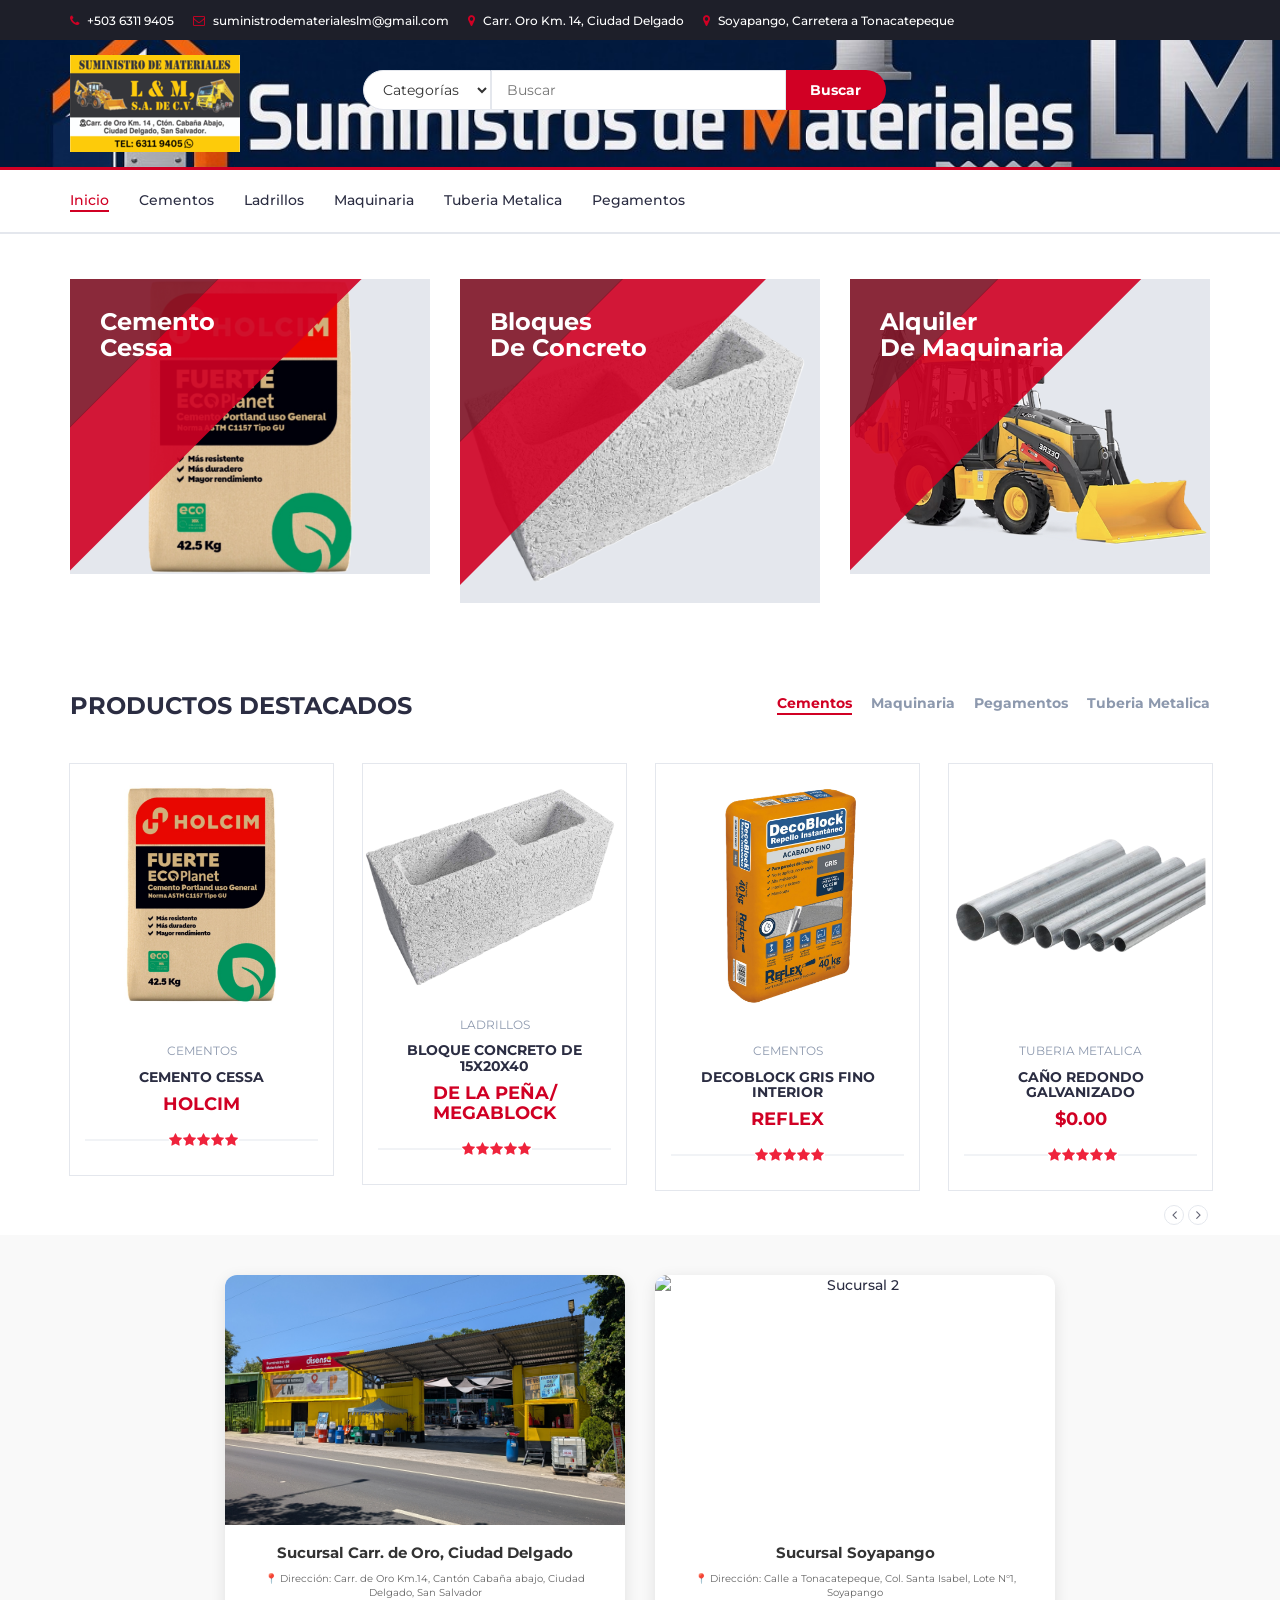
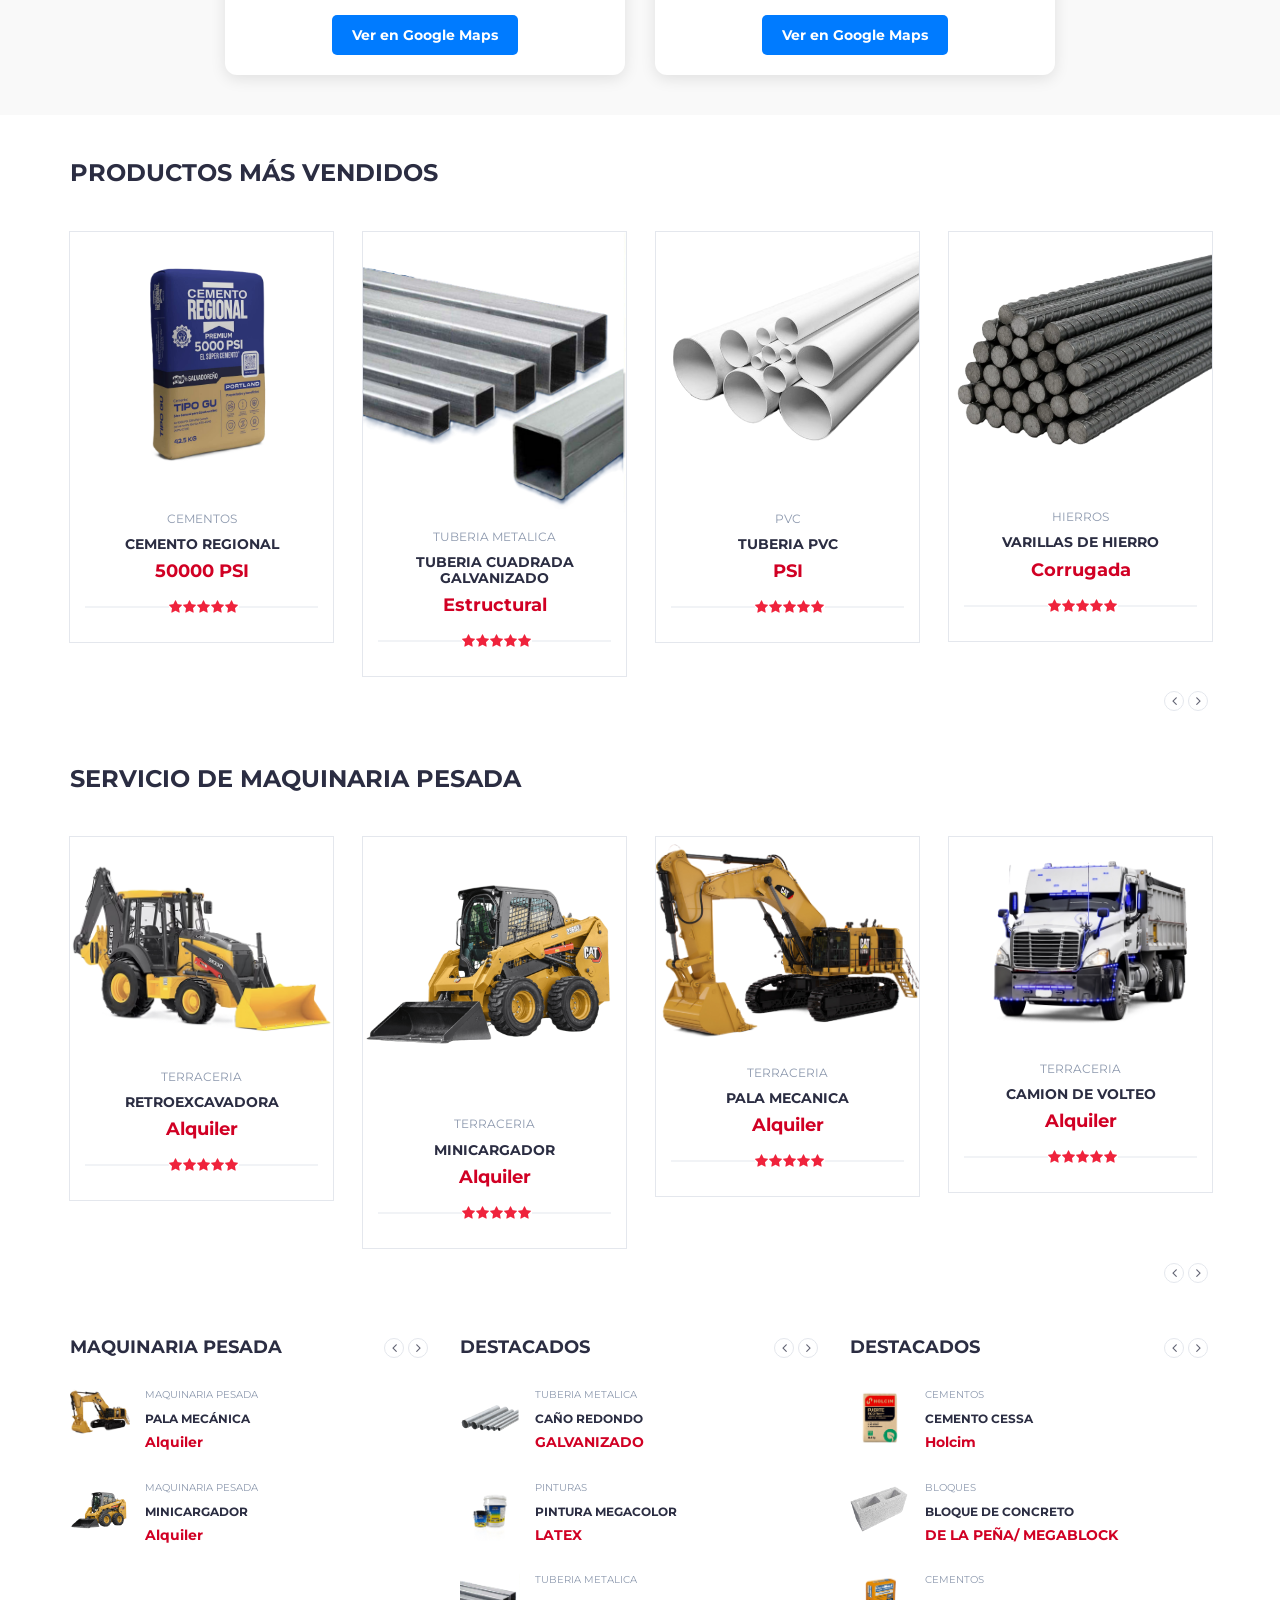
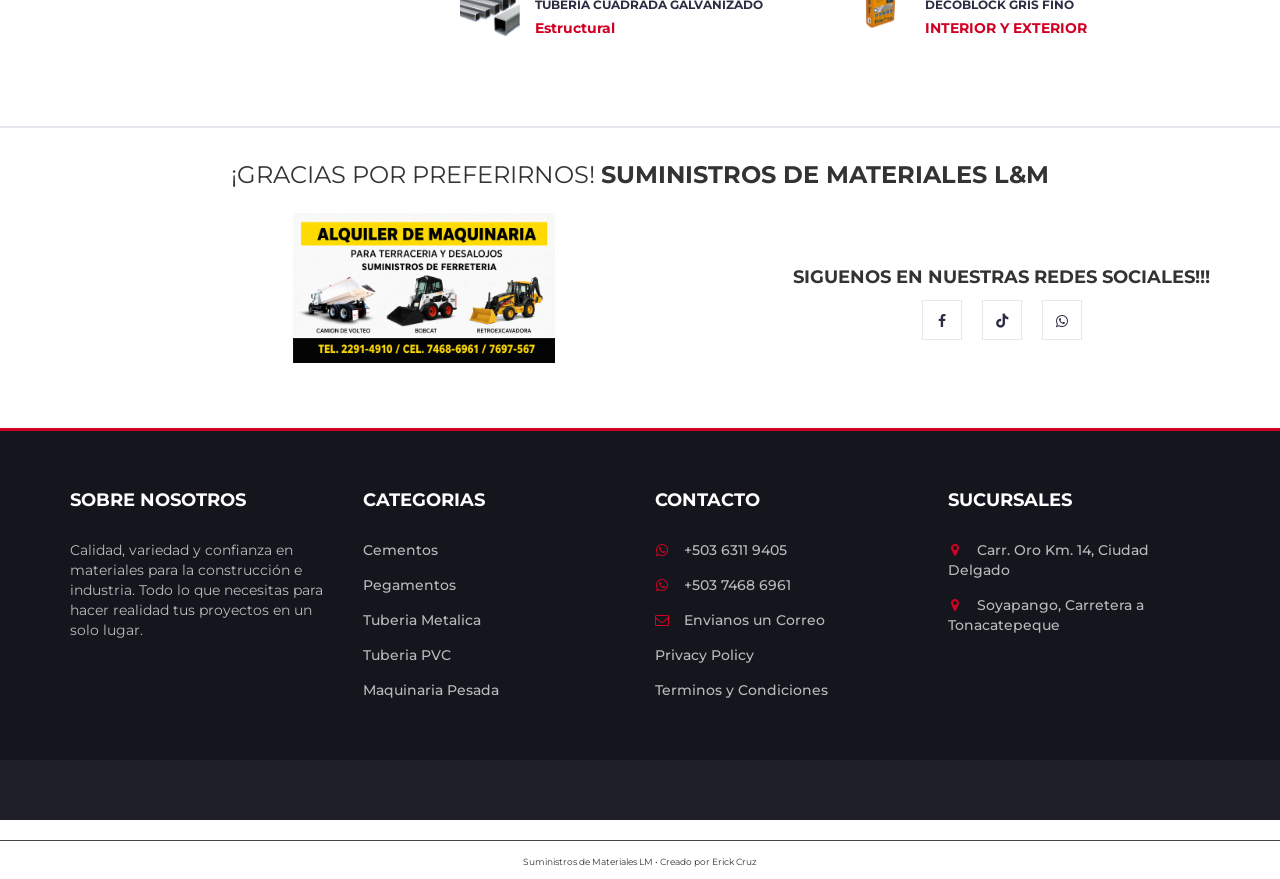
==== index.html @ ea4268ed "Add files via upload" ====
<!DOCTYPE html>
<html lang="en">
	<head>
		<link rel="stylesheet" href="https://cdnjs.cloudflare.com/ajax/libs/font-awesome/6.5.1/css/all.min.css">
		<meta charset="utf-8">
		<meta http-equiv="X-UA-Compatible" content="IE=edge">
		<meta name="viewport" content="width=device-width, initial-scale=1">
		 <!-- The above 3 meta tags *must* come first in the head; any other head content must come *after* these tags -->

		<title>Electro - HTML Ecommerce Template</title>

		<!-- Google font -->
		<link href="https://fonts.googleapis.com/css?family=Montserrat:400,500,700" rel="stylesheet">

		<!-- Bootstrap -->
		<link type="text/css" rel="stylesheet" href="css/bootstrap.min.css"/>

		<!-- Slick -->
		<link type="text/css" rel="stylesheet" href="css/slick.css"/>
		<link type="text/css" rel="stylesheet" href="css/slick-theme.css"/>

		<!-- nouislider -->
		<link type="text/css" rel="stylesheet" href="css/nouislider.min.css"/>

		<!-- Font Awesome Icon -->
		<link rel="stylesheet" href="css/font-awesome.min.css">

		<!-- Custom stlylesheet -->
		<link type="text/css" rel="stylesheet" href="css/style.css"/>

		<!-- HTML5 shim and Respond.js for IE8 support of HTML5 elements and media queries -->
		<!-- WARNING: Respond.js doesn't work if you view the page via file:// -->
		<!--[if lt IE 9]>
		  <script src="https://oss.maxcdn.com/html5shiv/3.7.3/html5shiv.min.js"></script>
		  <script src="https://oss.maxcdn.com/respond/1.4.2/respond.min.js"></script>
		<![endif]-->

    </head>
	<body>
		<!-- HEADER -->
		<header>
			<!-- TOP HEADER -->
			<div id="top-header">
				<div class="container">
					<ul class="header-links pull-left">
						<li><a href="https://wa.me/50363119405"><i class="fa fa-phone"></i> +503 6311 9405</a></li>
						<li><a href="mailto:suministrodematerialeslm@gmail.com"><i class="fa fa-envelope-o"></i> suministrodematerialeslm@gmail.com</a></li>
						<li><a href="https://maps.app.goo.gl/v9jijMX7EBuBnp978"><i class="fa fa-map-marker"></i> Carr. Oro Km. 14, Ciudad Delgado </a></li>
						<li><a href="https://maps.app.goo.gl/VpvAzqQnysEqJSnQ6"><i class="fa fa-map-marker"></i> Soyapango, Carretera a Tonacatepeque</a></li>
					</ul>
					
				</div>
			</div>
			<!-- /TOP HEADER -->

			<!-- MAIN HEADER -->
			<div id="header">
				<!-- container -->
				<div class="container">
					<!-- row -->
					<div class="row">
						<!-- LOGO -->
						<div class="col-md-3">
							<div class="header-logo">
								<a href="#" class="logo">
									<img src="./img/logo.png" alt="">
								</a>
							</div>
						</div>
						<!-- /LOGO -->

						<!-- SEARCH BAR -->
						<div class="col-md-6">
							<div class="header-search">
								<form action="store.html" method="GET">
									<select class="input-select" name="category">
										<option value="0">Categorías</option>
										<option value="1">Cemento</option>
										<option value="2">Ladrillos</option>
									</select>
									<input class="input" type="text" name="s" placeholder="Buscar">
									<button type="submit" class="search-btn">Buscar</button>
								</form>
							</div>
						</div>
						<!-- /SEARCH BAR -->

						<!-- ACCOUNT -->
						<div class="col-md-3 clearfix">
							<div class="header-ctn">
								

								<!-- Menu Toogle -->
								<div class="menu-toggle">
									<a href="#">
										<i class="fa fa-bars"></i>
										<span>Menu</span>
									</a>
								</div>
								<!-- /Menu Toogle -->
							</div>
						</div>
						<!-- /ACCOUNT -->
					</div>
					<!-- row -->
				</div>
				<!-- container -->
			</div>
			<!-- /MAIN HEADER -->
		</header>
		<!-- /HEADER -->

		<!-- NAVIGATION -->
		<nav id="navigation">
			<!-- container -->
			<div class="container">
				<!-- responsive-nav -->
				<div id="responsive-nav">
					<!-- NAV -->
					<ul class="main-nav nav navbar-nav">
						<li class="active"><a href="#">Inicio</a></li>
						<li><a href="#">Cementos</a></li>
						<li><a href="#">Ladrillos</a></li>
						<li><a href="#">Maquinaria</a></li>
						<li><a href="#">Tuberia Metalica</a></li>
						<li><a href="#">Pegamentos</a></li>
						<li><a href="#"></a></li>
					</ul>
					<!-- /NAV -->
				</div>
				<!-- /responsive-nav -->
			</div>
			<!-- /container -->
		</nav>
		<!-- /NAVIGATION -->

		<!-- SECTION -->
		<div class="section">
			<!-- container -->
			<div class="container">
				<!-- row -->
				<div class="row">
					<!-- shop -->
					<div class="col-md-4 col-xs-6">
						<div class="shop">
							<div class="shop-img">
								<img src="./img/shop01.png" alt="">
							</div>
							<div class="shop-body">
								<h3>Cemento<br>Cessa</h3>
								
							</div>
						</div>
					</div>
					<!-- /shop -->

					<!-- shop -->
					<div class="col-md-4 col-xs-6">
						<div class="shop">
							<div class="shop-img">
								<img src="./img/shop03.png" alt="">
							</div>
							<div class="shop-body">
								<h3>Bloques<br>De Concreto</h3>
								
							</div>
						</div>
					</div>
					<!-- /shop -->

					<!-- shop -->
					<div class="col-md-4 col-xs-6">
						<div class="shop">
							<div class="shop-img">
								<img src="./img/shop02.png" alt="">
							</div>
							<div class="shop-body">
								<h3>Alquiler<br>De Maquinaria</h3>
								
							</div>
						</div>
					</div>
					<!-- /shop -->
				</div>
				<!-- /row -->
			</div>
			<!-- /container -->
		</div>
		<!-- /SECTION -->

		<!-- SECTION -->
		<div class="section">
			<!-- container -->
			<div class="container">
				<!-- row -->
				<div class="row">

					<!-- section title -->
					<div class="col-md-12">
						<div class="section-title">
							<h3 class="title">Productos Destacados</h3>
							<div class="section-nav">
								<ul class="section-tab-nav tab-nav">
									<li class="active"><a data-toggle="tab" href="#tab1">Cementos</a></li>
									<li><a data-toggle="tab" href="#tab1">Maquinaria</a></li>
									<li><a data-toggle="tab" href="#tab1">Pegamentos</a></li>
									<li><a data-toggle="tab" href="#tab1">Tuberia Metalica</a></li>
								</ul>
							</div>
						</div>
					</div>
					<!-- /section title -->

					<!-- Products tab & slick -->
					<div class="col-md-12">
						<div class="row">
							<div class="products-tabs">
								<!-- tab -->
								<div id="tab1" class="tab-pane active">
									<div class="products-slick" data-nav="#slick-nav-1">
										<!-- product -->
										<div class="product">
											<div class="product-img">
												<img src="./img/product01.png" alt="">
												<div class="product-label">
												</div>
											</div>
											<div class="product-body">
												<p class="product-category">Cementos</p>
												<h3 class="product-name"><a href="#">Cemento Cessa</a></h3>
												<h4 class="product-price">HOLCIM </h4>
												<div class="product-rating">
													<i class="fa fa-star"></i>
													<i class="fa fa-star"></i>
													<i class="fa fa-star"></i>
													<i class="fa fa-star"></i>
													<i class="fa fa-star"></i>
												</div>
												
											</div>
											<div class="add-to-cart">
												<button class="add-to-cart-btn" onclick="window.location.href='https://wa.me/50363119405';"><i class="fa fa-shopping-cart"></i> Comprar</button>
											</div>
										</div>
										<!-- /product -->

										<!-- product -->
										<div class="product">
											<div class="product-img">
												<img src="./img/product02.png" alt="">
												<div class="product-label">
												</div>
											</div>
											<div class="product-body">
												<p class="product-category">Ladrillos</p>
												<h3 class="product-name"><a href="#">BLOQUE CONCRETO DE 15X20X40</a></h3>
												<h4 class="product-price">DE LA PEÑA/ MEGABLOCK </h4>
												<div class="product-rating">
													<i class="fa fa-star"></i>
													<i class="fa fa-star"></i>
													<i class="fa fa-star"></i>
													<i class="fa fa-star"></i>
													<i class="fa fa-star"></i>
												</div>
												
											</div>
											<div class="add-to-cart">
												<button class="add-to-cart-btn" onclick="window.location.href='https://wa.me/50363119405';"><i class="fa fa-shopping-cart"></i> Comprar</button>
											</div>
										</div>
										<!-- /product -->

										<!-- product -->
										<div class="product">
											<div class="product-img">
												<img src="./img/product03.png" alt="">
												<div class="product-label">
													
												</div>
											</div>
											<div class="product-body">
												<p class="product-category">Cementos</p>
												<h3 class="product-name"><a href="#">Decoblock gris fino interior</a></h3>
												<h4 class="product-price">REFLEX </h4>
												<div class="product-rating">
													<i class="fa fa-star"></i>
													<i class="fa fa-star"></i>
													<i class="fa fa-star"></i>
													<i class="fa fa-star"></i>
													<i class="fa fa-star"></i>
												</div>
												
											</div>
											<div class="add-to-cart">
												<button class="add-to-cart-btn" onclick="window.location.href='https://wa.me/50363119405';"><i class="fa fa-shopping-cart"></i> Comprar</button>
											</div>
										</div>
										<!-- /product -->

										<!-- product -->
										<div class="product">
											<div class="product-img">
												<img src="./img/product04.png" alt="">
											</div>
											<div class="product-body">
												<p class="product-category">Tuberia Metalica</p>
												<h3 class="product-name"><a href="#">Caño Redondo Galvanizado</a></h3>
												<h4 class="product-price">$0.00 </h4>
												<div class="product-rating">
													<i class="fa fa-star"></i>
													<i class="fa fa-star"></i>
													<i class="fa fa-star"></i>
													<i class="fa fa-star"></i>
													<i class="fa fa-star"></i>
												</div>
												
											</div>
											<div class="add-to-cart">
												<button class="add-to-cart-btn" onclick="window.location.href='https://wa.me/50363119405';"><i class="fa fa-shopping-cart"></i> Comprar</button>
											</div>
										</div>
										<!-- /product -->

										<!-- product -->
										<div class="product">
											<div class="product-img">
												<img src="./img/product05.png" alt="">
											</div>
											<div class="product-body">
												<p class="product-category">Pinturas</p>
												<h3 class="product-name"><a href="#">Pintura Megacolor</a></h3>
												<h4 class="product-price">DURA LATEX </h4>
												<div class="product-rating">
													<i class="fa fa-star"></i>
													<i class="fa fa-star"></i>
													<i class="fa fa-star"></i>
													<i class="fa fa-star"></i>
													<i class="fa fa-star"></i>
												</div>
												
											</div>
											<div class="add-to-cart">
												<button class="add-to-cart-btn" onclick="window.location.href='https://wa.me/50363119405';"><i class="fa fa-shopping-cart"></i> Comprar</button>
											</div>
										</div>
										<!-- /product -->
									</div>
									<div id="slick-nav-1" class="products-slick-nav"></div>
								</div>
								<!-- /tab -->
							</div>
						</div>
					</div>
					<!-- Products tab & slick -->
				</div>
				<!-- /row -->
			</div>
			<!-- /container -->
		</div>
		<!-- /SECTION -->

        <!-- SUCURSALES -->
		<section class="sucursal-section">
    <div class="sucursal-container">
        
        <!-- SUCURSAL 1 -->
        <div class="sucursal-card">
            <a href="https://maps.app.goo.gl/v9jijMX7EBuBnp978" target="_blank" rel="noopener noreferrer">
                <img src="./img/lym.jpg" alt="Sucursal 1" class="sucursal-img">
            </a>
            <div class="sucursal-info">
                <h3>Sucursal Carr. de Oro, Ciudad Delgado</h3>
                <p>📍 Dirección: Carr. de Oro Km.14, Cantón Cabaña abajo, Ciudad Delgado, San Salvador</p>
                <a href="https://maps.app.goo.gl/v9jijMX7EBuBnp978" target="_blank" rel="noopener noreferrer" class="btn-mapa">
                    Ver en Google Maps
                </a>
            </div>
        </div>

        <!-- SUCURSAL 2 (A la par) -->
        <div class="sucursal-card">
            <a href="https://maps.app.goo.gl/VpvAzqQnysEqJSnQ6" target="_blank" rel="noopener noreferrer">
                <img src="ruta-de-tu-imagen2.jpg" alt="Sucursal 2" class="sucursal-img">
            </a>
            <div class="sucursal-info">
                <h3>Sucursal Soyapango</h3>
                <p>📍 Dirección: Calle a Tonacatepeque, Col. Santa Isabel, Lote N°1, Soyapango</p>
                <a href="https://maps.app.goo.gl/VpvAzqQnysEqJSnQ6" target="_blank" rel="noopener noreferrer" class="btn-mapa">
                    Ver en Google Maps
                </a>
            </div>
        </div>

    </div>
</section>
        <!-- /SUCURSALES -->

		<!-- SECTION -->
		<div class="section">
			<!-- container -->
			<div class="container">
				<!-- row -->
				<div class="row">

					<!-- section title -->
					<div class="col-md-12">
						<div class="section-title">
							<h3 class="title">Productos más Vendidos</h3>
							
						</div>
					</div>
					<!-- /section title -->

					<!-- Products tab & slick -->
					<div class="col-md-12">
						<div class="row">
							<div class="products-tabs">
								<!-- tab -->
								<div id="tab2" class="tab-pane fade in active">
									<div class="products-slick" data-nav="#slick-nav-2">
										<!-- product -->
										<div class="product">
											<div class="product-img">
												<img src="./img/regional.png" alt="">
												<div class="product-label">
												</div>
											</div>
											<div class="product-body">
												<p class="product-category">Cementos</p>
												<h3 class="product-name"><a href="#">Cemento Regional</a></h3>
												<h4 class="product-price">50000 PSI </h4>
												<div class="product-rating">
													<i class="fa fa-star"></i>
													<i class="fa fa-star"></i>
													<i class="fa fa-star"></i>
													<i class="fa fa-star"></i>
													<i class="fa fa-star"></i>
												</div>
												
											</div>
											<div class="add-to-cart">
												<button class="add-to-cart-btn" onclick="window.location.href='https://wa.me/50363119405';"><i class="fa fa-shopping-cart"></i> Comprar</button>
											</div>
										</div>
										<!-- /product -->

										<!-- product -->
										<div class="product">
											<div class="product-img">
												<img src="./img/tubo.png" alt="">
												
											</div>
											<div class="product-body">
												<p class="product-category">Tuberia Metalica</p>
												<h3 class="product-name"><a href="#">Tuberia Cuadrada Galvanizado</a></h3>
												<h4 class="product-price">Estructural </h4>
												<div class="product-rating">
													<i class="fa fa-star"></i>
													<i class="fa fa-star"></i>
													<i class="fa fa-star"></i>
													<i class="fa fa-star"></i>
													<i class="fa fa-star"></i>
												</div>
												
											</div>
											<div class="add-to-cart">
												<button class="add-to-cart-btn" onclick="window.location.href='https://wa.me/50363119405';"><i class="fa fa-shopping-cart"></i> Comprar</button>
											</div>
										</div>
										<!-- /product -->

										<!-- product -->
										<div class="product">
											<div class="product-img">
												<img src="./img/pvc.png" alt="">
												
											</div>
											<div class="product-body">
												<p class="product-category">PVC</p>
												<h3 class="product-name"><a href="#">Tuberia PVC</a></h3>
												<h4 class="product-price">PSI </h4>
												<div class="product-rating">
													<i class="fa fa-star"></i>
													<i class="fa fa-star"></i>
													<i class="fa fa-star"></i>
													<i class="fa fa-star"></i>
													<i class="fa fa-star"></i>
												</div>
												
											</div>
											<div class="add-to-cart">
												<button class="add-to-cart-btn" onclick="window.location.href='https://wa.me/50363119405';"><i class="fa fa-shopping-cart"></i> Comprar</button>
											</div>
										</div>
										<!-- /product -->

										<!-- product -->
										<div class="product">
											<div class="product-img">
												<img src="./img/product09.png" alt="">
											</div>
											<div class="product-body">
												<p class="product-category">Hierros</p>
												<h3 class="product-name"><a href="#">Varillas de Hierro</a></h3>
												<h4 class="product-price">Corrugada </h4>
												<div class="product-rating">
													<i class="fa fa-star"></i>
													<i class="fa fa-star"></i>
													<i class="fa fa-star"></i>
													<i class="fa fa-star"></i>
													<i class="fa fa-star"></i>
												</div>
												
											</div>
											<div class="add-to-cart">
												<button class="add-to-cart-btn"><i class="fa fa-shopping-cart"></i> add to cart</button>
											</div>
										</div>
										<!-- /product -->

										<!-- product -->
										<div class="product">
											<div class="product-img">
												<img src="./img/product01.png" alt="">
											</div>
											<div class="product-body">
												<p class="product-category">Cementos</p>
												<h3 class="product-name"><a href="#">Cemento Cessa</a></h3>
												<h4 class="product-price">HOLCIM </h4>
												<div class="product-rating">
													<i class="fa fa-star"></i>
													<i class="fa fa-star"></i>
													<i class="fa fa-star"></i>
													<i class="fa fa-star"></i>
													<i class="fa fa-star"></i>
												</div>
												
											</div>
											<div class="add-to-cart">
												<button class="add-to-cart-btn" onclick="window.location.href='https://wa.me/50363119405';"><i class="fa fa-shopping-cart"></i> Comprar</button>
											</div>
										</div>
										<!-- /product -->
									</div>
									<div id="slick-nav-2" class="products-slick-nav"></div>
								</div>
								<!-- /tab -->
							</div>
						</div>
					</div>
					<!-- /Products tab & slick -->
				</div>
				<!-- /row -->
			</div>
			<!-- /container -->
		</div>
		<!-- /SECTION -->

		<!-- Maquinaria -->
		<div class="section">
			<!-- container -->
			<div class="container">
				<!-- row -->
				<div class="row">

					<!-- section title -->
					<div class="col-md-12">
						<div class="section-title">
							<h3 class="title">Servicio de Maquinaria Pesada</h3>
							
						</div>
					</div>
					<!-- /section title -->

					<!-- Products tab & slick -->
					<div class="col-md-12">
						<div class="row">
							<div class="products-tabs">
								<!-- tab -->
								<div id="tab2" class="tab-pane fade in active">
									<div class="products-slick" data-nav="#slick-nav-6">
										<!-- product -->
										<div class="product">
											<div class="product-img">
												<img src="./img/shop02.png" alt="">
												<div class="product-label">
												</div>
											</div>
											<div class="product-body">
												<p class="product-category">Terraceria</p>
												<h3 class="product-name"><a href="#">Retroexcavadora</a></h3>
												<h4 class="product-price">Alquiler </h4>
												<div class="product-rating">
													<i class="fa fa-star"></i>
													<i class="fa fa-star"></i>
													<i class="fa fa-star"></i>
													<i class="fa fa-star"></i>
													<i class="fa fa-star"></i>
												</div>
												
											</div>
											<div class="add-to-cart">
												<button class="add-to-cart-btn" onclick="window.location.href='https://wa.me/50363119405';"><i class="fa fa-shopping-cart"></i> Consultar</button>
											</div>
										</div>
										<!-- /product -->

										<!-- product -->
										<div class="product">
											<div class="product-img">
												<img src="./img/mini.png" alt="">
												
											</div>
											<div class="product-body">
												<p class="product-category">Terraceria</p>
												<h3 class="product-name"><a href="#">Minicargador</a></h3>
												<h4 class="product-price">Alquiler </h4>
												<div class="product-rating">
													<i class="fa fa-star"></i>
													<i class="fa fa-star"></i>
													<i class="fa fa-star"></i>
													<i class="fa fa-star"></i>
													<i class="fa fa-star"></i>
												</div>
												
											</div>
											<div class="add-to-cart">
												<button class="add-to-cart-btn" onclick="window.location.href='https://wa.me/50363119405';"><i class="fa fa-shopping-cart"></i> Consultar</button>
											</div>
										</div>
										<!-- /product -->

										<!-- product -->
										<div class="product">
											<div class="product-img">
												<img src="./img/pala.png" alt="">
												
											</div>
											<div class="product-body">
												<p class="product-category">Terraceria</p>
												<h3 class="product-name"><a href="#">Pala Mecanica</a></h3>
												<h4 class="product-price">Alquiler</h4>
												<div class="product-rating">
													<i class="fa fa-star"></i>
													<i class="fa fa-star"></i>
													<i class="fa fa-star"></i>
													<i class="fa fa-star"></i>
													<i class="fa fa-star"></i>
												</div>
												
											</div>
											<div class="add-to-cart">
												<button class="add-to-cart-btn" onclick="window.location.href='https://wa.me/50363119405';"><i class="fa fa-shopping-cart"></i> Consultar</button>
											</div>
										</div>
										<!-- /product -->

										<!-- product -->
										<div class="product">
											<div class="product-img">
												<img src="./img/volteo.png" alt="">
											</div>
											<div class="product-body">
												<p class="product-category">Terraceria</p>
												<h3 class="product-name"><a href="#">Camion de Volteo</a></h3>
												<h4 class="product-price">Alquiler</h4>
												<div class="product-rating">
													<i class="fa fa-star"></i>
													<i class="fa fa-star"></i>
													<i class="fa fa-star"></i>
													<i class="fa fa-star"></i>
													<i class="fa fa-star"></i>
												</div>
												
											</div>
											<div class="add-to-cart">
												<button class="add-to-cart-btn" onclick="window.location.href='https://wa.me/50363119405';"><i class="fa fa-shopping-cart"></i> Consultar</button>
											</div>
										</div>
										<!-- /product -->

										<!-- product -->
										<div class="product">
											<div class="product-img">
												<img src="./img/rodo.png" alt="">
											</div>
											<div class="product-body">
												<p class="product-category">Terraceria</p>
												<h3 class="product-name"><a href="#">Rodo Compactador</a></h3>
												<h4 class="product-price">Alquiler </h4>
												<div class="product-rating">
													<i class="fa fa-star"></i>
													<i class="fa fa-star"></i>
													<i class="fa fa-star"></i>
													<i class="fa fa-star"></i>
													<i class="fa fa-star"></i>
												</div>
												
											</div>
											<div class="add-to-cart">
												<button class="add-to-cart-btn" onclick="window.location.href='https://wa.me/50363119405';"><i class="fa fa-shopping-cart"></i> Consultar</button>
											</div>
										</div>
										<!-- /product -->
									</div>
									<div id="slick-nav-6" class="products-slick-nav"></div>
								</div>
								<!-- /tab -->
							</div>
						</div>
					</div>
					<!-- /Products tab & slick -->
				</div>
				<!-- /row -->
			</div>
			<!-- /container -->
		</div>
		<!-- /SECTION -->

		<!-- SECTION -->
		<div class="section">
			<!-- container -->
			<div class="container">
				<!-- row -->
				<div class="row">
					<div class="col-md-4 col-xs-6">
						<div class="section-title">
							<h4 class="title">Maquinaria Pesada</h4>
							<div class="section-nav">
								<div id="slick-nav-3" class="products-slick-nav"></div>
							</div>
						</div>

						<div class="products-widget-slick" data-nav="#slick-nav-3">
							<div>
								<!-- product widget -->
								<div class="product-widget">
									<div class="product-img">
										<img src="./img/pala.png" alt="">
									</div>
									<div class="product-body">
										<p class="product-category">Maquinaria Pesada</p>
										<h3 class="product-name"><a href="#">Pala mecánica</a></h3>
										<h4 class="product-price">Alquiler </h4>
									</div>
								</div>
								<!-- /product widget -->

								<!-- product widget -->
								<div class="product-widget">
									<div class="product-img">
										<img src="./img/mini.png" alt="">
									</div>
									<div class="product-body">
										<p class="product-category">Maquinaria Pesada</p>
										<h3 class="product-name"><a href="#">Minicargador</a></h3>
										<h4 class="product-price">Alquiler </h4>
									</div>
								</div>
								<!-- /product widget -->

							</div>

							<div>
								<!-- product widget -->
								<div class="product-widget">
									<div class="product-img">
										<img src="./img/rodo.png" alt="">
									</div>
									<div class="product-body">
										<p class="product-category">Maquinaria Pesada</p>
										<h3 class="product-name"><a href="#">Rodo Compactador</a></h3>
										<h4 class="product-price">Alquiler </h4>
									</div>
								</div>
								<!-- /product widget -->

								<!-- product widget -->
								<div class="product-widget">
									<div class="product-img">
										<img src="./img/shop02.png" alt="">
									</div>
									<div class="product-body">
										<p class="product-category">Maquinaria Pesada</p>
										<h3 class="product-name"><a href="#">Retroexcavadora</a></h3>
										<h4 class="product-price">Alquiler </h4>
									</div>
								</div>
								<!-- /product widget -->

								<!-- product widget -->
								<div class="product-widget">
									<div class="product-img">
										<img src="./img/volteo.png" alt="">
									</div>
									<div class="product-body">
										<p class="product-category">Maquinaria Pesada</p>
										<h3 class="product-name"><a href="#">Camion de Volteo</a></h3>
										<h4 class="product-price">Alquiler </h4>
									</div>
								</div>
								<!-- product widget -->
							</div>
						</div>
					</div>

					<div class="col-md-4 col-xs-6">
						<div class="section-title">
							<h4 class="title">Destacados</h4>
							<div class="section-nav">
								<div id="slick-nav-4" class="products-slick-nav"></div>
							</div>
						</div>

						<div class="products-widget-slick" data-nav="#slick-nav-4">
							<div>
								<!-- product widget -->
								<div class="product-widget">
									<div class="product-img">
										<img src="./img/product04.png" alt="">
									</div>
									<div class="product-body">
										<p class="product-category">Tuberia Metalica</p>
										<h3 class="product-name"><a href="#">Caño Redondo</a></h3>
										<h4 class="product-price">GALVANIZADO</h4>
									</div>
								</div>
								<!-- /product widget -->

								<!-- product widget -->
								<div class="product-widget">
									<div class="product-img">
										<img src="./img/product05.png" alt="">
									</div>
									<div class="product-body">
										<p class="product-category">Pinturas</p>
										<h3 class="product-name"><a href="#">Pintura Megacolor</a></h3>
										<h4 class="product-price"> LATEX</h4>
									</div>
								</div>
								<!-- /product widget -->

								<!-- product widget -->
								<div class="product-widget">
									<div class="product-img">
										<img src="./img/tubo.png" alt="">
									</div>
									<div class="product-body">
										<p class="product-category">Tuberia Metalica</p>
										<h3 class="product-name"><a href="#">Tuberia Cuadrada Galvanizado</a></h3>
										<h4 class="product-price">Estructural </h4>
									</div>
								</div>
								<!-- product widget -->
							</div>

							<div>
								<!-- product widget -->
								<div class="product-widget">
									<div class="product-img">
										<img src="./img/product07.png" alt="">
									</div>
									<div class="product-body">
										<p class="product-category">Laminas</p>
										<h3 class="product-name"><a href="#">Lamina Zincalum</a></h3>
										<h4 class="product-price"> Calibre 26</h4>
									</div>
								</div>
								<!-- /product widget -->

								<!-- product widget -->
								<div class="product-widget">
									<div class="product-img">
										<img src="./img/product08.png" alt="">
									</div>
									<div class="product-body">
										<p class="product-category">Madera</p>
										<h3 class="product-name"><a href="#">Madera de Pino</a></h3>
										<h4 class="product-price"> TODAS LAS MEDIDAS</h4>
									</div>
								</div>
								<!-- /product widget -->

								<!-- product widget -->
								<div class="product-widget">
									<div class="product-img">
										<img src="./img/product09.png" alt="">
									</div>
									<div class="product-body">
										<p class="product-category">Hierros</p>
										<h3 class="product-name"><a href="#">Varilla de Hierro Corrugada</a></h3>
										<h4 class="product-price"> Original</h4>
									</div>
								</div>
								<!-- product widget -->
							</div>
						</div>
					</div>

					<div class="clearfix visible-sm visible-xs"></div>

					<div class="col-md-4 col-xs-6">
						<div class="section-title">
							<h4 class="title">Destacados</h4>
							<div class="section-nav">
								<div id="slick-nav-5" class="products-slick-nav"></div>
							</div>
						</div>

						<div class="products-widget-slick" data-nav="#slick-nav-5">
							<div>
								<!-- product widget -->
								<div class="product-widget">
									<div class="product-img">
										<img src="./img/product01.png" alt="">
									</div>
									<div class="product-body">
										<p class="product-category">Cementos</p>
										<h3 class="product-name"><a href="#">Cemento Cessa</a></h3>
										<h4 class="product-price">Holcim </h4>
									</div>
								</div>
								<!-- /product widget -->

								<!-- product widget -->
								<div class="product-widget">
									<div class="product-img">
										<img src="./img/product02.png" alt="">
									</div>
									<div class="product-body">
										<p class="product-category">Bloques</p>
										<h3 class="product-name"><a href="#">Bloque de Concreto</a></h3>
										<h4 class="product-price">DE LA PEÑA/ MEGABLOCK </h4>
									</div>
								</div>
								<!-- /product widget -->

								<!-- product widget -->
								<div class="product-widget">
									<div class="product-img">
										<img src="./img/product03.png" alt="">
									</div>
									<div class="product-body">
										<p class="product-category">Cementos</p>
										<h3 class="product-name"><a href="#">Decoblock Gris Fino</a></h3>
										<h4 class="product-price">INTERIOR Y EXTERIOR</h4>
									</div>
								</div>
								<!-- product widget -->
							</div>

							<div>
								<!-- product widget -->
								<div class="product-widget">
									<div class="product-img">
										<img src="./img/product04.png" alt="">
									</div>
									<div class="product-body">
										<p class="product-category">Tuberia Metalica</p>
										<h3 class="product-name"><a href="#">Caño Redondo </a></h3>
										<h4 class="product-price">GALVANIZADO </h4>
									</div>
								</div>
								<!-- /product widget -->

								<!-- product widget -->
								<div class="product-widget">
									<div class="product-img">
										<img src="./img/product05.png" alt="">
									</div>
									<div class="product-body">
										<p class="product-category">Pinturas</p>
										<h3 class="product-name"><a href="#">Pintura Megacolor</a></h3>
										<h4 class="product-price">LATEX </h4>
									</div>
								</div>
								<!-- /product widget -->

								<!-- product widget -->
								<div class="product-widget">
									<div class="product-img">
										<img src="./img/product06.png" alt="">
									</div>
									<div class="product-body">
										<p class="product-category">Pegamentos</p>
										<h3 class="product-name"><a href="#">Multibond 40kg</a></h3>
										<h4 class="product-price">REFLEX </h4>
									</div>
								</div>
								<!-- product widget -->
							</div>
						</div>
					</div>

				</div>
				<!-- /row -->
			</div>
			<!-- /container -->
		</div>
		<!-- /SECTION -->

		<!-- NEWSLETTER -->
<div id="newsletter" class="section">
    <!-- container -->
    <div class="container">
        <!-- row -->
        <div class="row">
            <div class="col-md-12">
                <div class="newsletter" style="text-align: center;">
                    <p>¡GRACIAS POR PREFERIRNOS! <strong>SUMINISTROS DE MATERIALES L&M</strong></p>
                    
                    <div class="texto-imagen-container">
                        <!-- 1. Primero va la imagen -->
                        <img src="./img/tarjeta.jpg" alt="Imagen informativa" class="imagen-newsletter" style="display: block; margin: 0 auto 15px auto; max-width: 100%;">
                        
                        <!-- 2. Abajo de la imagen: El texto y los iconos juntos -->
                        <div class="redes-abajo" style="margin-top: 15px;">
                            <span class="texto-destacado" style="display: block; font-weight: bold; margin-bottom: 10px;">SIGUENOS EN NUESTRAS REDES SOCIALES!!!</span>
                            
                            <ul class="newsletter-follow" style="display: inline-flex; list-style: none; gap: 15px; padding: 0; justify-content: center;">
                                <li>
                                    <a href="https://www.facebook.com/share/19UXctf94p/"><i class="fa fa-facebook"></i></a>
                                </li>
                                <li>
                                    <a href="https://www.tiktok.com/@ferreterialeon.1" target="_blank"><i class="fab fa-tiktok"></i></a>
                                </li>
                                <li>
                                    <a href="https://wa.me/50363119405?text=Hola,%20me%20gustaría%20solicitar%20información%20sobre%20sus%20materiales"><i class="fa fa-whatsapp"></i></a>
                                </li>
                            </ul>
                        </div>
                    </div>

                </div>
            </div>
        </div>
        <!-- /row -->
    </div>
    <!-- /container -->
</div>
<!-- /NEWSLETTER -->

		<!-- FOOTER -->
		<footer id="footer">
			<!-- top footer -->
			<div class="section">
				<!-- container -->
				<div class="container">
					<!-- row -->
					<div class="row">
						<div class="col-md-3 col-xs-6">
							<div class="footer">
								<h3 class="footer-title">SOBRE NOSOTROS</h3>
								<p>Calidad, variedad y confianza en materiales para la construcción e industria. Todo lo que necesitas para hacer realidad tus proyectos en un solo lugar.</p>
								
							</div>
						</div>

						<div class="col-md-3 col-xs-6">
							<div class="footer">
								<h3 class="footer-title">Categorias</h3>
								<ul class="footer-links">
									<li><a href="#">Cementos </a></li>
									<li><a href="#">Pegamentos </a></li>
									<li><a href="#">Tuberia Metalica</a></li>
									<li><a href="#">Tuberia PVC</a></li>
									<li><a href="#">Maquinaria Pesada</a></li>
								</ul>
							</div>
						</div>

						<div class="clearfix visible-xs"></div>

						<div class="col-md-3 col-xs-6">
							<div class="footer">
								<h3 class="footer-title">Contacto</h3>
								<ul class="footer-links">
									<li><a href="https://wa.me/50363119405?text=Hola,%20me%20gustaría%20solicitar%20información%20sobre%20sus%20materiales" target="_blank" rel="noopener noreferrer"><i class="fa fa-whatsapp"></i>+503 6311 9405</a></li>
									<li><a href="https://wa.me/50374686961?text=Hola,%20me%20gustaría%20solicitar%20información%20sobre%20sus%20materiales" target="_blank" rel="noopener noreferrer"><i class="fa fa-whatsapp"></i>+503 7468 6961</a></li>
									<li><a href="mailto:suministrodematerialeslm@gmail.com"><i class="fa fa-envelope-o"></i>Envianos un Correo</a></li>
									<li><a href="#">Privacy Policy</a></li>
									<li><a href="#">Terminos y Condiciones</a></li>
								</ul>
							</div>
						</div>

						<div class="col-md-3 col-xs-6">
							<div class="footer">
								<h3 class="footer-title">SUCURSALES</h3>
								<ul class="footer-links">
									<li><a href="#"></a></li>
									<li><a href="https://maps.app.goo.gl/v9jijMX7EBuBnp978"><i class="fa fa-map-marker"></i>Carr. Oro Km. 14, Ciudad Delgado</a></li>
									<li><a href="https://maps.app.goo.gl/VpvAzqQnysEqJSnQ6"><i class="fa fa-map-marker"></i>Soyapango, Carretera a Tonacatepeque</a></li>
									
								</ul>
							</div>
						</div>
					</div>
					<!-- /row -->
				</div>
				<!-- /container -->
			</div>
			<!-- /top footer -->

			<!-- bottom footer -->
			<div id="bottom-footer" class="section">
				<div class="container">
					<!-- row -->
					
						<!-- /row -->
				</div>
				<!-- /container -->
			</div>
			<!-- /bottom footer -->
		</footer>
		<!-- /FOOTER -->

		<!-- jQuery Plugins -->
		<script src="js/jquery.min.js"></script>
		<script src="js/bootstrap.min.js"></script>
		<script src="js/slick.min.js"></script>
		<script src="js/nouislider.min.js"></script>
		<script src="js/jquery.zoom.min.js"></script>
		<script src="js/main.js"></script>
	
	<div class="footer-bottom" style="text-align: center; font-size: 0.9rem; border-top: 1px solid #444; padding-top: 15px; margin-top: 20px;">
  <p>Suministros de Materiales LM &bull; Creado por Erick Cruz</p>
</div>

	</body>
</html>
---- css/nouislider.min.css ----
/*! nouislider - 10.0.0 - 2017-05-28 14:52:48 */.noUi-target,.noUi-target *{-webkit-touch-callout:none;-webkit-tap-highlight-color:transparent;-webkit-user-select:none;-ms-touch-action:none;touch-action:none;-ms-user-select:none;-moz-user-select:none;user-select:none;-moz-box-sizing:border-box;box-sizing:border-box}.noUi-target{position:relative;direction:ltr}.noUi-base{width:100%;height:100%;position:relative;z-index:1}.noUi-connect{position:absolute;right:0;top:0;left:0;bottom:0}.noUi-origin{position:absolute;height:0;width:0}.noUi-handle{position:relative;z-index:1}.noUi-state-tap .noUi-connect,.noUi-state-tap .noUi-origin{-webkit-transition:top .3s,right .3s,bottom .3s,left .3s;transition:top .3s,right .3s,bottom .3s,left .3s}.noUi-state-drag *{cursor:inherit!important}.noUi-base,.noUi-handle{-webkit-transform:translate3d(0,0,0);transform:translate3d(0,0,0)}.noUi-horizontal{height:18px}.noUi-horizontal .noUi-handle{width:34px;height:28px;left:-17px;top:-6px}.noUi-vertical{width:18px}.noUi-vertical .noUi-handle{width:28px;height:34px;left:-6px;top:-17px}.noUi-target{background:#FAFAFA;border-radius:4px;border:1px solid #D3D3D3;box-shadow:inset 0 1px 1px #F0F0F0,0 3px 6px -5px #BBB}.noUi-connect{background:#3FB8AF;border-radius:4px;box-shadow:inset 0 0 3px rgba(51,51,51,.45);-webkit-transition:background 450ms;transition:background 450ms}.noUi-draggable{cursor:ew-resize}.noUi-vertical .noUi-draggable{cursor:ns-resize}.noUi-handle{border:1px solid #D9D9D9;border-radius:3px;background:#FFF;cursor:default;box-shadow:inset 0 0 1px #FFF,inset 0 1px 7px #EBEBEB,0 3px 6px -3px #BBB}.noUi-active{box-shadow:inset 0 0 1px #FFF,inset 0 1px 7px #DDD,0 3px 6px -3px #BBB}.noUi-handle:after,.noUi-handle:before{content:"";display:block;position:absolute;height:14px;width:1px;background:#E8E7E6;left:14px;top:6px}.noUi-handle:after{left:17px}.noUi-vertical .noUi-handle:after,.noUi-vertical .noUi-handle:before{width:14px;height:1px;left:6px;top:14px}.noUi-vertical .noUi-handle:after{top:17px}[disabled] .noUi-connect{background:#B8B8B8}[disabled] .noUi-handle,[disabled].noUi-handle,[disabled].noUi-target{cursor:not-allowed}.noUi-pips,.noUi-pips *{-moz-box-sizing:border-box;box-sizing:border-box}.noUi-pips{position:absolute;color:#999}.noUi-value{position:absolute;white-space:nowrap;text-align:center}.noUi-value-sub{color:#ccc;font-size:10px}.noUi-marker{position:absolute;background:#CCC}.noUi-marker-large,.noUi-marker-sub{background:#AAA}.noUi-pips-horizontal{padding:10px 0;height:80px;top:100%;left:0;width:100%}.noUi-value-horizontal{-webkit-transform:translate3d(-50%,50%,0);transform:translate3d(-50%,50%,0)}.noUi-marker-horizontal.noUi-marker{margin-left:-1px;width:2px;height:5px}.noUi-marker-horizontal.noUi-marker-sub{height:10px}.noUi-marker-horizontal.noUi-marker-large{height:15px}.noUi-pips-vertical{padding:0 10px;height:100%;top:0;left:100%}.noUi-value-vertical{-webkit-transform:translate3d(0,50%,0);transform:translate3d(0,50%,0);padding-left:25px}.noUi-marker-vertical.noUi-marker{width:5px;height:2px;margin-top:-1px}.noUi-marker-vertical.noUi-marker-sub{width:10px}.noUi-marker-vertical.noUi-marker-large{width:15px}.noUi-tooltip{display:block;position:absolute;border:1px solid #D9D9D9;border-radius:3px;background:#fff;color:#000;padding:5px;text-align:center;white-space:nowrap}.noUi-horizontal .noUi-tooltip{-webkit-transform:translate(-50%,0);transform:translate(-50%,0);left:50%;bottom:120%}.noUi-vertical .noUi-tooltip{-webkit-transform:translate(0,-50%);transform:translate(0,-50%);top:50%;right:120%}
---- css/style.css ----
/*
Template Name: Electro - HTML Ecommerce Template
Author: yaminncco

Colors:
	Body 		: #333
	Headers 	: #2B2D42
	Primary 	: #D10024
	Dark 		: #15161D ##1E1F29
	Grey 		: #E4E7ED #FBFBFC #8D99AE #B9BABC

Fonts: Montserrat

Table OF Contents
------------------------------------
1 > GENERAL
------ Typography
------ Buttons
------ Inputs
------ Sections
------ Breadcrumb
2 > HEADER
------ Top header
------ Logo
------ Search
------ Cart
3 > NAVIGATION
------ Main nav
------ Responsive Nav
4 > CATEGORY SHOP
5 > HOT DEAL
6 > PRODUCT
------ Product
------ Widget product
------ Product slick
7 > STORE PAGE
------ Aside
------ Store
8 > PRODUCT DETAILS PAGE
------ Product view
------ Product details
------ Product tab
9 > CHECKOUT PAGE
10 > NEWSLETTER
11 > FOOTER
11 > SLICK STYLE
12 > RESPONSIVE
------------------------------------*/

/*=========================================================
	01 -> GENERAL
===========================================================*/

/*----------------------------*\
	Typography
\*----------------------------*/

body {
  font-family: 'Montserrat', sans-serif;
  font-weight: 400;
  color: #333;
}

h1, h2, h3, h4, h5, h6 {
  color: #2B2D42;
  font-weight: 700;
  margin: 0 0 10px;
}

a {
  color: #2B2D42;
  font-weight: 500;
  -webkit-transition: 0.2s color;
  transition: 0.2s color;
}

a:hover, a:focus {
  color: #D10024;
  text-decoration: none;
  outline: none;
}

ul, ol {
  margin: 0;
  padding: 0;
  list-style: none
}

/*----------------------------*\
	Buttons
\*----------------------------*/

.primary-btn {
  display: inline-block;
  padding: 12px 30px;
  background-color: #D10024;
  border: none;
  border-radius: 40px;
  color: #FFF;
  text-transform: uppercase;
  font-weight: 700;
  text-align: center;
  -webkit-transition: 0.2s all;
  transition: 0.2s all;
}

.primary-btn:hover, .primary-btn:focus {
  opacity: 0.9;
  color: #FFF;
}

/*----------------------------*\
	Inputs
\*----------------------------*/

/*-- Text input --*/

.input {
  height: 40px;
  padding: 0px 15px;
  border: 1px solid #E4E7ED;
  background-color: #FFF;
  width: 100%;
}

textarea.input {
  padding: 15px;
  min-height: 90px;
}

/*-- Number input --*/

.input-number {
  position: relative;
}

.input-number input[type="number"]::-webkit-inner-spin-button, .input-number input[type="number"]::-webkit-outer-spin-button {
  -webkit-appearance: none;
  margin: 0;
}

.input-number input[type="number"] {
  -moz-appearance: textfield;
  height: 40px;
  width: 100%;
  border: 1px solid #E4E7ED;
  background-color: #FFF;
  padding: 0px 35px 0px 15px;
}

.input-number .qty-up, .input-number .qty-down {
  position: absolute;
  display: block;
  width: 20px;
  height: 20px;
  border: 1px solid #E4E7ED;
  background-color: #FFF;
  text-align: center;
  font-weight: 700;
  cursor: pointer;
  -webkit-user-select: none;
  -moz-user-select: none;
  -ms-user-select: none;
  user-select: none;
}

.input-number .qty-up {
  right: 0;
  top: 0;
  border-bottom: 0px;
}

.input-number .qty-down {
  right: 0;
  bottom: 0;
}

.input-number .qty-up:hover, .input-number .qty-down:hover {
  background-color: #E4E7ED;
  color: #D10024;
}

/*-- Select input --*/

.input-select {
  padding: 0px 15px;
  background: #FFF;
  border: 1px solid #E4E7ED;
  height: 40px;
}

/*-- checkbox & radio input --*/

.input-radio, .input-checkbox {
  position: relative;
  display: block;
}

.input-radio input[type="radio"]:not(:checked), .input-radio input[type="radio"]:checked, .input-checkbox input[type="checkbox"]:not(:checked), .input-checkbox input[type="checkbox"]:checked {
  position: absolute;
  margin-left: -9999px;
  visibility: hidden;
}

.input-radio label, .input-checkbox label {
  font-weight: 500;
  min-height: 20px;
  padding-left: 20px;
  margin-bottom: 5px;
  cursor: pointer;
}

.input-radio input[type="radio"]+label span, .input-checkbox input[type="checkbox"]+label span {
  position: absolute;
  left: 0px;
  top: 4px;
  width: 14px;
  height: 14px;
  border: 2px solid #E4E7ED;
  background: #FFF;
}

.input-radio input[type="radio"]+label span {
  border-radius: 50%;
}

.input-radio input[type="radio"]+label span:after {
  content: "";
  position: absolute;
  left: 50%;
  top: 50%;
  -webkit-transform: translate(-50%, -50%) scale(0);
  -ms-transform: translate(-50%, -50%) scale(0);
  transform: translate(-50%, -50%) scale(0);
  background-color: #FFF;
  width: 4px;
  height: 4px;
  border-radius: 50%;
  opacity: 0;
  -webkit-transition: all 0.2s;
  transition: all 0.2s;
}

.input-checkbox input[type="checkbox"]+label span:after {
  content: '✔';
  position: absolute;
  top: -2px;
  left: 1px;
  font-size: 10px;
  color: #FFF;
  opacity: 0;
  -webkit-transform: scale(0);
  -ms-transform: scale(0);
  transform: scale(0);
  -webkit-transition: all 0.2s;
  transition: all 0.2s;
}

.input-radio input[type="radio"]:checked+label span, .input-checkbox input[type="checkbox"]:checked+label span {
  background-color: #D10024;
  border-color: #D10024;
}

.input-radio input[type="radio"]:checked+label span:after {
  opacity: 1;
  -webkit-transform: translate(-50%, -50%) scale(1);
  -ms-transform: translate(-50%, -50%) scale(1);
  transform: translate(-50%, -50%) scale(1);
}

.input-checkbox input[type="checkbox"]:checked+label span:after {
  opacity: 1;
  -webkit-transform: scale(1);
  -ms-transform: scale(1);
  transform: scale(1);
}

.input-radio .caption, .input-checkbox .caption {
  margin-top: 5px;
  max-height: 0;
  overflow: hidden;
  -webkit-transition: 0.3s max-height;
  transition: 0.3s max-height;
}

.input-radio input[type="radio"]:checked~.caption, .input-checkbox input[type="checkbox"]:checked~.caption {
  max-height: 800px;
}

/*----------------------------*\
	Section
\*----------------------------*/

.section {
  padding-top: 30px;
  padding-bottom: 30px;
}

.section-title {
  position: relative;
  margin-bottom: 30px;
  margin-top: 15px;
}

.section-title .title {
  display: inline-block;
  text-transform: uppercase;
  margin: 0px;
}

.section-title .section-nav {
  float: right;
}

.section-title .section-nav .section-tab-nav {
  display: inline-block;
}

.section-tab-nav li {
  display: inline-block;
  margin-right: 15px;
}

.section-tab-nav li:last-child {
  margin-right: 0px;
}

.section-tab-nav li a {
  font-weight: 700;
  color: #8D99AE;
}

.section-tab-nav li a:after {
  content: "";
  display: block;
  width: 0%;
  height: 2px;
  background-color: #D10024;
  -webkit-transition: 0.2s all;
  transition: 0.2s all;
}

.section-tab-nav li.active a {
  color: #D10024;
}

.section-tab-nav li a:hover:after, .section-tab-nav li a:focus:after, .section-tab-nav li.active a:after {
  width: 100%;
}

.section-title .section-nav .products-slick-nav {
  top: 0px;
  right: 0px;
}

/*----------------------------*\
	Breadcrumb
\*----------------------------*/

#breadcrumb {
  padding: 30px 0px;
  background: #FBFBFC;
  border-bottom: 1px solid #E4E7ED;
  margin-bottom: 30px;
}

#breadcrumb .breadcrumb-header {
  display: inline-block;
  margin-top: 0px;
  margin-bottom: 0px;
  margin-right: 15px;
  text-transform: uppercase;
}

#breadcrumb .breadcrumb-tree {
  display: inline-block;
}

#breadcrumb .breadcrumb-tree li {
  display: inline-block;
  font-size: 12px;
  font-weight: 500;
  text-transform: uppercase;
}

#breadcrumb .breadcrumb-tree li+li {
  margin-left: 10px;
}

#breadcrumb .breadcrumb-tree li+li:before {
  content: '/';
  display: inline-block;
  color: #8D99AE;
  margin-right: 10px;
}

#breadcrumb .breadcrumb-tree li a {
  color: #8D99AE;
}

#breadcrumb .breadcrumb-tree li a:hover {
  color: #D10024;
}

/*=========================================================
	02 -> HEADER
===========================================================*/

/*----------------------------*\
	Top header
\*----------------------------*/

#top-header {
  padding-top: 10px;
  padding-bottom: 10px;
  background-color: #1E1F29;
}

.header-links li {
  display: inline-block;
  margin-right: 15px;
  font-size: 12px;
}

.header-links li:last-child {
  margin-right: 0px;
}

.header-links li a {
  color: #FFF;
}

.header-links li a:hover {
  color: #D10024;
}

.header-links li i {
  color: #D10024;
  margin-right: 5px;
}

/*----------------------------*\
	Logo
\*----------------------------*/

#header {
  padding-top: 15px;
  padding-bottom: 15px;
  background-color: #15161D;
  background-image: url('../img/logo10.png'); /* Ruta de tu imagen */
    background-size: cover;                        /* Cubre todo el ancho y alto del espacio */
    background-position: center;                   /* Centra la imagen */
    background-repeat: no-repeat;                  /* Evita que la imagen se repita */
    position: relative;
    padding-top: 15px;
    padding-bottom: 15px;
}

.header-logo {
  float: left;
}

.header-logo .logo img {
  display: block;
}

/*----------------------------*\
	Search
\*----------------------------*/

.header-search {
  padding: 15px 0px;
}

.header-search form {
  position: relative;
}

.header-search form .input-select {
  margin-right: -4px;
  border-radius: 40px 0px 0px 40px;
}

.header-search form .input {
  width: calc(100% - 260px);
  margin-right: -4px;
}

.header-search form .search-btn {
  height: 40px;
  width: 100px;
  background: #D10024;
  color: #FFF;
  font-weight: 700;
  border: none;
  border-radius: 0px 40px 40px 0px;
}

/*----------------------------*\
	Cart
\*----------------------------*/

.header-ctn {
  float: right;
  padding: 15px 0px;
}

.header-ctn>div {
  display: inline-block;
}

.header-ctn>div+div {
  margin-left: 15px;
}

.header-ctn>div>a {
  display: block;
  position: relative;
  width: 90px;
  text-align: center;
  color: #FFF;
}

.header-ctn>div>a>i {
  display: block;
  font-size: 18px;
}

.header-ctn>div>a>span {
  font-size: 12px;
}

.header-ctn>div>a>.qty {
  position: absolute;
  right: 15px;
  top: -10px;
  width: 20px;
  height: 20px;
  line-height: 20px;
  text-align: center;
  border-radius: 50%;
  font-size: 10px;
  color: #FFF;
  background-color: #D10024;
}

.header-ctn .menu-toggle {
  display: none;
}

.cart-dropdown {
  position: absolute;
  width: 300px;
  background: #FFF;
  padding: 15px;
  -webkit-box-shadow: 0px 0px 0px 2px #E4E7ED;
  box-shadow: 0px 0px 0px 2px #E4E7ED;
  z-index: 99;
  right: 0;
  opacity: 0;
  visibility: hidden;
}

.dropdown.open>.cart-dropdown {
  opacity: 1;
  visibility: visible;
}

.cart-dropdown .cart-list {
  max-height: 180px;
  overflow-y: scroll;
  margin-bottom: 15px;
}

.cart-dropdown .cart-list .product-widget {
  padding: 0px;
  -webkit-box-shadow: none;
  box-shadow: none;
}

.cart-dropdown .cart-list .product-widget:last-child {
  margin-bottom: 0px;
}

.cart-dropdown .cart-list .product-widget .product-img {
  left: 0px;
  top: 0px;
}

.cart-dropdown .cart-list .product-widget .product-body .product-price {
  color: #2B2D42;
}

.cart-dropdown .cart-btns {
  margin: 0px -17px -17px;
}

.cart-dropdown .cart-btns>a {
  display: inline-block;
  width: calc(50% - 0px);
  padding: 12px;
  background-color: #D10024;
  color: #FFF;
  text-align: center;
  font-weight: 700;
  -webkit-transition: 0.2s all;
  transition: 0.2s all;
}

.cart-dropdown .cart-btns>a:first-child {
  margin-right: -4px;
  background-color: #1e1f29;
}

.cart-dropdown .cart-btns>a:hover {
  opacity: 0.9;
}

.cart-dropdown .cart-summary {
  border-top: 1px solid #E4E7ED;
  padding-top: 15px;
  padding-bottom: 15px;
}

/*=========================================================
	03 -> Navigation
===========================================================*/

#navigation {
  background: #FFF;
  border-bottom: 2px solid #E4E7ED;
  border-top: 3px solid #D10024;
}

/*----------------------------*\
	Main nav
\*----------------------------*/

.main-nav>li+li {
  margin-left: 30px
}

.main-nav>li>a {
  padding: 20px 0px;
}

.main-nav>li>a:hover, .main-nav>li>a:focus, .main-nav>li.active>a {
  color: #D10024;
  background-color: transparent;
}

.main-nav>li>a:after {
  content: "";
  display: block;
  width: 0%;
  height: 2px;
  background-color: #D10024;
  -webkit-transition: 0.2s all;
  transition: 0.2s all;
}

.main-nav>li>a:hover:after, .main-nav>li>a:focus:after, .main-nav>li.active>a:after {
  width: 100%;
}

.header-ctn li.nav-toggle {
  display: none;
}

/*----------------------------*\
	responsive nav
\*----------------------------*/

@media only screen and (max-width: 991px) {
  .header-ctn .menu-toggle {
    display: inline-block;
  }
  #responsive-nav {
    position: fixed;
    left: 0;
    top: 0;
    background: #15161D;
    height: 100vh;
    max-width: 250px;
    width: 0%;
    overflow: hidden;
    z-index: 22;
    padding-top: 60px;
    -webkit-transform: translateX(-100%);
    -ms-transform: translateX(-100%);
    transform: translateX(-100%);
    -webkit-transition: 0.2s all;
    transition: 0.2s all;
  }
  #responsive-nav.active {
    -webkit-transform: translateX(0%);
    -ms-transform: translateX(0%);
    transform: translateX(0%);
    width: 100%;
  }
  .main-nav {
    margin: 0px;
    float: none;
  }
  .main-nav>li {
    display: block;
    float: none;
  }
  .main-nav>li+li {
    margin-left: 0px;
  }
  .main-nav>li>a {
    padding: 15px;
    color: #FFF;
  }
}

/*=========================================================
	04 -> CATEGORY SHOP
===========================================================*/

.shop {
  position: relative;
  overflow: hidden;
  margin: 15px 0px;
}

.shop:before {
  content: "";
  position: absolute;
  top: 0;
  bottom: 0;
  left: 0px;
  width: 40%;
  background: #D10024;
  opacity: 0.9;
  -webkit-transform: skewX(-45deg);
  -ms-transform: skewX(-45deg);
  transform: skewX(-45deg);
}

.shop:after {
  content: "";
  position: absolute;
  top: 0;
  bottom: 0;
  left: 1px;
  width: 100%;
  background: #811527;
  opacity: 0.9;
  -webkit-transform: skewX(-45deg) translateX(-100%);
  -ms-transform: skewX(-45deg) translateX(-100%);
  transform: skewX(-45deg) translateX(-100%);
}

.shop .shop-img {
  position: relative;
  background-color: #E4E7ED;
  z-index: -1;
}

.shop .shop-img>img {
  width: 100%;
  -webkit-transition: 0.2s all;
  transition: 0.2s all;
}

.shop:hover .shop-img>img {
  -webkit-transform: scale(1.1);
  -ms-transform: scale(1.1);
  transform: scale(1.1);
}

.shop .shop-body {
  position: absolute;
  top: 0;
  width: 75%;
  padding: 30px;
  z-index: 10;
}

.shop .shop-body h3 {
  color: #FFF;
}

.shop .shop-body .cta-btn {
  color: #FFF;
  text-transform: uppercase;
}

/*=========================================================
	05 -> HOT DEAL
===========================================================*/

#hot-deal.section {
  padding: 60px 0px;
  margin: 30px 0px;
  background-color: #E4E7ED;
  background-image: url('../img/hotdeal.png');
  background-position: center;
  background-repeat: no-repeat;
}

.hot-deal {
  text-align: center;
}

.hot-deal .hot-deal-countdown {
  margin-bottom: 30px;
}

.hot-deal .hot-deal-countdown>li {
  position: relative;
  display: inline-block;
  width: 100px;
  height: 100px;
  background: #D10024e6;
  text-align: center;
  border-radius: 50%;
  margin: 0px 5px;
}

.hot-deal .hot-deal-countdown>li>div {
  position: absolute;
  left: 0;
  right: 0;
  top: 50%;
  -webkit-transform: translateY(-50%);
  -ms-transform: translateY(-50%);
  transform: translateY(-50%);
}

.hot-deal .hot-deal-countdown>li>div h3 {
  color: #FFF;
  margin-bottom: 0px;
}

.hot-deal .hot-deal-countdown>li>div span {
  display: block;
  font-size: 10px;
  text-transform: uppercase;
  color: #FFF;
}

.hot-deal p {
  text-transform: uppercase;
  font-size: 24px;
}

.hot-deal .cta-btn {
  margin-top: 15px;
}

/*=========================================================
	06 -> PRODUCT
===========================================================*/

/*----------------------------*\
	product
\*----------------------------*/

.product {
  position: relative;
  margin: 15px 0px;
  -webkit-box-shadow: 0px 0px 0px 0px #E4E7ED, 0px 0px 0px 1px #E4E7ED;
  box-shadow: 0px 0px 0px 0px #E4E7ED, 0px 0px 0px 1px #E4E7ED;
  -webkit-transition: 0.2s all;
  transition: 0.2s all;
}

.product:hover {
  -webkit-box-shadow: 0px 0px 6px 0px #E4E7ED, 0px 0px 0px 2px #D10024;
  box-shadow: 0px 0px 6px 0px #E4E7ED, 0px 0px 0px 2px #D10024;
}

.product .product-img {
  position: relative;
}

.product .product-img>img {
  width: 100%;
}

.product .product-img .product-label {
  position: absolute;
  top: 15px;
  right: 15px;
}

.product .product-img .product-label>span {
  border: 2px solid;
  padding: 2px 10px;
  font-size: 12px;
}

.product .product-img .product-label>span.sale {
  background-color: #FFF;
  border-color: #D10024;
  color: #D10024;
}

.product .product-img .product-label>span.new {
  background-color: #D10024;
  border-color: #D10024;
  color: #FFF;
}

.product .product-body {
  position: relative;
  padding: 15px;
  background-color: #FFF;
  text-align: center;
  z-index: 20;
}

.product .product-body .product-category {
  text-transform: uppercase;
  font-size: 12px;
  color: #8D99AE;
}

.product .product-body .product-name {
  text-transform: uppercase;
  font-size: 14px;
}

.product .product-body .product-name>a {
  font-weight: 700;
}

.product .product-body .product-name>a:hover, .product .product-body .product-name>a:focus {
  color: #D10024;
}

.product .product-body .product-price {
  color: #D10024;
  font-size: 18px;
}

.product .product-body .product-price .product-old-price {
  font-size: 70%;
  font-weight: 400;
  color: #8D99AE;
}

.product .product-body .product-rating {
  position: relative;
  margin: 15px 0px 10px;
  height: 20px;
}

.product .product-body .product-rating>i {
  position: relative;
  width: 14px;
  margin-right: -4px;
  background: #FFF;
  color: #E4E7ED;
  z-index: 10;
}

.product .product-body .product-rating>i.fa-star {
  color: #ef233c;
}

.product .product-body .product-rating:after {
  content: "";
  position: absolute;
  top: 50%;
  left: 0;
  right: 0;
  -webkit-transform: translateY(-50%);
  -ms-transform: translateY(-50%);
  transform: translateY(-50%);
  height: 1px;
  background-color: #E4E7ED;
}

.product .product-body .product-btns>button {
  position: relative;
  width: 40px;
  height: 40px;
  line-height: 40px;
  background: transparent;
  border: none;
  -webkit-transition: 0.2s all;
  transition: 0.2s all;
}

.product .product-body .product-btns>button:hover {
  background-color: #E4E7ED;
  color: #D10024;
  border-radius: 50%;
}

.product .product-body .product-btns>button .tooltipp {
  position: absolute;
  bottom: 100%;
  left: 50%;
  -webkit-transform: translate(-50%, -15px);
  -ms-transform: translate(-50%, -15px);
  transform: translate(-50%, -15px);
  width: 150px;
  padding: 10px;
  font-size: 12px;
  line-height: 10px;
  background: #1e1f29;
  color: #FFF;
  text-transform: uppercase;
  z-index: 10;
  opacity: 0;
  visibility: hidden;
  -webkit-transition: 0.2s all;
  transition: 0.2s all;
}

.product .product-body .product-btns>button:hover .tooltipp {
  opacity: 1;
  visibility: visible;
  -webkit-transform: translate(-50%, -5px);
  -ms-transform: translate(-50%, -5px);
  transform: translate(-50%, -5px);
}

.product .add-to-cart {
  position: absolute;
  left: 1px;
  right: 1px;
  bottom: 1px;
  padding: 15px;
  background: #1e1f29;
  text-align: center;
  -webkit-transform: translateY(0%);
  -ms-transform: translateY(0%);
  transform: translateY(0%);
  -webkit-transition: 0.2s all;
  transition: 0.2s all;
  z-index: 2;
}

.product:hover .add-to-cart {
  -webkit-transform: translateY(100%);
  -ms-transform: translateY(100%);
  transform: translateY(100%);
}

.product .add-to-cart .add-to-cart-btn {
  position: relative;
  border: 2px solid transparent;
  height: 40px;
  padding: 0 30px;
  background-color: #ef233c;
  color: #FFF;
  text-transform: uppercase;
  font-weight: 700;
  border-radius: 40px;
  -webkit-transition: 0.2s all;
  transition: 0.2s all;
}

.product .add-to-cart .add-to-cart-btn>i {
  position: absolute;
  left: 0;
  top: 0;
  width: 40px;
  height: 40px;
  line-height: 38px;
  color: #D10024;
  opacity: 0;
  visibility: hidden;
}

.product .add-to-cart .add-to-cart-btn:hover {
  background-color: #FFF;
  color: #D10024;
  border-color: #D10024;
  padding: 0px 30px 0px 50px;
}

.product .add-to-cart .add-to-cart-btn:hover>i {
  opacity: 1;
  visibility: visible;
}

/*----------------------------*\
	Widget product
\*----------------------------*/

.product-widget {
  position: relative;
}

.product-widget+.product-widget {
  margin: 30px 0px;
}

.product-widget .product-img {
  position: absolute;
  left: 0px;
  top: 0px;
  width: 60px;
}

.product-widget .product-img>img {
  width: 100%;
}

.product-widget .product-body {
  padding-left: 75px;
  min-height: 60px;
}

.product-widget .product-body .product-category {
  text-transform: uppercase;
  font-size: 10px;
  color: #8D99AE;
}

.product-widget .product-body .product-name {
  text-transform: uppercase;
  font-size: 12px;
}

.product-widget .product-body .product-name>a {
  font-weight: 700;
}

.product-widget .product-body .product-name>a:hover, .product-widget .product-body .product-name>a:focus {
  color: #D10024;
}

.product-widget .product-body .product-price {
  font-size: 14px;
  color: #D10024;
}

.product-widget .product-body .product-price .product-old-price {
  font-size: 70%;
  font-weight: 400;
  color: #8D99AE;
}

.product-widget .product-body .product-price .qty {
  font-weight: 400;
  margin-right: 10px;
}

.product-widget .delete {
  position: absolute;
  top: 0;
  left: 0;
  height: 14px;
  width: 14px;
  text-align: center;
  font-size: 10px;
  padding: 0;
  background: #1e1f29;
  border: none;
  color: #FFF;
}

/*----------------------------*\
	Products slick
\*----------------------------*/

.products-slick .slick-list {
  padding-bottom: 60px;
  margin-bottom: -60px;
  z-index: 2;
}

.products-slick .product.slick-slide {
  margin: 15px;
}

.products-tabs>.tab-pane {
  display: block;
  height: 0;
  opacity: 0;
  visibility: hidden;
  overflow-y: hidden;
  padding-bottom: 60px;
  margin-bottom: -60px;
}

.products-tabs>.tab-pane.active {
  opacity: 1;
  visibility: visible;
  height: auto;
}

.products-slick-nav {
  position: absolute;
  right: 15px;
  z-index: 10;
}

.products-slick-nav .slick-prev, .products-slick-nav .slick-next {
  position: static;
  -webkit-transform: none;
  -ms-transform: none;
  transform: none;
  width: 20px;
  height: 20px;
  display: inline-block !important;
  margin: 0px 2px;
}

.products-slick-nav .slick-prev:before, .products-slick-nav .slick-next:before {
  font-size: 14px;
}

/*=========================================================
	07 -> PRODUCTS PAGE
===========================================================*/

/*----------------------------*\
	Aside
\*----------------------------*/

.aside+.aside {
  margin-top: 30px;
}

.aside>.aside-title {
  text-transform: uppercase;
  font-size: 18px;
  margin: 15px 0px 30px;
}

/*-- checkbox Filter --*/

.checkbox-filter>div+div {
  margin-top: 10px;
}

.checkbox-filter .input-radio label, .checkbox-filter .input-checkbox label {
  font-size: 12px;
}

.checkbox-filter .input-radio label small, .checkbox-filter .input-checkbox label small {
  color: #8D99AE;
}

/*-- Price Filter --*/

#price-slider {
  margin-bottom: 15px;
}

.noUi-target {
  background-color: #FFF;
  -webkit-box-shadow: none;
  box-shadow: none;
  border: 1px solid #E4E7ED;
  border-radius: 0px;
}

.noUi-connect {
  background-color: #D10024;
}

.noUi-horizontal {
  height: 6px;
}

.noUi-horizontal .noUi-handle {
  width: 12px;
  height: 12px;
  left: -6px;
  top: -4px;
  border: none;
  background: #D10024;
  -webkit-box-shadow: none;
  box-shadow: none;
  border-radius: 50%;
}

.noUi-handle:before, .noUi-handle:after {
  display: none;
}

.price-filter .input-number {
  display: inline-block;
  width: calc(50% - 7px);
}

/*----------------------------*\
	Store
\*----------------------------*/

.store-filter {
  margin-bottom: 15px;
  margin-top: 15px;
}

/*-- Store Sort --*/

.store-sort {
  display: inline-block;
}

.store-sort label {
  font-weight: 500;
  font-size: 12px;
  text-transform: uppercase;
  margin-right: 15px;
}

/*-- Store Grid --*/

.store-grid {
  float: right;
}

.store-grid li {
  display: inline-block;
  width: 40px;
  height: 40px;
  line-height: 40px;
  background-color: #FFF;
  border: 1px solid #E4E7ED;
  text-align: center;
  -webkit-transition: 0.2s all;
  transition: 0.2s all;
}

.store-grid li+li {
  margin-left: 5px;
}

.store-grid li:hover {
  background-color: #E4E7ED;
  color: #D10024;
}

.store-grid li.active {
  background-color: #D10024;
  border-color: #D10024;
  color: #FFF;
  cursor: default;
}

.store-grid li a {
  display: block;
}

/*-- Store Pagination --*/

.store-pagination {
  float: right;
}

.store-pagination li {
  display: inline-block;
  width: 40px;
  height: 40px;
  line-height: 40px;
  text-align: center;
  background-color: #FFF;
  border: 1px solid #E4E7ED;
  -webkit-transition: 0.2s all;
  transition: 0.2s all;
}

.store-pagination li+li {
  margin-left: 5px;
}

.store-pagination li:hover {
  background-color: #E4E7ED;
  color: #D10024;
}

.store-pagination li.active {
  background-color: #D10024;
  border-color: #D10024;
  color: #FFF;
  font-weight: 500;
  cursor: default;
}

.store-pagination li a {
  display: block;
}

.store-qty {
  margin-right: 30px;
  font-weight: 500;
  text-transform: uppercase;
  font-size: 12px;
}

/*=========================================================
	08 -> PRODUCT DETAILS PAGE
===========================================================*/

/*----------------------------*\
	Product view
\*----------------------------*/

#product-main-img .slick-prev {
  -webkit-transform: translateX(-15px);
  -ms-transform: translateX(-15px);
  transform: translateX(-15px);
  left: 15px;
}

#product-main-img .slick-next {
  -webkit-transform: translateX(15px);
  -ms-transform: translateX(15px);
  transform: translateX(15px);
  right: 15px;
}

#product-main-img .slick-prev, #product-main-img .slick-next {
  opacity: 0;
  visibility: hidden;
  -webkit-transition: 0.2s all;
  transition: 0.2s all;
}

#product-main-img:hover .slick-prev, #product-main-img:hover .slick-next {
  -webkit-transform: translateX(0%);
  -ms-transform: translateX(0%);
  transform: translateX(0%);
  opacity: 1;
  visibility: visible;
}

#product-main-img .zoomImg {
  background-color: #FFF;
}

#product-imgs .product-preview {
  margin: 0px 5px;
  border: 1px solid #E4E7ED;
}

#product-imgs .product-preview.slick-current {
  border-color: #D10024;
}

#product-imgs .slick-prev {
  top: -20px;
  left: 50%;
  -webkit-transform: translateX(-50%);
  -ms-transform: translateX(-50%);
  transform: translateX(-50%);
}

#product-imgs .slick-next {
  top: calc(100% - 20px);
  left: 50%;
  -webkit-transform: translateX(-50%);
  -ms-transform: translateX(-50%);
  transform: translateX(-50%);
}

#product-imgs .slick-prev:before {
  content: "\f106";
}

#product-imgs .slick-next:before {
  content: "\f107";
}

.product-preview img {
  width: 100%;
}

/*----------------------------*\
	Product details
\*----------------------------*/

.product-details .product-name {
  text-transform: uppercase;
  font-size: 18px;
}

.product-details .product-rating {
  display: inline-block;
  margin-right: 15px;
}

.product-details .product-rating>i {
  color: #E4E7ED;
}

.product-details .product-rating>i.fa-star {
  color: #D10024;
}

.product-details .review-link {
  font-size: 12px;
}

.product-details .product-price {
  display: inline-block;
  font-size: 24px;
  margin-top: 10px;
  margin-bottom: 15px;
  color: #D10024;
}

.product-details .product-price .product-old-price {
  font-size: 70%;
  font-weight: 400;
  color: #8D99AE;
}

.product-details .product-available {
  font-size: 12px;
  text-transform: uppercase;
  font-weight: 700;
  margin-left: 30px;
  color: #D10024;
}

.product-details .product-options {
  margin-top: 30px;
  margin-bottom: 30px;
}

.product-details .product-options label {
  font-weight: 500;
  font-size: 12px;
  text-transform: uppercase;
  margin-right: 15px;
  margin-bottom: 0px;
}

.product-details .product-options .input-select {
  width: 90px;
}

.product-details .add-to-cart {
  margin-bottom: 30px;
}

.product-details .add-to-cart .add-to-cart-btn {
  position: relative;
  border: 2px solid transparent;
  height: 40px;
  padding: 0 30px;
  background-color: #ef233c;
  color: #FFF;
  text-transform: uppercase;
  font-weight: 700;
  border-radius: 40px;
  -webkit-transition: 0.2s all;
  transition: 0.2s all;
}

.product-details .add-to-cart .add-to-cart-btn>i {
  position: absolute;
  left: 0;
  top: 0;
  width: 40px;
  height: 40px;
  line-height: 38px;
  color: #D10024;
  opacity: 0;
  visibility: hidden;
}

.product-details .add-to-cart .add-to-cart-btn:hover {
  background-color: #FFF;
  color: #D10024;
  border-color: #D10024;
  padding: 0px 30px 0px 50px;
}

.product-details .add-to-cart .add-to-cart-btn:hover>i {
  opacity: 1;
  visibility: visible;
}

.product-details .add-to-cart .qty-label {
  display: inline-block;
  font-weight: 500;
  font-size: 12px;
  text-transform: uppercase;
  margin-right: 15px;
  margin-bottom: 0px;
}

.product-details .add-to-cart .qty-label .input-number {
  width: 90px;
  display: inline-block;
}

.product-details .product-btns li {
  display: inline-block;
  text-transform: uppercase;
  font-size: 12px;
}

.product-details .product-btns li+li {
  margin-left: 15px;
}

.product-details .product-links {
  margin-top: 15px;
}

.product-details .product-links li {
  display: inline-block;
  text-transform: uppercase;
  font-size: 12px;
}

.product-details .product-links li+li {
  margin-left: 10px;
}

/*----------------------------*\
	 Product tab
\*----------------------------*/

#product-tab {
  margin-top: 60px;
}

#product-tab .tab-nav {
  position: relative;
  text-align: center;
  padding: 15px 0px;
  margin-bottom: 30px;
}

#product-tab .tab-nav:after {
  content: "";
  position: absolute;
  left: 0;
  right: 0;
  top: 50%;
  height: 1px;
  background-color: #E4E7ED;
  z-index: -1;
}

#product-tab .tab-nav li {
  display: inline-block;
  background: #FFF;
  padding: 0px 15px;
}

#product-tab .tab-nav li+li {
  margin-left: 15px;
}

#product-tab .tab-nav li a {
  display: block;
  font-weight: 700;
  color: #8D99AE;
}

#product-tab .tab-nav li.active a {
  color: #D10024;
}

#product-tab .tab-nav li a:after {
  content: "";
  display: block;
  width: 0%;
  height: 2px;
  background-color: #D10024;
  -webkit-transition: 0.2s all;
  transition: 0.2s all;
}

#product-tab .tab-nav li a:hover:after, #product-tab .tab-nav li a:focus:after, #product-tab .tab-nav li.active a:after {
  width: 100%;
}

/*-- Rating --*/

.rating-avg {
  font-size: 24px;
  font-weight: 700;
  margin-bottom: 15px;
}

.rating-avg .rating-stars {
  margin-left: 10px;
}

.rating-avg .rating-stars, .rating .rating-stars {
  display: inline-block;
}

.rating-avg .rating-stars>i, .rating .rating-stars>i {
  color: #E4E7ED;
}

.rating-avg .rating-stars>i.fa-star, .rating .rating-stars>i.fa-star {
  color: #D10024;
}

.rating li {
  margin: 5px 0px;
}

.rating .rating-progress {
  position: relative;
  display: inline-block;
  height: 9px;
  background-color: #E4E7ED;
  width: 120px;
  margin: 0px 10px;
  border-radius: 5px;
}

.rating .rating-progress>div {
  background-color: #D10024;
  position: absolute;
  left: 0;
  top: 0;
  bottom: 0;
  border-radius: 5px;
}

.rating .sum {
  display: inline-block;
  font-size: 12px;
  color: #8D99AE;
}

/*-- Reviews --*/

.reviews li {
  position: relative;
  padding-left: 145px;
  margin-bottom: 30px;
}

.reviews .review-heading {
  position: absolute;
  width: 130px;
  left: 0;
  top: 0;
  height: 70px;
}

.reviews .review-body {
  min-height: 70px;
}

.reviews .review-heading .name {
  margin-bottom: 5px;
  margin-top: 0px;
}

.reviews .review-heading .date {
  color: #8D99AE;
  font-size: 10px;
  margin: 0;
}

.reviews .review-heading .review-rating {
  margin-top: 5px;
}

.reviews .review-heading .review-rating>i {
  color: #E4E7ED;
}

.reviews .review-heading .review-rating>i.fa-star {
  color: #D10024;
}

.reviews-pagination {
  text-align: center;
}

.reviews-pagination li {
  display: inline-block;
  width: 35px;
  height: 35px;
  line-height: 35px;
  text-align: center;
  background-color: #FFF;
  border: 1px solid #E4E7ED;
  -webkit-transition: 0.2s all;
  transition: 0.2s all;
}

.reviews-pagination li:hover {
  background-color: #E4E7ED;
  color: #D10024;
}

.reviews-pagination li.active {
  background-color: #D10024;
  border-color: #D10024;
  color: #FFF;
  cursor: default;
}

.reviews-pagination li a {
  display: block;
}

/*-- Review Form --*/

.review-form .input {
  margin-bottom: 15px;
}

.review-form .input-rating {
  margin-bottom: 15px;
}

.review-form .input-rating .stars {
  display: inline-block;
  vertical-align: top;
}

.review-form .input-rating .stars input[type="radio"] {
  display: none;
}

.review-form .input-rating .stars>label {
  float: right;
  cursor: pointer;
  padding: 0px 3px;
  margin: 0px;
}

.review-form .input-rating .stars>label:before {
  content: "\f006";
  font-family: FontAwesome;
  color: #E4E7ED;
  -webkit-transition: 0.2s all;
  transition: 0.2s all;
}

.review-form .input-rating .stars>label:hover:before, .review-form .input-rating .stars>label:hover~label:before {
  color: #D10024;
}

.review-form .input-rating .stars>input:checked label:before, .review-form .input-rating .stars>input:checked~label:before {
  content: "\f005";
  color: #D10024;
}

/*=========================================================
	09 -> CHECKOUT PAGE
===========================================================*/

.billing-details {
  margin-bottom: 30px;
}

.shiping-details {
  margin-bottom: 30px;
}

.order-details {
  position: relative;
  padding: 0px 30px 30px;
  border-right: 1px solid #E4E7ED;
  border-left: 1px solid #E4E7ED;
  border-bottom: 1px solid #E4E7ED;
}

.order-details:before {
  content: "";
  position: absolute;
  left: -1px;
  right: -1px;
  top: -15px;
  height: 30px;
  border-top: 1px solid #E4E7ED;
  border-left: 1px solid #E4E7ED;
  border-right: 1px solid #E4E7ED;
}

.order-summary {
  margin: 15px 0px;
}

.order-summary .order-col {
  display: table;
  width: 100%;
}

.order-summary .order-col:after {
  content: "";
  display: block;
  clear: both;
}

.order-summary .order-col>div {
  display: table-cell;
  padding: 10px 0px;
}

.order-summary .order-col>div:first-child {
  width: calc(100% - 150px);
}

.order-summary .order-col>div:last-child {
  width: 150px;
  text-align: right;
}

.order-summary .order-col .order-total {
  font-size: 24px;
  color: #D10024;
}

.order-details .payment-method {
  margin: 30px 0px;
}

.order-details .order-submit {
  display: block;
  margin-top: 30px;
}

/*=========================================================
	10 -> NEWSLETTER
===========================================================*/

#newsletter.section {
  border-top: 2px solid #E4E7ED;
  border-bottom: 3px solid #D10024;
  margin-top: 30px;
}

.newsletter {
  text-align: center;
}

.newsletter p {
  font-size: 24px;
}

.newsletter form {
  position: relative;
  max-width: 520px;
  margin: 30px auto;
}

.newsletter form:after {
  content: "\f003";
  font-family: FontAwesome;
  position: absolute;
  font-size: 160px;
  color: #E4E7ED;
  top: 15px;
  -webkit-transform: translateY(-50%) rotate(15deg);
  -ms-transform: translateY(-50%) rotate(15deg);
  transform: translateY(-50%) rotate(15deg);
  z-index: -1;
  left: -90px;
}

.newsletter form .input {
  width: calc(100% - 160px);
  margin-right: -4px;
  border-radius: 40px 0px 0px 40px;
}

.newsletter form .newsletter-btn {
  width: 160px;
  height: 40px;
  font-weight: 700;
  background: #D10024;
  color: #FFF;
  border: none;
  border-radius: 0px 40px 40px 0px;
}

.newsletter .newsletter-follow {
  text-align: center;
}

.newsletter .newsletter-follow li {
  display: inline-block;
  margin-right: 5px;
}

.newsletter .newsletter-follow li:last-child {
  margin-right: 0px;
}

.newsletter .newsletter-follow li a {
  position: relative;
  display: block;
  width: 40px;
  height: 40px;
  text-align: center;
  line-height: 40px;
  border: 1px solid #E4E7ED;
  background-color: #FFF;
  -webkit-transition: 0.2s all;
  transition: 0.2s all;
}

.newsletter .newsletter-follow li a:hover, .newsletter .newsletter-follow li a:focus {
  background-color: #E4E7ED;
  color: #D10024;
}

/*=========================================================
	11 -> FOOTER
===========================================================*/

#footer {
  background: #15161D;
  color: #B9BABC;
}

#bottom-footer {
  background: #1E1F29;
}

.footer {
  margin: 30px 0px;
}

.footer .footer-title {
  color: #FFF;
  text-transform: uppercase;
  font-size: 18px;
  margin: 0px 0px 30px;
}

.footer-links li+li {
  margin-top: 15px;
}

.footer-links li a {
  color: #B9BABC;
}

.footer-links li i {
  margin-right: 15px;
  color: #D10024;
  width: 14px;
  text-align: center;
}

.footer-links li a:hover {
  color: #D10024;
}

.copyright {
  margin-top: 30px;
  display: block;
  font-size: 12px;
}

.footer-payments li {
  display: inline-block;
  margin-right: 5px;
}

.footer-payments li a {
  color: #15161D;
  font-size: 36px;
  display: block;
}

/*=========================================================
	12 -> SLICK STYLE
===========================================================*/

/*----------------------------*\
	Arrows
\*----------------------------*/

.slick-prev, .slick-next {
  width: 40px;
  height: 40px;
  border: 1px solid #E4E7ED;
  background-color: #FFF;
  border-radius: 50%;
  z-index: 22;
  -webkit-transition: 0.2s all;
  transition: 0.2s all;
}

.slick-prev:hover, .slick-prev:focus, .slick-next:hover, .slick-next:focus {
  background-color: #D10024;
  border-color: #D10024;
}

.slick-prev:before, .slick-next:before {
  font-family: FontAwesome;
  color: #2B2D42;
}

.slick-prev:before {
  content: "\f104";
}

.slick-next:before {
  content: "\f105";
}

.slick-prev:hover:before, .slick-prev:focus:before, .slick-next:hover:before, .slick-next:focus:before {
  color: #FFF;
}

.slick-prev {
  left: -20px;
}

.slick-next {
  right: -20px;
}

/*----------------------------*\
	Dots
\*----------------------------*/

.slick-dots li, .slick-dots li button, .slick-dots li button:before {
  width: 10px;
  height: 10px;
}

.slick-dots li button:before {
  content: "";
  opacity: 1;
  background: #E4E7ED;
  border-radius: 50%;
}

.slick-dots li.slick-active button:before {
  background-color: #D10024;
}

.custom-dots .slick-dots {
  position: static;
  margin: 15px 0px;
}

/*=========================================================
	13 -> RESPONSIVE
===========================================================*/

@media only screen and (max-width: 1201px) {}

@media only screen and (max-width: 991px) {
  #top-header .header-links.pull-left {
    float: none !important;
  }
  #top-header .header-links.pull-right {
    float: none !important;
    margin-top: 5px;
  }
  .header-logo {
    float: none;
    text-align: center;
  }
  .header-logo .logo {
    display: inline-block;
  }
  #product-imgs {
    margin-bottom: 60px;
    margin-top: 15px;
  }
  #rating {
    text-align: center;
  }
  #reviews {
    margin-top: 30px;
    margin-bottom: 30px;
  }
}

@media only screen and (max-width: 767px) {
  .section-title .section-nav {
    float: none;
    margin-top: 10px;
  }
  .section-tab-nav li {
    margin-top: 10px;
  }
}

@media only screen and (max-width: 480px) {
  [class*='col-xs'] {
    width: 100%;
  }
  .store-grid {
    float: none;
    margin-top: 10px;
  }
  .store-pagination {
    float: none;
    margin-top: 10px;
  }
}

/* Sección general */
.sucursal-section {
    padding: 40px 20px;
    background-color: #f9f9f9;
}

/* Contenedor que pone las tarjetas a la par */
.sucursal-container {
    display: flex;
    justify-content: center;
    align-items: center;
    flex-wrap: wrap; /* Permite que bajen a la siguiente línea si la pantalla es muy pequeña (celular) */
    gap: 30px; /* Espacio de separación entre las dos tarjetas */
    max-width: 1200px;
    margin: 0 auto;
}

/* Estilo de cada tarjeta (mantiene el que ya tenías) */
.sucursal-card {
    background: #ffffff;
    border-radius: 12px;
    box-shadow: 0 4px 15px rgba(0, 0, 0, 0.1);
    overflow: hidden;
    max-width: 400px;
    width: 100%;
    text-align: center;
    transition: transform 0.3s ease;
}

.sucursal-card:hover {
    transform: translateY(-5px);
}

.sucursal-img {
    width: 100%;
    height: 250px;
    object-fit: cover;
    display: block;
}

.sucursal-info {
    padding: 20px;
}

.sucursal-info h3 {
    margin-bottom: 10px;
    color: #333;
    font-size: 1.5rem;
}

.sucursal-info p {
    color: #666;
    font-size: 1rem;
    margin-bottom: 15px;
}

.btn-mapa {
    display: inline-block;
    background-color: #007bff;
    color: white;
    padding: 10px 20px;
    border-radius: 5px;
    text-decoration: none;
    font-weight: bold;
    transition: background-color 0.2s;
}

.btn-mapa:hover {
    background-color: #0056b3;
}

/* Contenedor que coloca el texto y la imagen a la par */
.texto-imagen-container {
    display: flex;
    justify-content: center;
    align-items: center;
    gap: 15px; /* Espacio entre el texto y la imagen */
    margin: 20px 0;
}

/* Estilo para el texto */
.texto-destacado {
    font-size: 18px;
    font-weight: 600;
    color: #333;
}

/* Estilo para la imagen */
.imagen-newsletter {
    max-height: 150px; /* Ajusta la altura máxima según tus necesidades */
    width: auto;
    object-fit: contain;
}
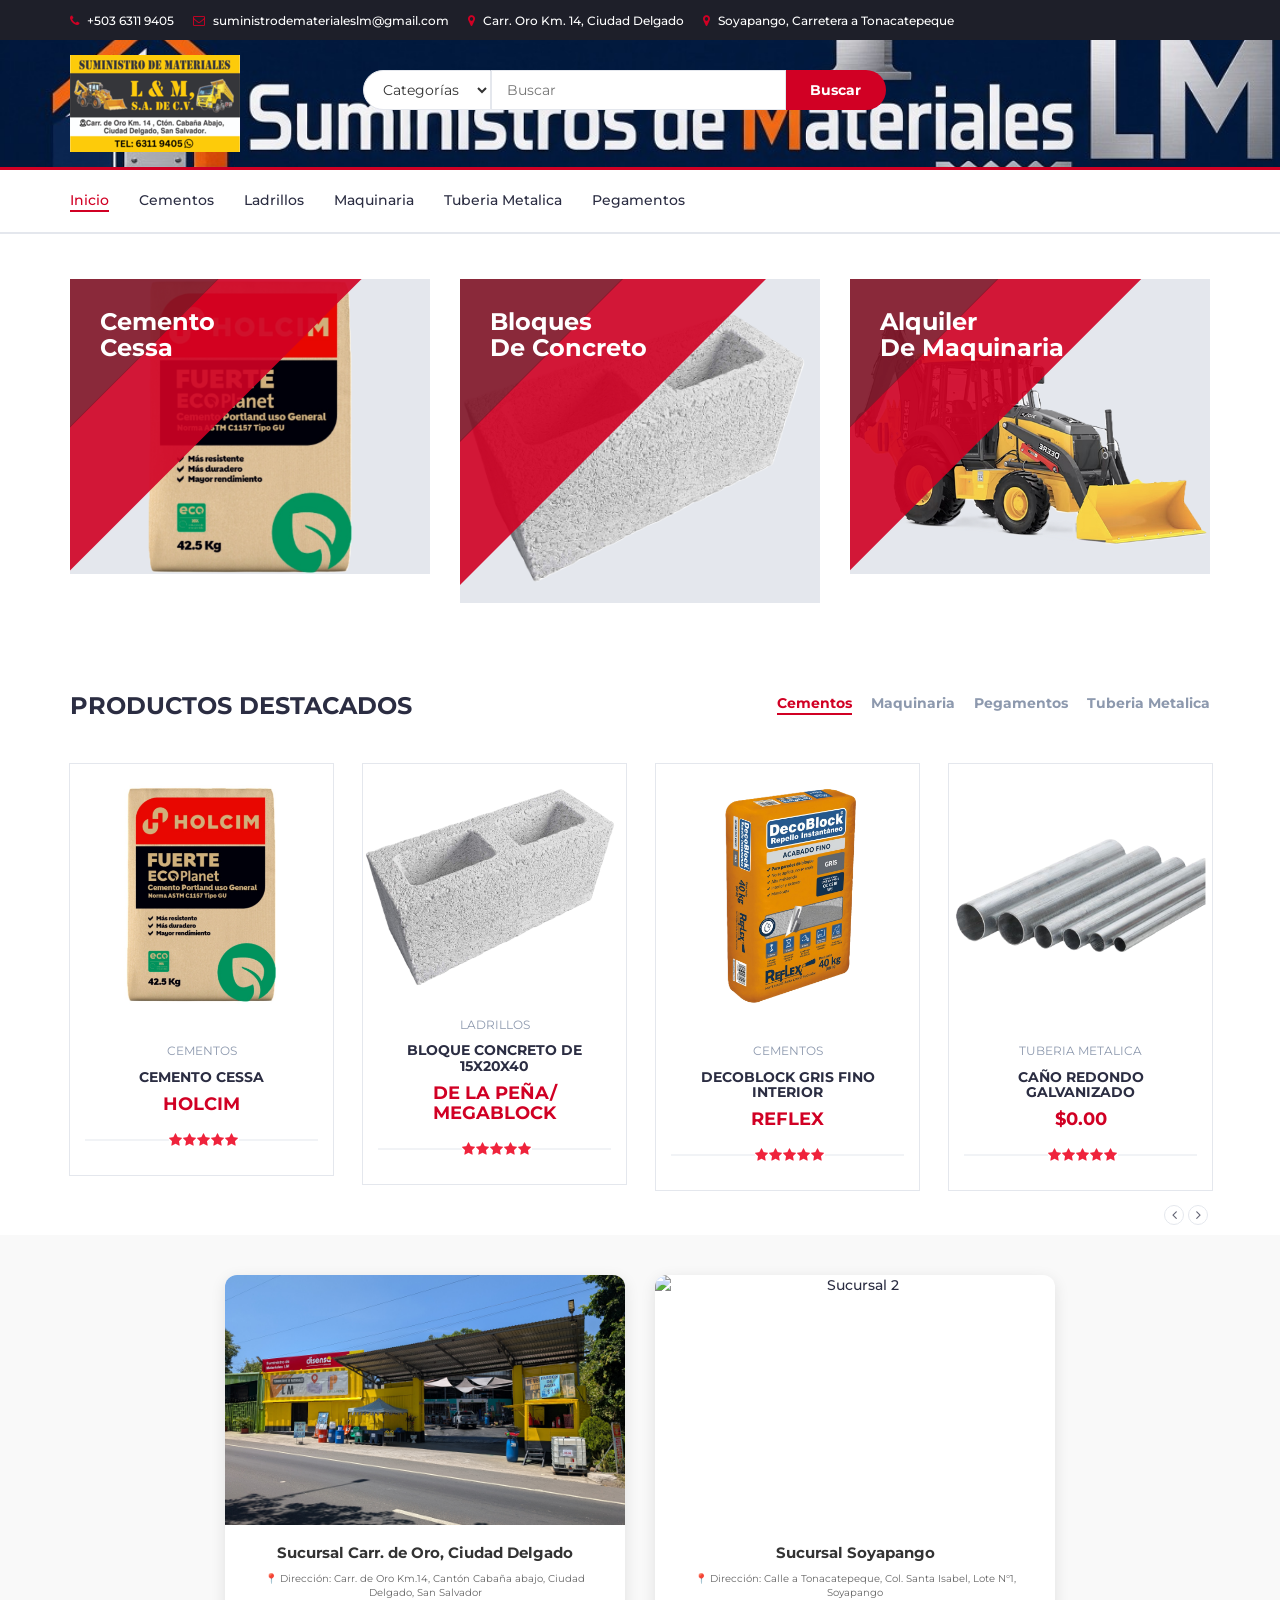
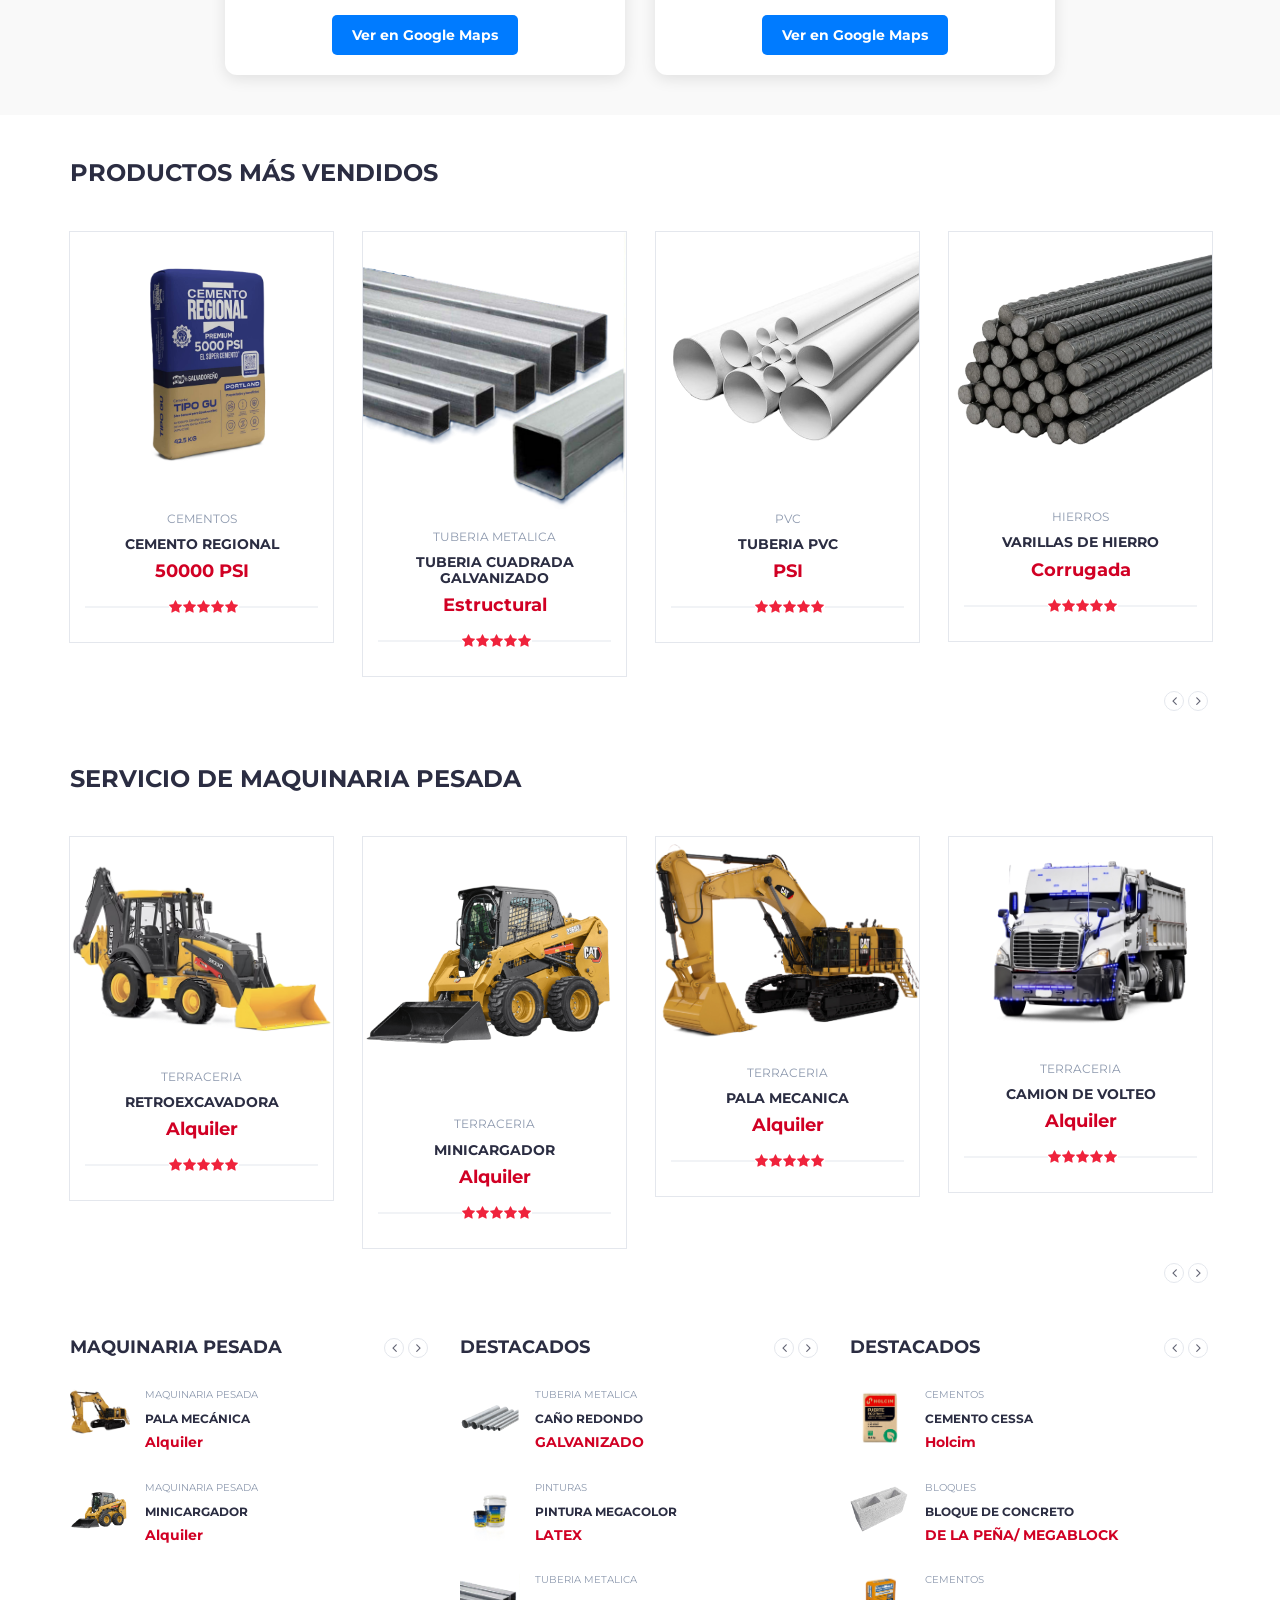
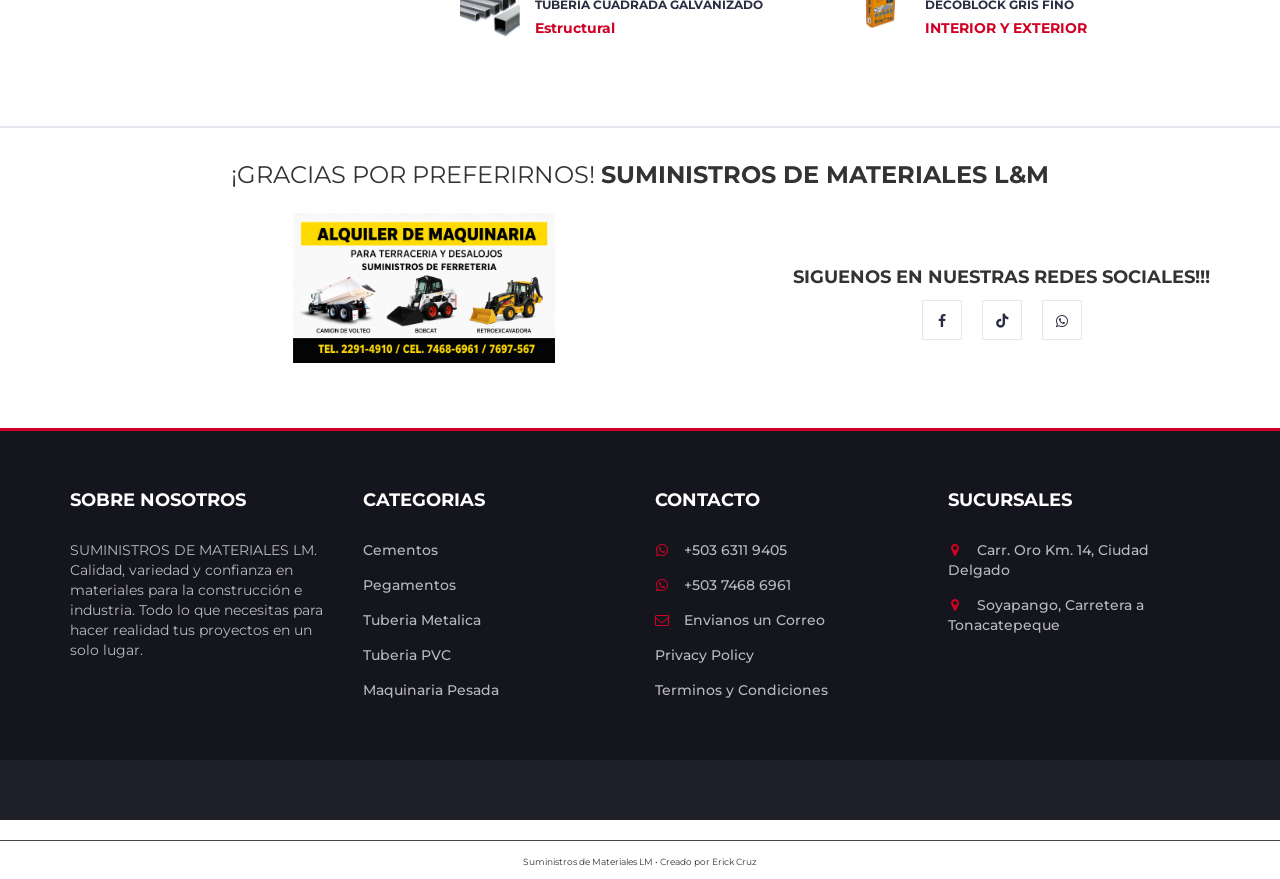
==== commit f770098e: "Update index.html" ====
--- a/index.html
+++ b/index.html
@@ -1051,7 +1051,7 @@
 						<div class="col-md-3 col-xs-6">
 							<div class="footer">
 								<h3 class="footer-title">SOBRE NOSOTROS</h3>
-								<p>Calidad, variedad y confianza en materiales para la construcción e industria. Todo lo que necesitas para hacer realidad tus proyectos en un solo lugar.</p>
+								<p>SUMINISTROS DE MATERIALES LM. Calidad, variedad y confianza en materiales para la construcción e industria. Todo lo que necesitas para hacer realidad tus proyectos en un solo lugar.</p>
 								
 							</div>
 						</div>
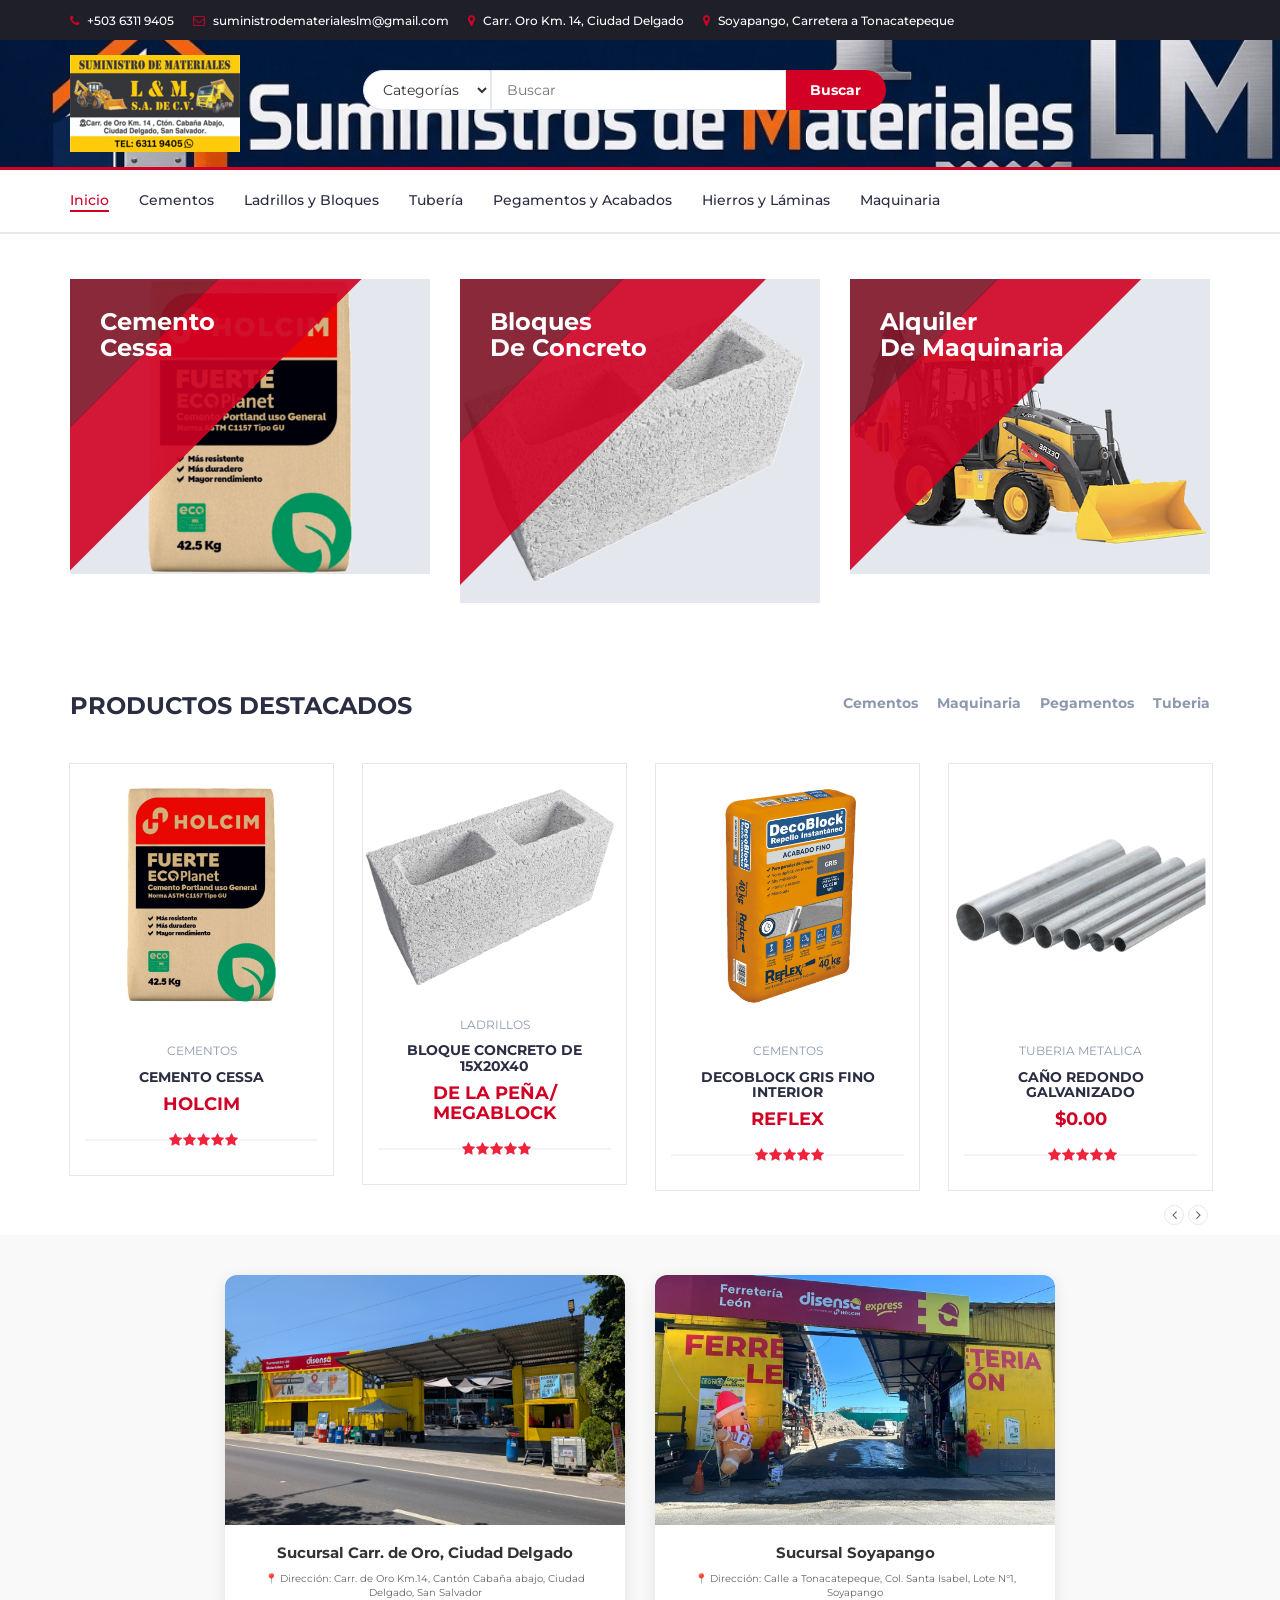
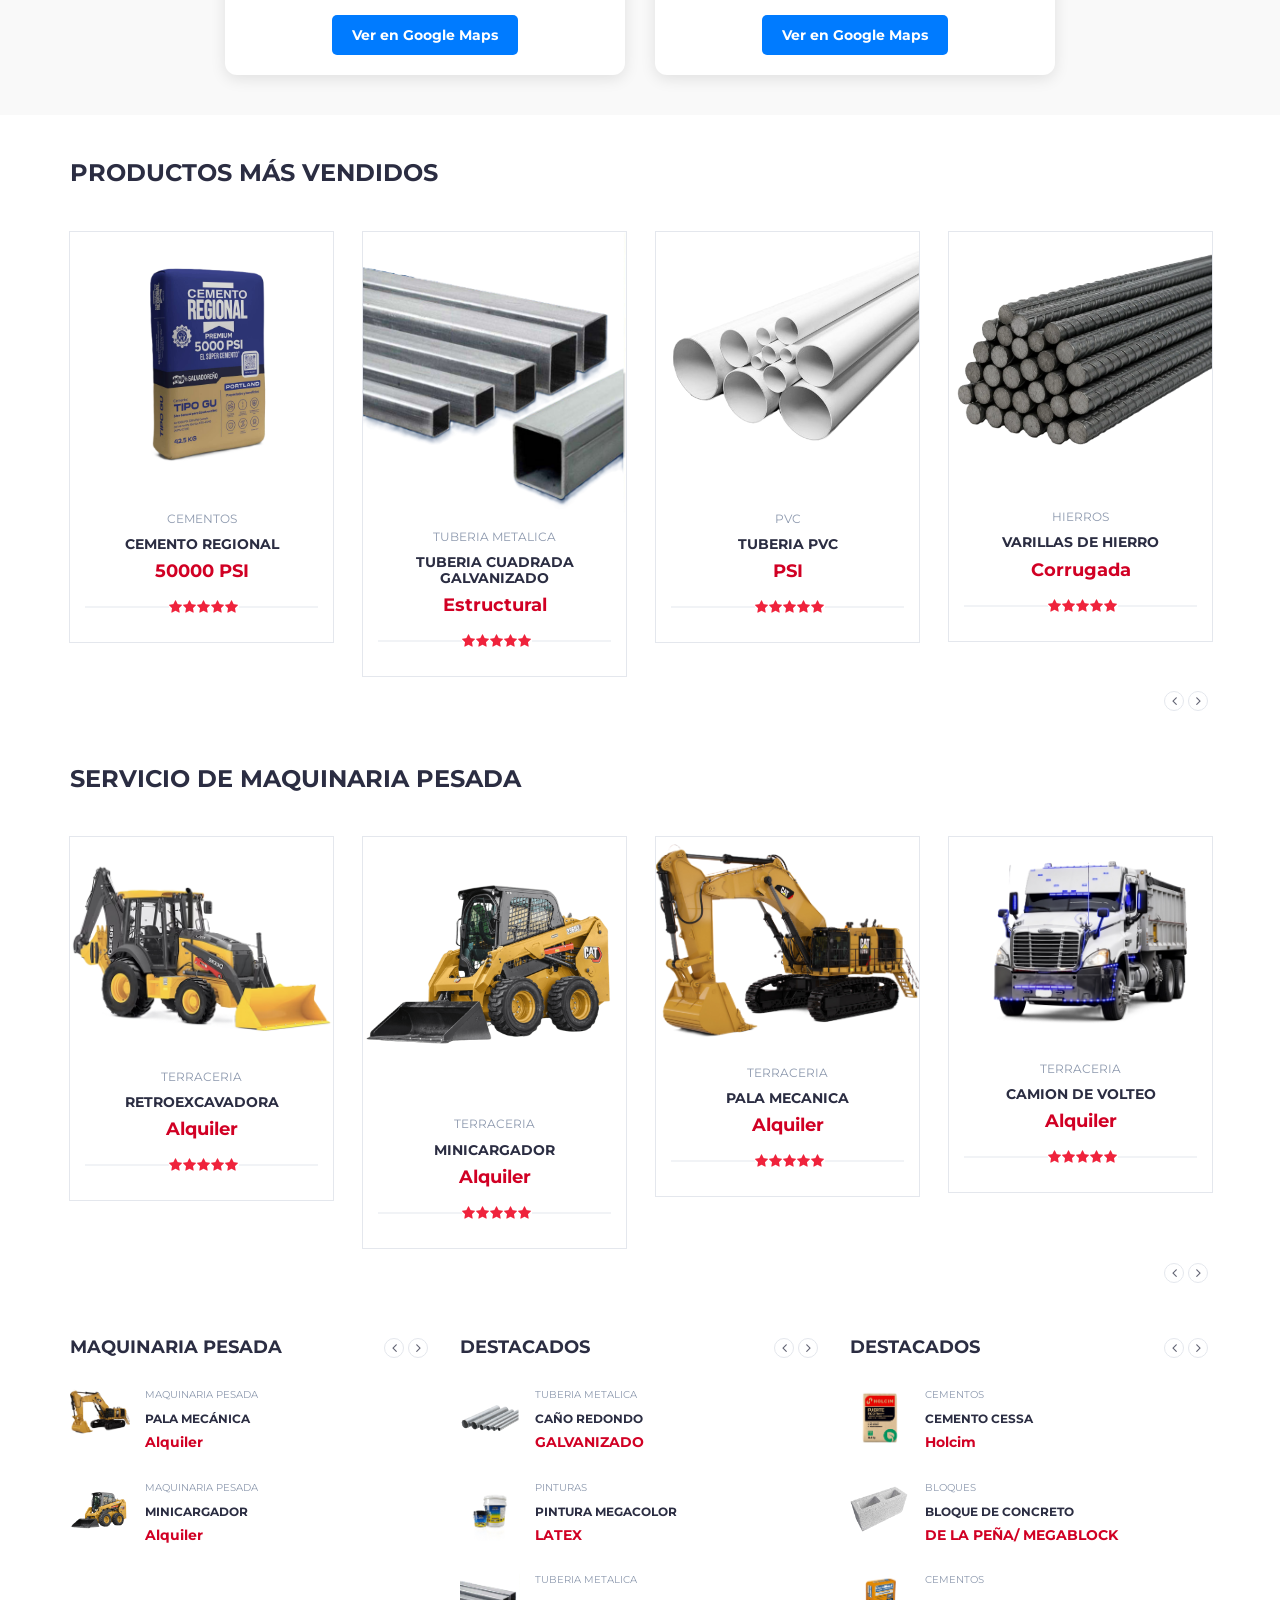
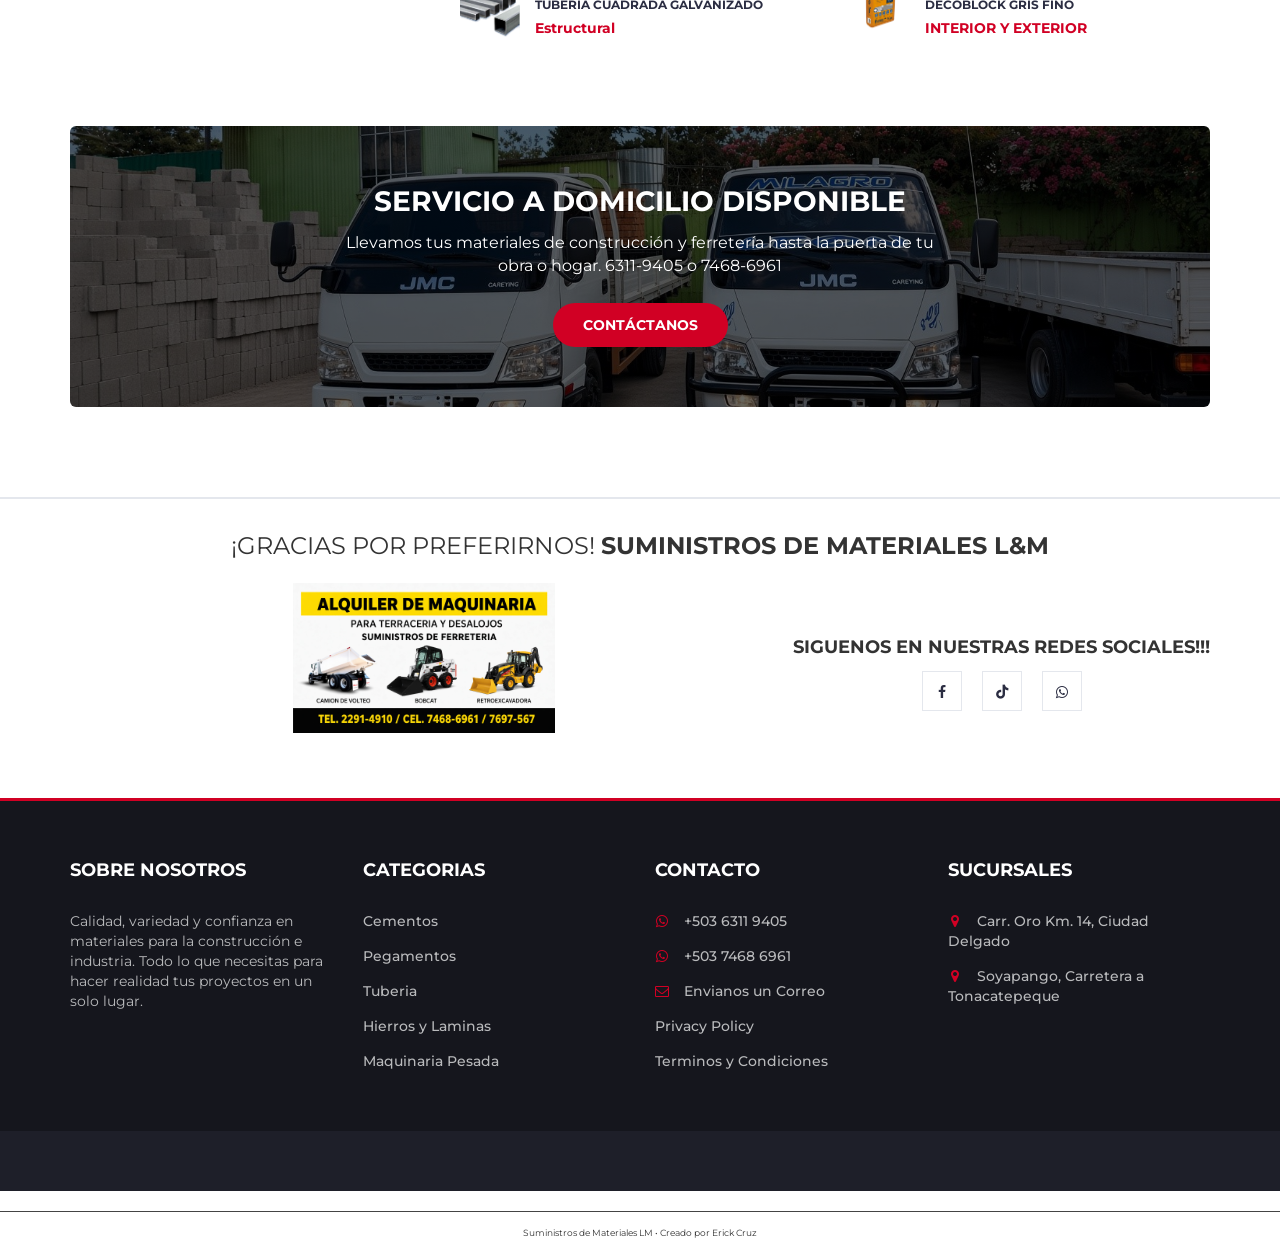
==== commit e42f8aec: "Add files via upload Primera Actualizacion" ====
--- a/index.html
+++ b/index.html
@@ -7,7 +7,7 @@
 		<meta name="viewport" content="width=device-width, initial-scale=1">
 		 <!-- The above 3 meta tags *must* come first in the head; any other head content must come *after* these tags -->
 
-		<title>Electro - HTML Ecommerce Template</title>
+		<title>Suministros de Materiales LM</title>
 
 		<!-- Google font -->
 		<link href="https://fonts.googleapis.com/css?family=Montserrat:400,500,700" rel="stylesheet">
@@ -119,12 +119,12 @@
 					<!-- NAV -->
 					<ul class="main-nav nav navbar-nav">
 						<li class="active"><a href="#">Inicio</a></li>
-						<li><a href="#">Cementos</a></li>
-						<li><a href="#">Ladrillos</a></li>
-						<li><a href="#">Maquinaria</a></li>
-						<li><a href="#">Tuberia Metalica</a></li>
-						<li><a href="#">Pegamentos</a></li>
-						<li><a href="#"></a></li>
+						<li><a href="cementos.html">Cementos</a></li>
+						<li><a href="ladrillos-bloques.html">Ladrillos y Bloques</a></li>
+						<li><a href="tuberia.html">Tubería</a></li>
+						<li><a href="pegamentos-acabados.html">Pegamentos y Acabados</a></li>
+						<li><a href="hierros-laminas.html">Hierros y Láminas</a></li>
+						<li><a href="maquinaria.html">Maquinaria</a></li>
 					</ul>
 					<!-- /NAV -->
 				</div>
@@ -201,10 +201,10 @@
 							<h3 class="title">Productos Destacados</h3>
 							<div class="section-nav">
 								<ul class="section-tab-nav tab-nav">
-									<li class="active"><a data-toggle="tab" href="#tab1">Cementos</a></li>
-									<li><a data-toggle="tab" href="#tab1">Maquinaria</a></li>
-									<li><a data-toggle="tab" href="#tab1">Pegamentos</a></li>
-									<li><a data-toggle="tab" href="#tab1">Tuberia Metalica</a></li>
+									<li><a href="cementos.html">Cementos</a></li>
+									<li><a href="maquinaria.html">Maquinaria</a></li>
+									<li><a href="pegamentos-acabados.html">Pegamentos</a></li>
+									<li><a href="tuberia.html">Tuberia</a></li>
 								</ul>
 							</div>
 						</div>
@@ -380,7 +380,7 @@
         <!-- SUCURSAL 2 (A la par) -->
         <div class="sucursal-card">
             <a href="https://maps.app.goo.gl/VpvAzqQnysEqJSnQ6" target="_blank" rel="noopener noreferrer">
-                <img src="ruta-de-tu-imagen2.jpg" alt="Sucursal 2" class="sucursal-img">
+                <img src="./img/lym2.jpeg" alt="Sucursal 2" class="sucursal-img">
             </a>
             <div class="sucursal-info">
                 <h3>Sucursal Soyapango</h3>
@@ -998,6 +998,24 @@
 			<!-- /container -->
 		</div>
 		<!-- /SECTION -->
+
+		<!-- SECCIÓN DE SERVICIO A DOMICILIO (BANNER) -->
+<div class="section">
+    <div class="container">
+        <div class="row">
+            <div class="col-md-12">
+                <div class="banner-servicio-domicilio">
+                    <div class="banner-content">
+                        <h2>SERVICIO A DOMICILIO DISPONIBLE</h2>
+                        <p>Llevamos tus materiales de construcción y ferretería hasta la puerta de tu obra o hogar. 6311-9405 o 7468-6961</p>
+                        <a href="https://wa.me/50363119405" class="primary-btn cta-btn">Contáctanos</a>
+                    </div>
+                </div>
+            </div>
+        </div>
+    </div>
+</div>
+<!-- /SECCIÓN DE SERVICIO A DOMICILIO -->
 
 		<!-- NEWSLETTER -->
 <div id="newsletter" class="section">
@@ -1051,7 +1069,7 @@
 						<div class="col-md-3 col-xs-6">
 							<div class="footer">
 								<h3 class="footer-title">SOBRE NOSOTROS</h3>
-								<p>SUMINISTROS DE MATERIALES LM. Calidad, variedad y confianza en materiales para la construcción e industria. Todo lo que necesitas para hacer realidad tus proyectos en un solo lugar.</p>
+								<p>Calidad, variedad y confianza en materiales para la construcción e industria. Todo lo que necesitas para hacer realidad tus proyectos en un solo lugar.</p>
 								
 							</div>
 						</div>
@@ -1060,11 +1078,11 @@
 							<div class="footer">
 								<h3 class="footer-title">Categorias</h3>
 								<ul class="footer-links">
-									<li><a href="#">Cementos </a></li>
-									<li><a href="#">Pegamentos </a></li>
-									<li><a href="#">Tuberia Metalica</a></li>
-									<li><a href="#">Tuberia PVC</a></li>
-									<li><a href="#">Maquinaria Pesada</a></li>
+									<li><a href="cementos.html">Cementos </a></li>
+									<li><a href="pegamentos-acabados.html">Pegamentos </a></li>
+									<li><a href="tuberia.html">Tuberia</a></li>
+									<li><a href="hierros-laminas.html">Hierros y Laminas</a></li>
+									<li><a href="maquinaria.html">Maquinaria Pesada</a></li>
 								</ul>
 							</div>
 						</div>
--- a/css/style.css
+++ b/css/style.css
@@ -2288,4 +2288,33 @@
     max-height: 150px; /* Ajusta la altura máxima según tus necesidades */
     width: auto;
     object-fit: contain;
-}+}
+/* banner */
+
+.banner-servicio-domicilio {
+    position: relative;
+    background: linear-gradient(rgba(0, 0, 0, 0.6), rgba(0, 0, 0, 0.6)), url('../img/banner1.jpg') no-repeat center center;
+    background-size: cover;
+    border-radius: 6px;
+    padding: 60px 20px;
+    text-align: center;
+    color: #FFF;
+    margin-bottom: 30px;
+}
+
+.banner-servicio-domicilio h2 {
+    color: #FFF;
+    font-weight: 700;
+    text-transform: uppercase;
+    margin-bottom: 15px;
+    font-size: 28px;
+}
+
+.banner-servicio-domicilio p {
+    font-size: 16px;
+    margin-bottom: 25px;
+    max-width: 600px;
+    margin-left: auto;
+    margin-right: auto;
+}
+
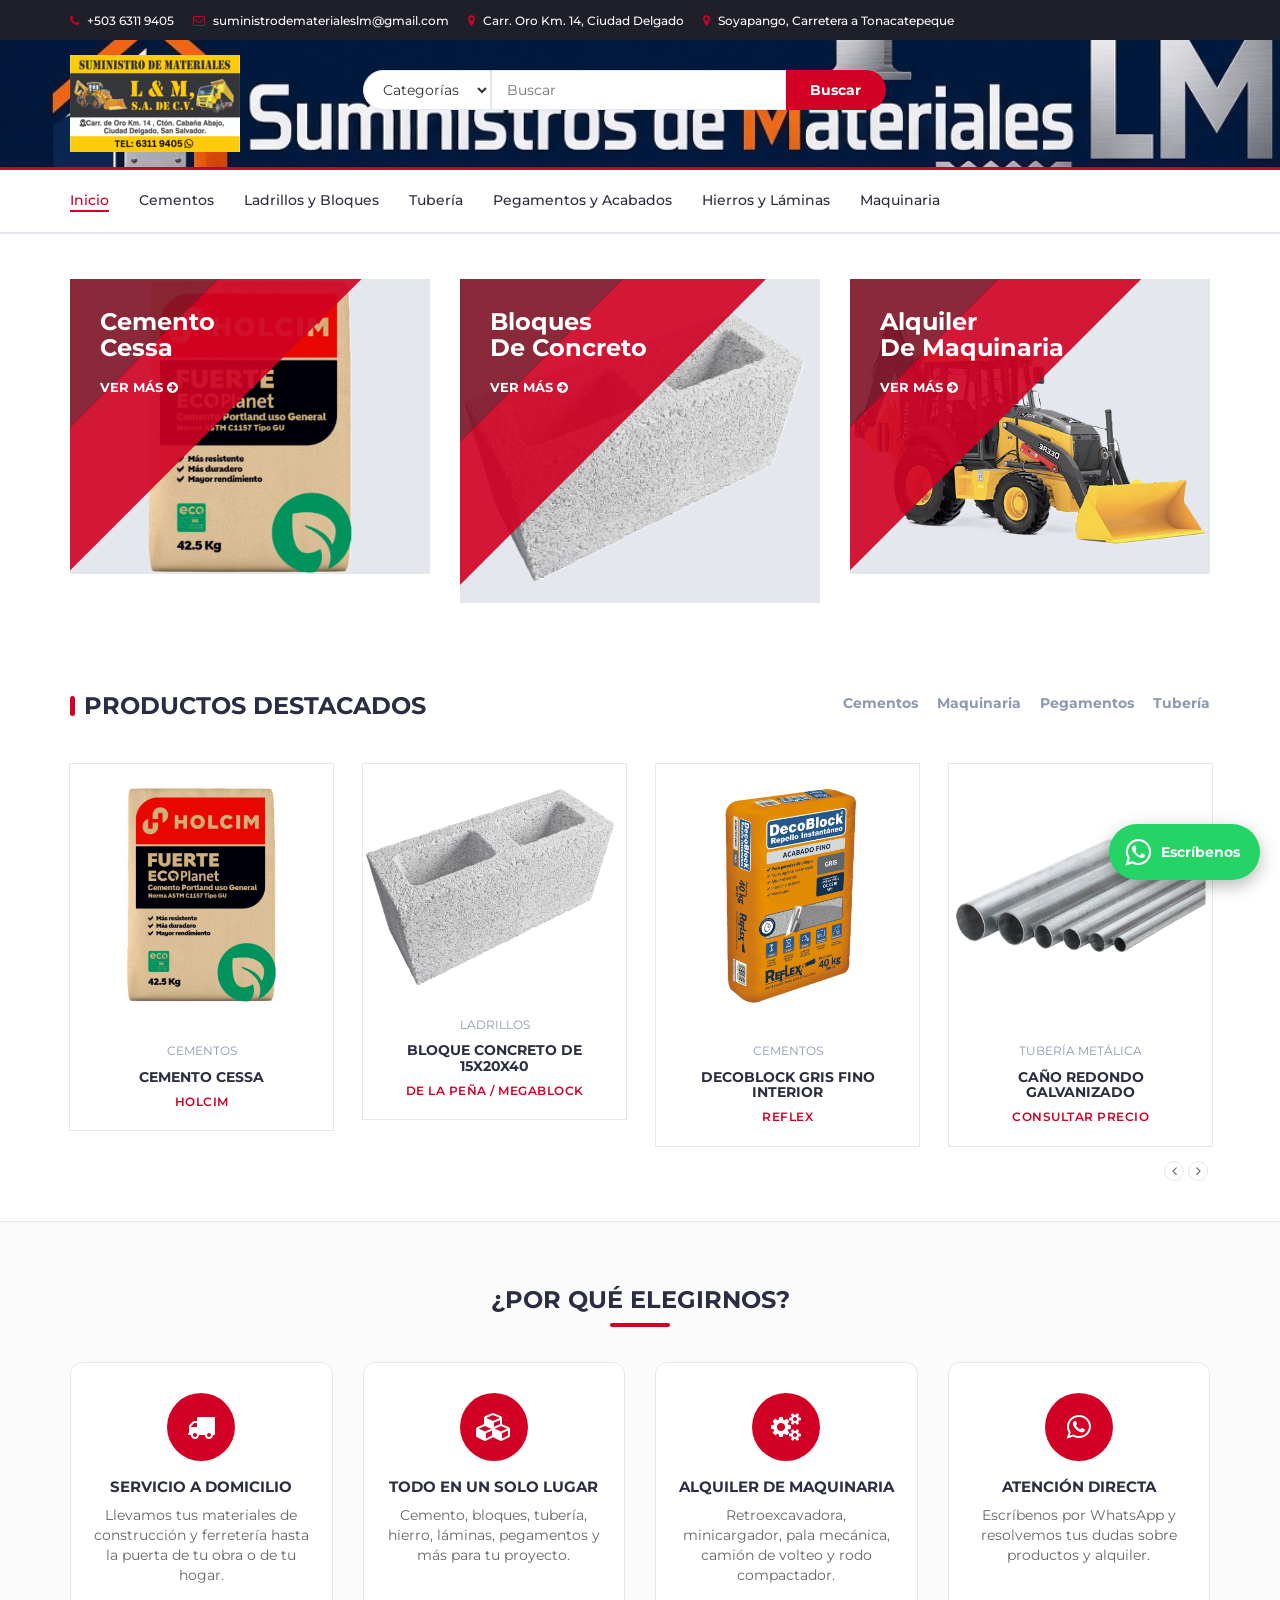
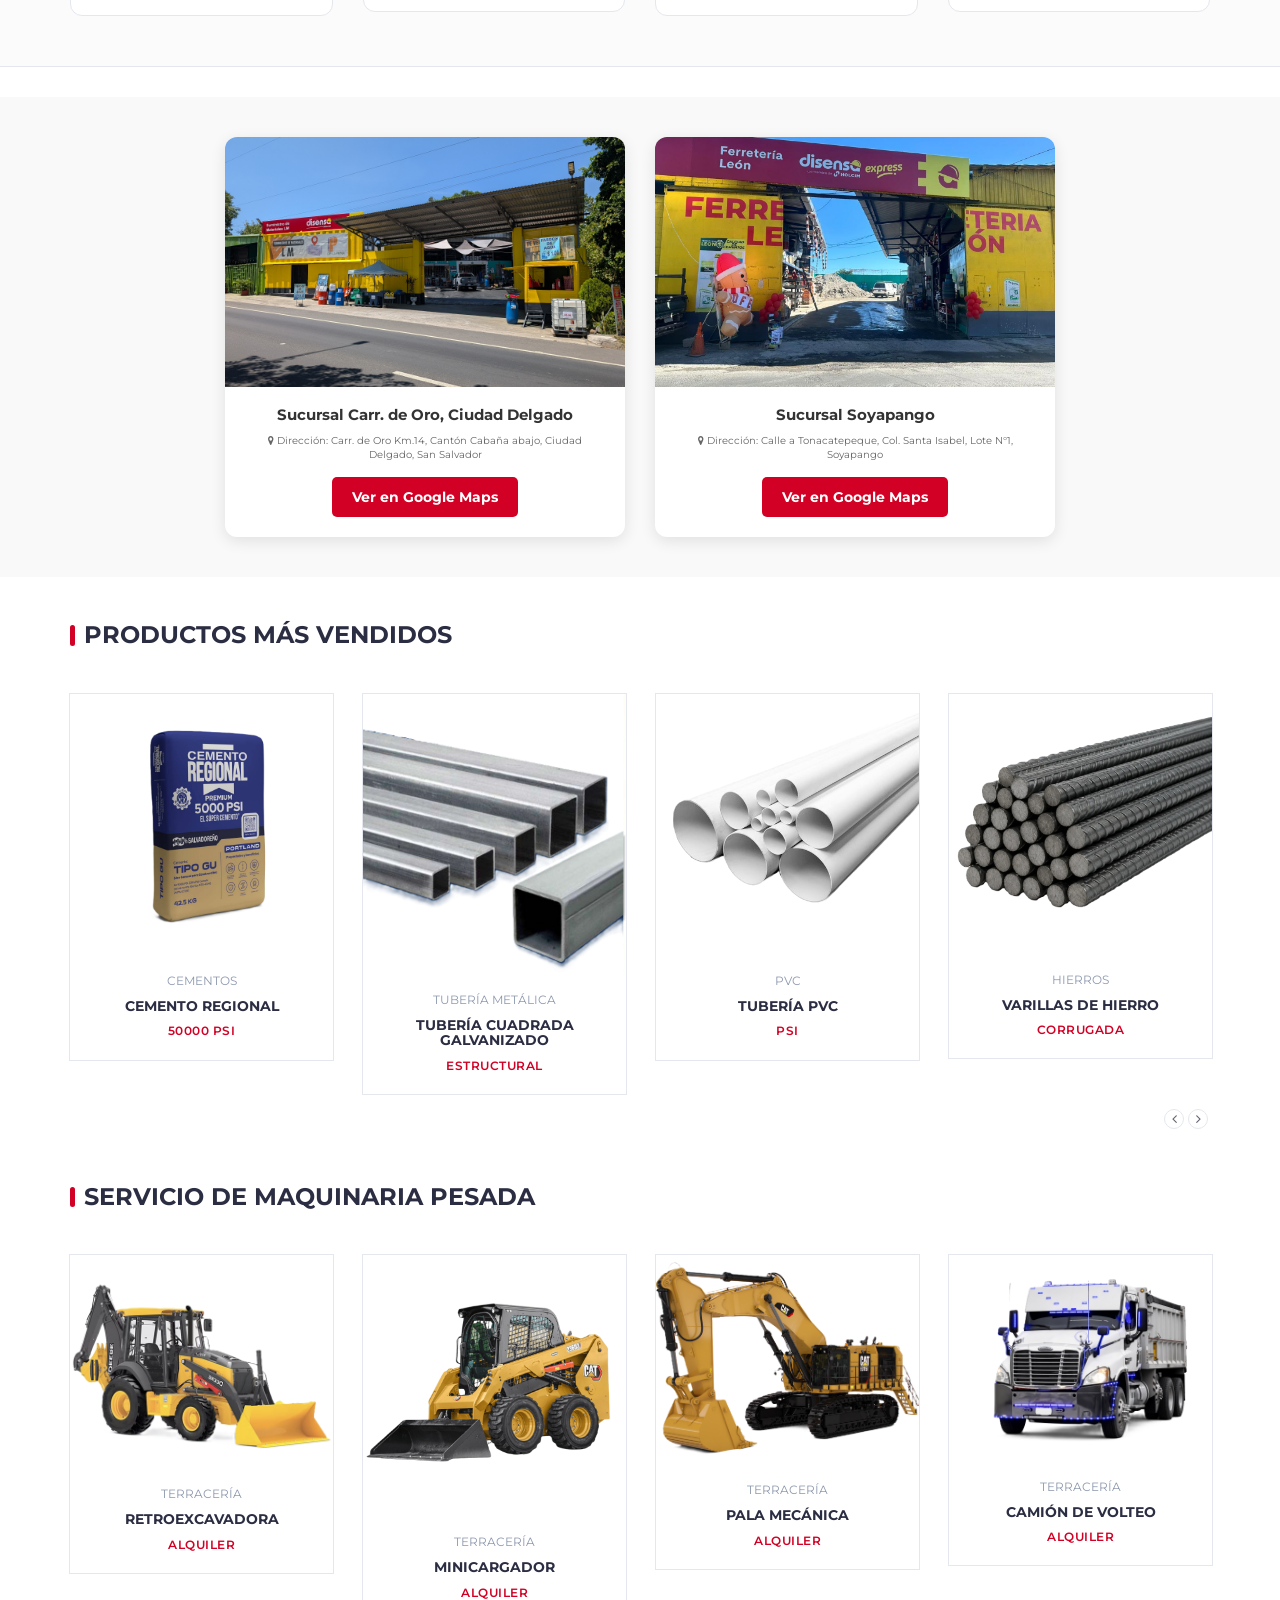
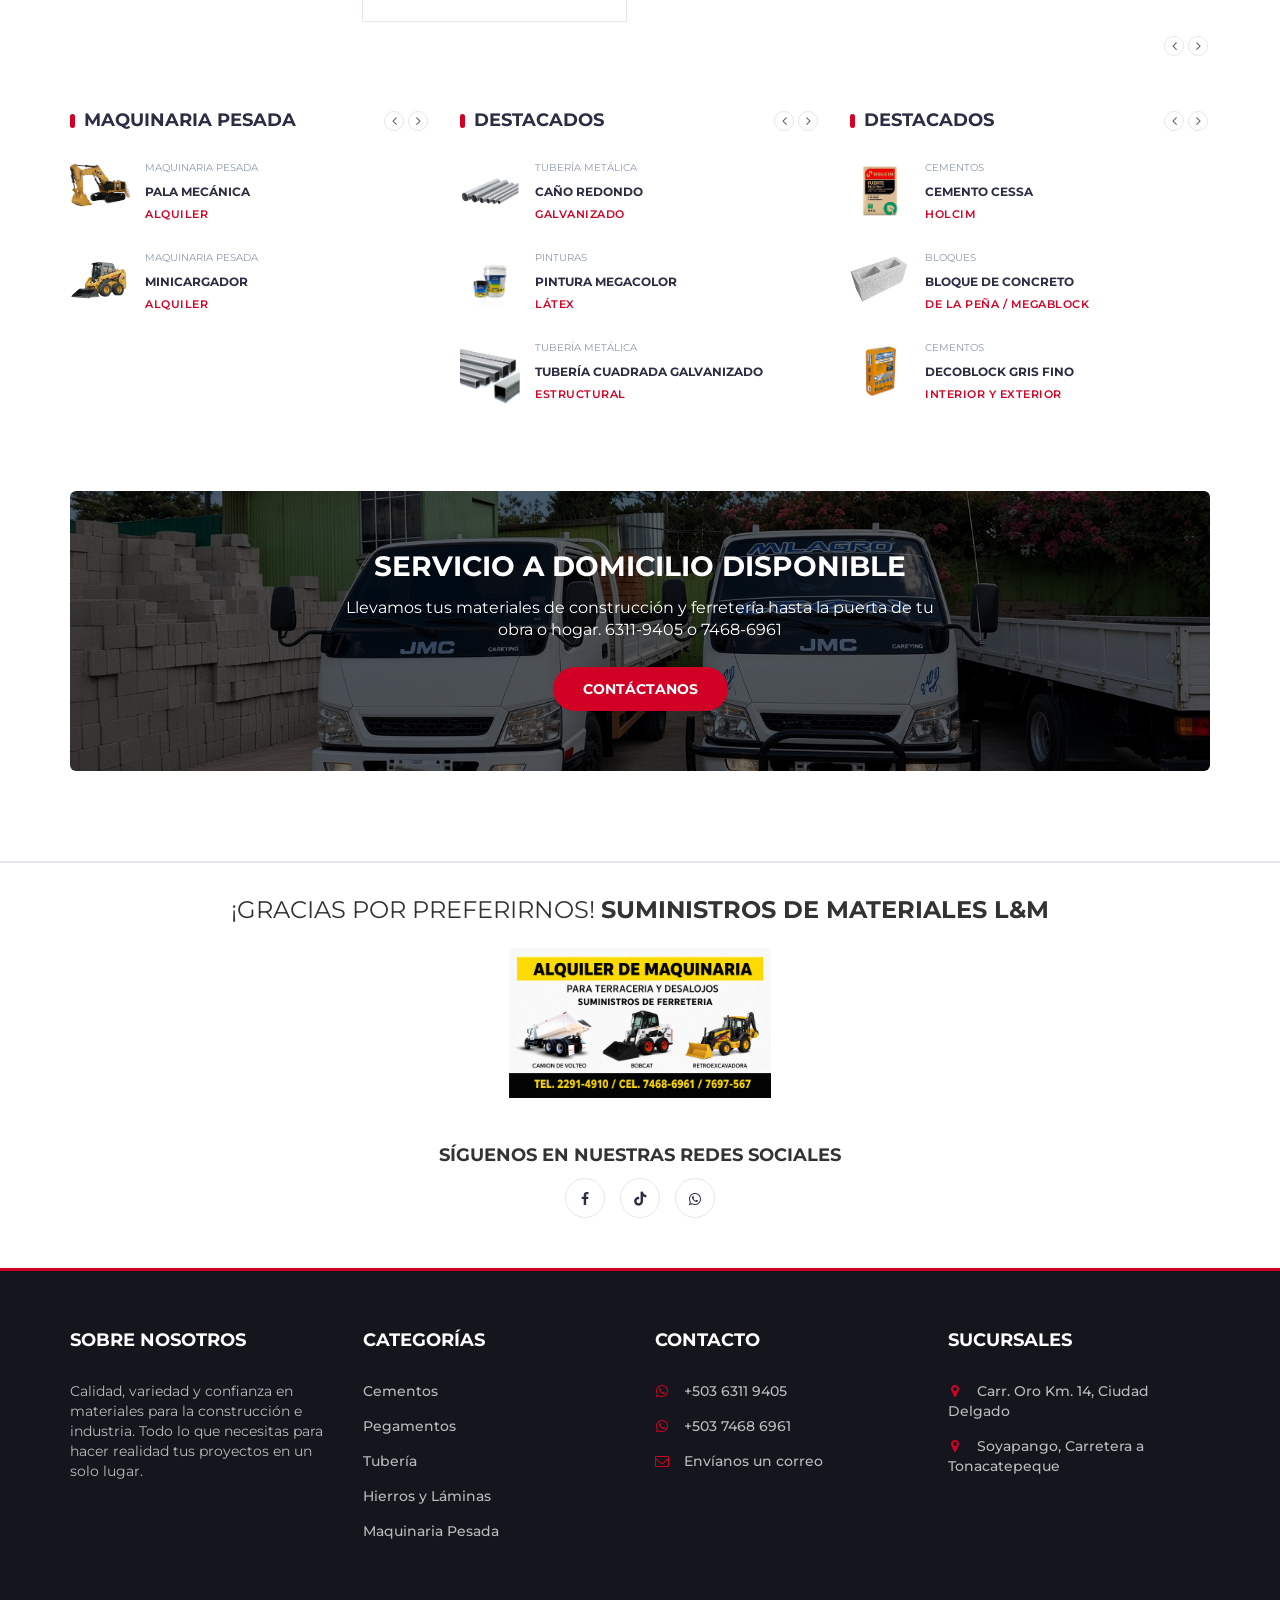
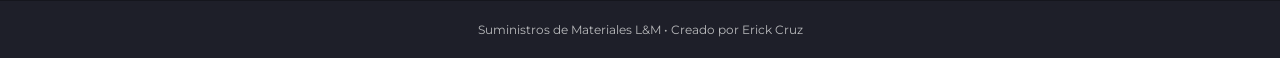
==== commit 01aa1d33: "Add files via upload" ====
--- a/index.html
+++ b/index.html
@@ -1,1149 +1,914 @@
 <!DOCTYPE html>
-<html lang="en">
-	<head>
-		<link rel="stylesheet" href="https://cdnjs.cloudflare.com/ajax/libs/font-awesome/6.5.1/css/all.min.css">
-		<meta charset="utf-8">
-		<meta http-equiv="X-UA-Compatible" content="IE=edge">
-		<meta name="viewport" content="width=device-width, initial-scale=1">
-		 <!-- The above 3 meta tags *must* come first in the head; any other head content must come *after* these tags -->
-
-		<title>Suministros de Materiales LM</title>
-
-		<!-- Google font -->
-		<link href="https://fonts.googleapis.com/css?family=Montserrat:400,500,700" rel="stylesheet">
-
-		<!-- Bootstrap -->
-		<link type="text/css" rel="stylesheet" href="css/bootstrap.min.css"/>
-
-		<!-- Slick -->
-		<link type="text/css" rel="stylesheet" href="css/slick.css"/>
-		<link type="text/css" rel="stylesheet" href="css/slick-theme.css"/>
-
-		<!-- nouislider -->
-		<link type="text/css" rel="stylesheet" href="css/nouislider.min.css"/>
-
-		<!-- Font Awesome Icon -->
-		<link rel="stylesheet" href="css/font-awesome.min.css">
-
-		<!-- Custom stlylesheet -->
-		<link type="text/css" rel="stylesheet" href="css/style.css"/>
-
-		<!-- HTML5 shim and Respond.js for IE8 support of HTML5 elements and media queries -->
-		<!-- WARNING: Respond.js doesn't work if you view the page via file:// -->
-		<!--[if lt IE 9]>
-		  <script src="https://oss.maxcdn.com/html5shiv/3.7.3/html5shiv.min.js"></script>
-		  <script src="https://oss.maxcdn.com/respond/1.4.2/respond.min.js"></script>
-		<![endif]-->
-
-    </head>
-	<body>
-		<!-- HEADER -->
-		<header>
-			<!-- TOP HEADER -->
-			<div id="top-header">
-				<div class="container">
-					<ul class="header-links pull-left">
-						<li><a href="https://wa.me/50363119405"><i class="fa fa-phone"></i> +503 6311 9405</a></li>
-						<li><a href="mailto:suministrodematerialeslm@gmail.com"><i class="fa fa-envelope-o"></i> suministrodematerialeslm@gmail.com</a></li>
-						<li><a href="https://maps.app.goo.gl/v9jijMX7EBuBnp978"><i class="fa fa-map-marker"></i> Carr. Oro Km. 14, Ciudad Delgado </a></li>
-						<li><a href="https://maps.app.goo.gl/VpvAzqQnysEqJSnQ6"><i class="fa fa-map-marker"></i> Soyapango, Carretera a Tonacatepeque</a></li>
-					</ul>
-					
-				</div>
-			</div>
-			<!-- /TOP HEADER -->
-
-			<!-- MAIN HEADER -->
-			<div id="header">
-				<!-- container -->
-				<div class="container">
-					<!-- row -->
+<html lang="es">
+<head>
+	<meta charset="utf-8">
+	<meta http-equiv="X-UA-Compatible" content="IE=edge">
+	<meta name="viewport" content="width=device-width, initial-scale=1">
+	<meta name="description" content="Suministros de Materiales L&amp;M: cemento, bloques, tubería, hierro, láminas, pegamentos y alquiler de maquinaria pesada. Servicio a domicilio disponible. Sucursales en Ciudad Delgado y Soyapango.">
+	<meta name="theme-color" content="#D10024">
+
+	<title>Suministros de Materiales L&amp;M | Materiales de construcción</title>
+
+	<!-- Google font -->
+	<link href="https://fonts.googleapis.com/css?family=Montserrat:400,500,700" rel="stylesheet">
+
+	<!-- Font Awesome (CDN) -->
+	<link rel="stylesheet" href="https://cdnjs.cloudflare.com/ajax/libs/font-awesome/6.5.1/css/all.min.css">
+
+	<!-- Bootstrap -->
+	<link type="text/css" rel="stylesheet" href="css/bootstrap.min.css"/>
+
+	<!-- Slick -->
+	<link type="text/css" rel="stylesheet" href="css/slick.css"/>
+	<link type="text/css" rel="stylesheet" href="css/slick-theme.css"/>
+
+	<!-- nouislider -->
+	<link type="text/css" rel="stylesheet" href="css/nouislider.min.css"/>
+
+	<!-- Font Awesome Icon (local) -->
+	<link rel="stylesheet" href="css/font-awesome.min.css">
+
+	<!-- Estilos de la plantilla -->
+	<link type="text/css" rel="stylesheet" href="css/style.css"/>
+
+	<!-- Mejoras propias: SIEMPRE al final para que sobrescriba lo anterior -->
+	<link type="text/css" rel="stylesheet" href="css/mejoras.css"/>
+</head>
+<body>
+
+	<!-- HEADER -->
+	<header>
+		<!-- TOP HEADER -->
+		<div id="top-header">
+			<div class="container">
+				<ul class="header-links pull-left">
+					<li><a href="https://wa.me/50363119405"><i class="fa fa-phone"></i> +503 6311 9405</a></li>
+					<li><a href="mailto:suministrodematerialeslm@gmail.com"><i class="fa fa-envelope-o"></i> suministrodematerialeslm@gmail.com</a></li>
+					<li><a href="https://maps.app.goo.gl/v9jijMX7EBuBnp978"><i class="fa fa-map-marker"></i> Carr. Oro Km. 14, Ciudad Delgado</a></li>
+					<li><a href="https://maps.app.goo.gl/VpvAzqQnysEqJSnQ6"><i class="fa fa-map-marker"></i> Soyapango, Carretera a Tonacatepeque</a></li>
+				</ul>
+			</div>
+		</div>
+		<!-- /TOP HEADER -->
+
+		<!-- MAIN HEADER -->
+		<div id="header">
+			<div class="container">
+				<div class="row">
+					<!-- LOGO -->
+					<div class="col-md-3">
+						<div class="header-logo">
+							<a href="#" class="logo">
+								<img src="./img/logo.png" alt="Suministros de Materiales L&amp;M">
+							</a>
+						</div>
+					</div>
+					<!-- /LOGO -->
+
+					<!-- SEARCH BAR -->
+					<div class="col-md-6">
+						<div class="header-search">
+							<form action="store.html" method="GET">
+								<select class="input-select" name="category">
+									<option value="0">Categorías</option>
+									<option value="1">Cemento</option>
+									<option value="2">Ladrillos</option>
+								</select>
+								<input class="input" type="text" name="s" placeholder="Buscar">
+								<button type="submit" class="search-btn">Buscar</button>
+							</form>
+						</div>
+					</div>
+					<!-- /SEARCH BAR -->
+
+					<!-- MENU TOGGLE (celular) -->
+					<div class="col-md-3 clearfix">
+						<div class="header-ctn">
+							<div class="menu-toggle">
+								<a href="#">
+									<i class="fa fa-bars"></i>
+									<span>Menú</span>
+								</a>
+							</div>
+						</div>
+					</div>
+					<!-- /MENU TOGGLE -->
+				</div>
+			</div>
+		</div>
+		<!-- /MAIN HEADER -->
+	</header>
+	<!-- /HEADER -->
+
+	<!-- NAVIGATION -->
+	<nav id="navigation">
+		<div class="container">
+			<div id="responsive-nav">
+				<ul class="main-nav nav navbar-nav">
+					<li class="active"><a href="#">Inicio</a></li>
+					<li><a href="cementos.html">Cementos</a></li>
+					<li><a href="ladrillos-bloques.html">Ladrillos y Bloques</a></li>
+					<li><a href="tuberia.html">Tubería</a></li>
+					<li><a href="pegamentos-acabados.html">Pegamentos y Acabados</a></li>
+					<li><a href="hierros-laminas.html">Hierros y Láminas</a></li>
+					<li><a href="maquinaria.html">Maquinaria</a></li>
+				</ul>
+			</div>
+		</div>
+	</nav>
+	<!-- /NAVIGATION -->
+
+	<!-- CATEGORÍAS DESTACADAS -->
+	<div class="section">
+		<div class="container">
+			<div class="row">
+				<div class="col-md-4 col-xs-6">
+					<div class="shop">
+						<div class="shop-img">
+							<img src="./img/shop01.png" alt="Cemento Cessa">
+						</div>
+						<div class="shop-body">
+							<h3>Cemento<br>Cessa</h3>
+							<a href="cementos.html" class="cta-btn">Ver más <i class="fa fa-arrow-circle-right"></i></a>
+						</div>
+					</div>
+				</div>
+
+				<div class="col-md-4 col-xs-6">
+					<div class="shop">
+						<div class="shop-img">
+							<img src="./img/shop03.png" alt="Bloques de concreto">
+						</div>
+						<div class="shop-body">
+							<h3>Bloques<br>De Concreto</h3>
+							<a href="ladrillos-bloques.html" class="cta-btn">Ver más <i class="fa fa-arrow-circle-right"></i></a>
+						</div>
+					</div>
+				</div>
+
+				<div class="col-md-4 col-xs-6">
+					<div class="shop">
+						<div class="shop-img">
+							<img src="./img/shop02.png" alt="Alquiler de maquinaria">
+						</div>
+						<div class="shop-body">
+							<h3>Alquiler<br>De Maquinaria</h3>
+							<a href="maquinaria.html" class="cta-btn">Ver más <i class="fa fa-arrow-circle-right"></i></a>
+						</div>
+					</div>
+				</div>
+			</div>
+		</div>
+	</div>
+	<!-- /CATEGORÍAS DESTACADAS -->
+
+	<!-- PRODUCTOS DESTACADOS -->
+	<div class="section">
+		<div class="container">
+			<div class="row">
+
+				<div class="col-md-12">
+					<div class="section-title">
+						<h3 class="title">Productos Destacados</h3>
+						<div class="section-nav">
+							<ul class="section-tab-nav tab-nav">
+								<li><a href="cementos.html">Cementos</a></li>
+								<li><a href="maquinaria.html">Maquinaria</a></li>
+								<li><a href="pegamentos-acabados.html">Pegamentos</a></li>
+								<li><a href="tuberia.html">Tubería</a></li>
+							</ul>
+						</div>
+					</div>
+				</div>
+
+				<div class="col-md-12">
 					<div class="row">
-						<!-- LOGO -->
-						<div class="col-md-3">
-							<div class="header-logo">
-								<a href="#" class="logo">
-									<img src="./img/logo.png" alt="">
-								</a>
-							</div>
-						</div>
-						<!-- /LOGO -->
-
-						<!-- SEARCH BAR -->
-						<div class="col-md-6">
-							<div class="header-search">
-								<form action="store.html" method="GET">
-									<select class="input-select" name="category">
-										<option value="0">Categorías</option>
-										<option value="1">Cemento</option>
-										<option value="2">Ladrillos</option>
-									</select>
-									<input class="input" type="text" name="s" placeholder="Buscar">
-									<button type="submit" class="search-btn">Buscar</button>
-								</form>
-							</div>
-						</div>
-						<!-- /SEARCH BAR -->
-
-						<!-- ACCOUNT -->
-						<div class="col-md-3 clearfix">
-							<div class="header-ctn">
-								
-
-								<!-- Menu Toogle -->
-								<div class="menu-toggle">
-									<a href="#">
-										<i class="fa fa-bars"></i>
-										<span>Menu</span>
-									</a>
-								</div>
-								<!-- /Menu Toogle -->
-							</div>
-						</div>
-						<!-- /ACCOUNT -->
-					</div>
-					<!-- row -->
-				</div>
-				<!-- container -->
-			</div>
-			<!-- /MAIN HEADER -->
-		</header>
-		<!-- /HEADER -->
-
-		<!-- NAVIGATION -->
-		<nav id="navigation">
-			<!-- container -->
+						<div class="products-tabs">
+							<div id="tab1" class="tab-pane active">
+								<div class="products-slick" data-nav="#slick-nav-1">
+
+									<div class="product">
+										<div class="product-img">
+											<img src="./img/product01.png" alt="Cemento Cessa">
+										</div>
+										<div class="product-body">
+											<p class="product-category">Cementos</p>
+											<h3 class="product-name"><a href="cementos.html">Cemento Cessa</a></h3>
+											<h4 class="product-brand">Holcim</h4>
+										</div>
+										<div class="add-to-cart">
+											<button class="add-to-cart-btn" data-mensaje="Hola, me interesa Cemento Cessa (Holcim)"><i class="fa fa-shopping-cart"></i> Comprar</button>
+										</div>
+									</div>
+
+									<div class="product">
+										<div class="product-img">
+											<img src="./img/product02.png" alt="Bloque de concreto 15x20x40">
+										</div>
+										<div class="product-body">
+											<p class="product-category">Ladrillos</p>
+											<h3 class="product-name"><a href="ladrillos-bloques.html">Bloque Concreto de 15x20x40</a></h3>
+											<h4 class="product-brand">De la Peña / Megablock</h4>
+										</div>
+										<div class="add-to-cart">
+											<button class="add-to-cart-btn" data-mensaje="Hola, me interesa Bloque de concreto 15x20x40 (De la Peña / Megablock)"><i class="fa fa-shopping-cart"></i> Comprar</button>
+										</div>
+									</div>
+
+									<div class="product">
+										<div class="product-img">
+											<img src="./img/product03.png" alt="Decoblock gris fino interior">
+										</div>
+										<div class="product-body">
+											<p class="product-category">Cementos</p>
+											<h3 class="product-name"><a href="cementos.html">Decoblock gris fino interior</a></h3>
+											<h4 class="product-brand">Reflex</h4>
+										</div>
+										<div class="add-to-cart">
+											<button class="add-to-cart-btn" data-mensaje="Hola, me interesa Decoblock gris fino interior (Reflex)"><i class="fa fa-shopping-cart"></i> Comprar</button>
+										</div>
+									</div>
+
+									<div class="product">
+										<div class="product-img">
+											<img src="./img/product04.png" alt="Caño redondo galvanizado">
+										</div>
+										<div class="product-body">
+											<p class="product-category">Tubería Metálica</p>
+											<h3 class="product-name"><a href="tuberia.html">Caño Redondo Galvanizado</a></h3>
+											<h4 class="product-brand">Consultar precio</h4>
+										</div>
+										<div class="add-to-cart">
+											<button class="add-to-cart-btn" data-mensaje="Hola, me interesa Caño Redondo Galvanizado"><i class="fa fa-shopping-cart"></i> Comprar</button>
+										</div>
+									</div>
+
+									<div class="product">
+										<div class="product-img">
+											<img src="./img/product05.png" alt="Pintura Megacolor">
+										</div>
+										<div class="product-body">
+											<p class="product-category">Pinturas</p>
+											<h3 class="product-name"><a href="pegamentos-acabados.html">Pintura Megacolor</a></h3>
+											<h4 class="product-brand">Dura Látex</h4>
+										</div>
+										<div class="add-to-cart">
+											<button class="add-to-cart-btn" data-mensaje="Hola, me interesa Pintura Megacolor (Dura Látex)"><i class="fa fa-shopping-cart"></i> Comprar</button>
+										</div>
+									</div>
+
+								</div>
+								<div id="slick-nav-1" class="products-slick-nav"></div>
+							</div>
+						</div>
+					</div>
+				</div>
+
+			</div>
+		</div>
+	</div>
+	<!-- /PRODUCTOS DESTACADOS -->
+
+	<!-- POR QUÉ ELEGIRNOS (nuevo) -->
+	<section class="why-us" aria-labelledby="why-us-title">
+		<div class="container">
+			<div class="section-title">
+				<h3 class="title" id="why-us-title">¿Por qué elegirnos?</h3>
+			</div>
+			<div class="row">
+
+				<div class="col-md-3 col-sm-6 col-xs-12">
+					<div class="why-card">
+						<div class="why-icon"><i class="fa fa-truck" aria-hidden="true"></i></div>
+						<h4>Servicio a domicilio</h4>
+						<p>Llevamos tus materiales de construcción y ferretería hasta la puerta de tu obra o de tu hogar.</p>
+					</div>
+				</div>
+
+				<div class="col-md-3 col-sm-6 col-xs-12">
+					<div class="why-card">
+						<div class="why-icon"><i class="fa fa-cubes" aria-hidden="true"></i></div>
+						<h4>Todo en un solo lugar</h4>
+						<p>Cemento, bloques, tubería, hierro, láminas, pegamentos y más para tu proyecto.</p>
+					</div>
+				</div>
+
+				<div class="col-md-3 col-sm-6 col-xs-12">
+					<div class="why-card">
+						<div class="why-icon"><i class="fa fa-cogs" aria-hidden="true"></i></div>
+						<h4>Alquiler de maquinaria</h4>
+						<p>Retroexcavadora, minicargador, pala mecánica, camión de volteo y rodo compactador.</p>
+					</div>
+				</div>
+
+				<div class="col-md-3 col-sm-6 col-xs-12">
+					<div class="why-card">
+						<div class="why-icon"><i class="fa fa-whatsapp" aria-hidden="true"></i></div>
+						<h4>Atención directa</h4>
+						<p>Escríbenos por WhatsApp y resolvemos tus dudas sobre productos y alquiler.</p>
+					</div>
+				</div>
+
+			</div>
+		</div>
+	</section>
+	<!-- /POR QUÉ ELEGIRNOS -->
+
+	<!-- SUCURSALES -->
+	<section class="sucursal-section">
+		<div class="sucursal-container">
+
+			<!-- Sucursal 1 -->
+			<div class="sucursal-card">
+				<a href="https://maps.app.goo.gl/v9jijMX7EBuBnp978" target="_blank" rel="noopener noreferrer">
+					<img src="./img/lym.jpg" alt="Sucursal Carretera de Oro, Ciudad Delgado" class="sucursal-img">
+				</a>
+				<div class="sucursal-info">
+					<h3>Sucursal Carr. de Oro, Ciudad Delgado</h3>
+					<p><i class="fa fa-map-marker"></i> Dirección: Carr. de Oro Km.14, Cantón Cabaña abajo, Ciudad Delgado, San Salvador</p>
+					<a href="https://maps.app.goo.gl/v9jijMX7EBuBnp978" target="_blank" rel="noopener noreferrer" class="btn-mapa">
+						Ver en Google Maps
+					</a>
+				</div>
+			</div>
+
+			<!-- Sucursal 2 -->
+			<div class="sucursal-card">
+				<a href="https://maps.app.goo.gl/VpvAzqQnysEqJSnQ6" target="_blank" rel="noopener noreferrer">
+					<img src="./img/lym2.jpeg" alt="Sucursal Soyapango" class="sucursal-img">
+				</a>
+				<div class="sucursal-info">
+					<h3>Sucursal Soyapango</h3>
+					<p><i class="fa fa-map-marker"></i> Dirección: Calle a Tonacatepeque, Col. Santa Isabel, Lote N°1, Soyapango</p>
+					<a href="https://maps.app.goo.gl/VpvAzqQnysEqJSnQ6" target="_blank" rel="noopener noreferrer" class="btn-mapa">
+						Ver en Google Maps
+					</a>
+				</div>
+			</div>
+
+		</div>
+	</section>
+	<!-- /SUCURSALES -->
+
+	<!-- PRODUCTOS MÁS VENDIDOS -->
+	<div class="section">
+		<div class="container">
+			<div class="row">
+
+				<div class="col-md-12">
+					<div class="section-title">
+						<h3 class="title">Productos más Vendidos</h3>
+					</div>
+				</div>
+
+				<div class="col-md-12">
+					<div class="row">
+						<div class="products-tabs">
+							<div id="tab2" class="tab-pane fade in active">
+								<div class="products-slick" data-nav="#slick-nav-2">
+
+									<div class="product">
+										<div class="product-img">
+											<img src="./img/regional.png" alt="Cemento Regional">
+										</div>
+										<div class="product-body">
+											<p class="product-category">Cementos</p>
+											<h3 class="product-name"><a href="cementos.html">Cemento Regional</a></h3>
+											<h4 class="product-brand">50000 PSI</h4>
+										</div>
+										<div class="add-to-cart">
+											<button class="add-to-cart-btn" data-mensaje="Hola, me interesa Cemento Regional"><i class="fa fa-shopping-cart"></i> Comprar</button>
+										</div>
+									</div>
+
+									<div class="product">
+										<div class="product-img">
+											<img src="./img/tubo.png" alt="Tubería cuadrada galvanizada">
+										</div>
+										<div class="product-body">
+											<p class="product-category">Tubería Metálica</p>
+											<h3 class="product-name"><a href="tuberia.html">Tubería Cuadrada Galvanizado</a></h3>
+											<h4 class="product-brand">Estructural</h4>
+										</div>
+										<div class="add-to-cart">
+											<button class="add-to-cart-btn" data-mensaje="Hola, me interesa Tubería Cuadrada Galvanizado (Estructural)"><i class="fa fa-shopping-cart"></i> Comprar</button>
+										</div>
+									</div>
+
+									<div class="product">
+										<div class="product-img">
+											<img src="./img/pvc.png" alt="Tubería PVC">
+										</div>
+										<div class="product-body">
+											<p class="product-category">PVC</p>
+											<h3 class="product-name"><a href="tuberia.html">Tubería PVC</a></h3>
+											<h4 class="product-brand">PSI</h4>
+										</div>
+										<div class="add-to-cart">
+											<button class="add-to-cart-btn" data-mensaje="Hola, me interesa Tubería PVC"><i class="fa fa-shopping-cart"></i> Comprar</button>
+										</div>
+									</div>
+
+									<div class="product">
+										<div class="product-img">
+											<img src="./img/product09.png" alt="Varillas de hierro corrugada">
+										</div>
+										<div class="product-body">
+											<p class="product-category">Hierros</p>
+											<h3 class="product-name"><a href="hierros-laminas.html">Varillas de Hierro</a></h3>
+											<h4 class="product-brand">Corrugada</h4>
+										</div>
+										<div class="add-to-cart">
+											<button class="add-to-cart-btn" data-mensaje="Hola, me interesa Varillas de Hierro corrugada"><i class="fa fa-shopping-cart"></i> Comprar</button>
+										</div>
+									</div>
+
+									<div class="product">
+										<div class="product-img">
+											<img src="./img/product01.png" alt="Cemento Cessa">
+										</div>
+										<div class="product-body">
+											<p class="product-category">Cementos</p>
+											<h3 class="product-name"><a href="cementos.html">Cemento Cessa</a></h3>
+											<h4 class="product-brand">Holcim</h4>
+										</div>
+										<div class="add-to-cart">
+											<button class="add-to-cart-btn" data-mensaje="Hola, me interesa Cemento Cessa (Holcim)"><i class="fa fa-shopping-cart"></i> Comprar</button>
+										</div>
+									</div>
+
+								</div>
+								<div id="slick-nav-2" class="products-slick-nav"></div>
+							</div>
+						</div>
+					</div>
+				</div>
+
+			</div>
+		</div>
+	</div>
+	<!-- /PRODUCTOS MÁS VENDIDOS -->
+
+	<!-- SERVICIO DE MAQUINARIA PESADA -->
+	<div class="section">
+		<div class="container">
+			<div class="row">
+
+				<div class="col-md-12">
+					<div class="section-title">
+						<h3 class="title">Servicio de Maquinaria Pesada</h3>
+					</div>
+				</div>
+
+				<div class="col-md-12">
+					<div class="row">
+						<div class="products-tabs">
+							<div id="tab3" class="tab-pane fade in active">
+								<div class="products-slick" data-nav="#slick-nav-6">
+
+									<div class="product">
+										<div class="product-img">
+											<img src="./img/shop02.png" alt="Retroexcavadora">
+										</div>
+										<div class="product-body">
+											<p class="product-category">Terracería</p>
+											<h3 class="product-name"><a href="maquinaria.html">Retroexcavadora</a></h3>
+											<h4 class="product-brand">Alquiler</h4>
+										</div>
+										<div class="add-to-cart">
+											<button class="add-to-cart-btn" data-mensaje="Hola, quiero consultar el alquiler de Retroexcavadora"><i class="fa fa-shopping-cart"></i> Consultar</button>
+										</div>
+									</div>
+
+									<div class="product">
+										<div class="product-img">
+											<img src="./img/mini.png" alt="Minicargador">
+										</div>
+										<div class="product-body">
+											<p class="product-category">Terracería</p>
+											<h3 class="product-name"><a href="maquinaria.html">Minicargador</a></h3>
+											<h4 class="product-brand">Alquiler</h4>
+										</div>
+										<div class="add-to-cart">
+											<button class="add-to-cart-btn" data-mensaje="Hola, quiero consultar el alquiler de Minicargador"><i class="fa fa-shopping-cart"></i> Consultar</button>
+										</div>
+									</div>
+
+									<div class="product">
+										<div class="product-img">
+											<img src="./img/pala.png" alt="Pala mecánica">
+										</div>
+										<div class="product-body">
+											<p class="product-category">Terracería</p>
+											<h3 class="product-name"><a href="maquinaria.html">Pala Mecánica</a></h3>
+											<h4 class="product-brand">Alquiler</h4>
+										</div>
+										<div class="add-to-cart">
+											<button class="add-to-cart-btn" data-mensaje="Hola, quiero consultar el alquiler de Pala Mecánica"><i class="fa fa-shopping-cart"></i> Consultar</button>
+										</div>
+									</div>
+
+									<div class="product">
+										<div class="product-img">
+											<img src="./img/volteo.png" alt="Camión de volteo">
+										</div>
+										<div class="product-body">
+											<p class="product-category">Terracería</p>
+											<h3 class="product-name"><a href="maquinaria.html">Camión de Volteo</a></h3>
+											<h4 class="product-brand">Alquiler</h4>
+										</div>
+										<div class="add-to-cart">
+											<button class="add-to-cart-btn" data-mensaje="Hola, quiero consultar el alquiler de Camión de Volteo"><i class="fa fa-shopping-cart"></i> Consultar</button>
+										</div>
+									</div>
+
+									<div class="product">
+										<div class="product-img">
+											<img src="./img/rodo.png" alt="Rodo compactador">
+										</div>
+										<div class="product-body">
+											<p class="product-category">Terracería</p>
+											<h3 class="product-name"><a href="maquinaria.html">Rodo Compactador</a></h3>
+											<h4 class="product-brand">Alquiler</h4>
+										</div>
+										<div class="add-to-cart">
+											<button class="add-to-cart-btn" data-mensaje="Hola, quiero consultar el alquiler de Rodo Compactador"><i class="fa fa-shopping-cart"></i> Consultar</button>
+										</div>
+									</div>
+
+								</div>
+								<div id="slick-nav-6" class="products-slick-nav"></div>
+							</div>
+						</div>
+					</div>
+				</div>
+
+			</div>
+		</div>
+	</div>
+	<!-- /SERVICIO DE MAQUINARIA PESADA -->
+
+	<!-- LISTAS PEQUEÑAS (widgets) -->
+	<div class="section">
+		<div class="container">
+			<div class="row">
+
+				<!-- Maquinaria pesada -->
+				<div class="col-md-4 col-xs-6">
+					<div class="section-title">
+						<h4 class="title">Maquinaria Pesada</h4>
+						<div class="section-nav">
+							<div id="slick-nav-3" class="products-slick-nav"></div>
+						</div>
+					</div>
+
+					<div class="products-widget-slick" data-nav="#slick-nav-3">
+						<div>
+							<div class="product-widget">
+								<div class="product-img"><img src="./img/pala.png" alt="Pala mecánica"></div>
+								<div class="product-body">
+									<p class="product-category">Maquinaria Pesada</p>
+									<h3 class="product-name"><a href="maquinaria.html">Pala Mecánica</a></h3>
+									<h4 class="product-brand">Alquiler</h4>
+								</div>
+							</div>
+
+							<div class="product-widget">
+								<div class="product-img"><img src="./img/mini.png" alt="Minicargador"></div>
+								<div class="product-body">
+									<p class="product-category">Maquinaria Pesada</p>
+									<h3 class="product-name"><a href="maquinaria.html">Minicargador</a></h3>
+									<h4 class="product-brand">Alquiler</h4>
+								</div>
+							</div>
+						</div>
+
+						<div>
+							<div class="product-widget">
+								<div class="product-img"><img src="./img/rodo.png" alt="Rodo compactador"></div>
+								<div class="product-body">
+									<p class="product-category">Maquinaria Pesada</p>
+									<h3 class="product-name"><a href="maquinaria.html">Rodo Compactador</a></h3>
+									<h4 class="product-brand">Alquiler</h4>
+								</div>
+							</div>
+
+							<div class="product-widget">
+								<div class="product-img"><img src="./img/shop02.png" alt="Retroexcavadora"></div>
+								<div class="product-body">
+									<p class="product-category">Maquinaria Pesada</p>
+									<h3 class="product-name"><a href="maquinaria.html">Retroexcavadora</a></h3>
+									<h4 class="product-brand">Alquiler</h4>
+								</div>
+							</div>
+
+							<div class="product-widget">
+								<div class="product-img"><img src="./img/volteo.png" alt="Camión de volteo"></div>
+								<div class="product-body">
+									<p class="product-category">Maquinaria Pesada</p>
+									<h3 class="product-name"><a href="maquinaria.html">Camión de Volteo</a></h3>
+									<h4 class="product-brand">Alquiler</h4>
+								</div>
+							</div>
+						</div>
+					</div>
+				</div>
+
+				<!-- Destacados 1 -->
+				<div class="col-md-4 col-xs-6">
+					<div class="section-title">
+						<h4 class="title">Destacados</h4>
+						<div class="section-nav">
+							<div id="slick-nav-4" class="products-slick-nav"></div>
+						</div>
+					</div>
+
+					<div class="products-widget-slick" data-nav="#slick-nav-4">
+						<div>
+							<div class="product-widget">
+								<div class="product-img"><img src="./img/product04.png" alt="Caño redondo galvanizado"></div>
+								<div class="product-body">
+									<p class="product-category">Tubería Metálica</p>
+									<h3 class="product-name"><a href="tuberia.html">Caño Redondo</a></h3>
+									<h4 class="product-brand">Galvanizado</h4>
+								</div>
+							</div>
+
+							<div class="product-widget">
+								<div class="product-img"><img src="./img/product05.png" alt="Pintura Megacolor"></div>
+								<div class="product-body">
+									<p class="product-category">Pinturas</p>
+									<h3 class="product-name"><a href="pegamentos-acabados.html">Pintura Megacolor</a></h3>
+									<h4 class="product-brand">Látex</h4>
+								</div>
+							</div>
+
+							<div class="product-widget">
+								<div class="product-img"><img src="./img/tubo.png" alt="Tubería cuadrada galvanizada"></div>
+								<div class="product-body">
+									<p class="product-category">Tubería Metálica</p>
+									<h3 class="product-name"><a href="tuberia.html">Tubería Cuadrada Galvanizado</a></h3>
+									<h4 class="product-brand">Estructural</h4>
+								</div>
+							</div>
+						</div>
+
+						<div>
+							<div class="product-widget">
+								<div class="product-img"><img src="./img/product07.png" alt="Lámina Zincalum"></div>
+								<div class="product-body">
+									<p class="product-category">Láminas</p>
+									<h3 class="product-name"><a href="hierros-laminas.html">Lámina Zincalum</a></h3>
+									<h4 class="product-brand">Calibre 26</h4>
+								</div>
+							</div>
+
+							<div class="product-widget">
+								<div class="product-img"><img src="./img/product08.png" alt="Madera de pino"></div>
+								<div class="product-body">
+									<p class="product-category">Madera</p>
+									<h3 class="product-name"><a href="#">Madera de Pino</a></h3>
+									<h4 class="product-brand">Todas las medidas</h4>
+								</div>
+							</div>
+
+							<div class="product-widget">
+								<div class="product-img"><img src="./img/product09.png" alt="Varilla de hierro corrugada"></div>
+								<div class="product-body">
+									<p class="product-category">Hierros</p>
+									<h3 class="product-name"><a href="hierros-laminas.html">Varilla de Hierro Corrugada</a></h3>
+									<h4 class="product-brand">Original</h4>
+								</div>
+							</div>
+						</div>
+					</div>
+				</div>
+
+				<div class="clearfix visible-sm visible-xs"></div>
+
+				<!-- Destacados 2 -->
+				<div class="col-md-4 col-xs-6">
+					<div class="section-title">
+						<h4 class="title">Destacados</h4>
+						<div class="section-nav">
+							<div id="slick-nav-5" class="products-slick-nav"></div>
+						</div>
+					</div>
+
+					<div class="products-widget-slick" data-nav="#slick-nav-5">
+						<div>
+							<div class="product-widget">
+								<div class="product-img"><img src="./img/product01.png" alt="Cemento Cessa"></div>
+								<div class="product-body">
+									<p class="product-category">Cementos</p>
+									<h3 class="product-name"><a href="cementos.html">Cemento Cessa</a></h3>
+									<h4 class="product-brand">Holcim</h4>
+								</div>
+							</div>
+
+							<div class="product-widget">
+								<div class="product-img"><img src="./img/product02.png" alt="Bloque de concreto"></div>
+								<div class="product-body">
+									<p class="product-category">Bloques</p>
+									<h3 class="product-name"><a href="ladrillos-bloques.html">Bloque de Concreto</a></h3>
+									<h4 class="product-brand">De la Peña / Megablock</h4>
+								</div>
+							</div>
+
+							<div class="product-widget">
+								<div class="product-img"><img src="./img/product03.png" alt="Decoblock gris fino"></div>
+								<div class="product-body">
+									<p class="product-category">Cementos</p>
+									<h3 class="product-name"><a href="cementos.html">Decoblock Gris Fino</a></h3>
+									<h4 class="product-brand">Interior y exterior</h4>
+								</div>
+							</div>
+						</div>
+
+						<div>
+							<div class="product-widget">
+								<div class="product-img"><img src="./img/product04.png" alt="Caño redondo galvanizado"></div>
+								<div class="product-body">
+									<p class="product-category">Tubería Metálica</p>
+									<h3 class="product-name"><a href="tuberia.html">Caño Redondo</a></h3>
+									<h4 class="product-brand">Galvanizado</h4>
+								</div>
+							</div>
+
+							<div class="product-widget">
+								<div class="product-img"><img src="./img/product05.png" alt="Pintura Megacolor"></div>
+								<div class="product-body">
+									<p class="product-category">Pinturas</p>
+									<h3 class="product-name"><a href="pegamentos-acabados.html">Pintura Megacolor</a></h3>
+									<h4 class="product-brand">Látex</h4>
+								</div>
+							</div>
+
+							<div class="product-widget">
+								<div class="product-img"><img src="./img/product06.png" alt="Multibond 40 kg"></div>
+								<div class="product-body">
+									<p class="product-category">Pegamentos</p>
+									<h3 class="product-name"><a href="pegamentos-acabados.html">Multibond 40kg</a></h3>
+									<h4 class="product-brand">Reflex</h4>
+								</div>
+							</div>
+						</div>
+					</div>
+				</div>
+
+			</div>
+		</div>
+	</div>
+	<!-- /LISTAS PEQUEÑAS -->
+
+	<!-- BANNER SERVICIO A DOMICILIO -->
+	<div class="section">
+		<div class="container">
+			<div class="row">
+				<div class="col-md-12">
+					<div class="banner-servicio-domicilio">
+						<div class="banner-content">
+							<h2>SERVICIO A DOMICILIO DISPONIBLE</h2>
+							<p>Llevamos tus materiales de construcción y ferretería hasta la puerta de tu obra o hogar. 6311-9405 o 7468-6961</p>
+							<a href="https://wa.me/50363119405?text=Hola%2C%20me%20gustar%C3%ADa%20solicitar%20servicio%20a%20domicilio" target="_blank" rel="noopener noreferrer" class="primary-btn cta-btn">Contáctanos</a>
+						</div>
+					</div>
+				</div>
+			</div>
+		</div>
+	</div>
+	<!-- /BANNER SERVICIO A DOMICILIO -->
+
+	<!-- REDES SOCIALES -->
+	<div id="newsletter" class="section">
+		<div class="container">
+			<div class="row">
+				<div class="col-md-12">
+					<div class="newsletter">
+						<p>¡GRACIAS POR PREFERIRNOS! <strong>SUMINISTROS DE MATERIALES L&amp;M</strong></p>
+
+						<div class="texto-imagen-container">
+							<img src="./img/tarjeta.jpg" alt="Tarjeta informativa de Suministros de Materiales L&amp;M" class="imagen-newsletter">
+
+							<div class="redes-abajo">
+								<span class="texto-destacado">SÍGUENOS EN NUESTRAS REDES SOCIALES</span>
+
+								<ul class="newsletter-follow">
+									<li>
+										<a href="https://www.facebook.com/share/19UXctf94p/" target="_blank" rel="noopener noreferrer" aria-label="Facebook"><i class="fa fa-facebook"></i></a>
+									</li>
+									<li>
+										<a href="https://www.tiktok.com/@ferreterialeon.1" target="_blank" rel="noopener noreferrer" aria-label="TikTok"><i class="fab fa-tiktok"></i></a>
+									</li>
+									<li>
+										<a href="https://wa.me/50363119405?text=Hola%2C%20me%20gustar%C3%ADa%20solicitar%20informaci%C3%B3n%20sobre%20sus%20materiales" target="_blank" rel="noopener noreferrer" aria-label="WhatsApp"><i class="fa fa-whatsapp"></i></a>
+									</li>
+								</ul>
+							</div>
+						</div>
+
+					</div>
+				</div>
+			</div>
+		</div>
+	</div>
+	<!-- /REDES SOCIALES -->
+
+	<!-- FOOTER -->
+	<footer id="footer">
+		<div class="section">
 			<div class="container">
-				<!-- responsive-nav -->
-				<div id="responsive-nav">
-					<!-- NAV -->
-					<ul class="main-nav nav navbar-nav">
-						<li class="active"><a href="#">Inicio</a></li>
-						<li><a href="cementos.html">Cementos</a></li>
-						<li><a href="ladrillos-bloques.html">Ladrillos y Bloques</a></li>
-						<li><a href="tuberia.html">Tubería</a></li>
-						<li><a href="pegamentos-acabados.html">Pegamentos y Acabados</a></li>
-						<li><a href="hierros-laminas.html">Hierros y Láminas</a></li>
-						<li><a href="maquinaria.html">Maquinaria</a></li>
-					</ul>
-					<!-- /NAV -->
-				</div>
-				<!-- /responsive-nav -->
-			</div>
-			<!-- /container -->
-		</nav>
-		<!-- /NAVIGATION -->
-
-		<!-- SECTION -->
-		<div class="section">
-			<!-- container -->
+				<div class="row">
+					<div class="col-md-3 col-xs-6">
+						<div class="footer">
+							<h3 class="footer-title">SOBRE NOSOTROS</h3>
+							<p>Calidad, variedad y confianza en materiales para la construcción e industria. Todo lo que necesitas para hacer realidad tus proyectos en un solo lugar.</p>
+						</div>
+					</div>
+
+					<div class="col-md-3 col-xs-6">
+						<div class="footer">
+							<h3 class="footer-title">Categorías</h3>
+							<ul class="footer-links">
+								<li><a href="cementos.html">Cementos</a></li>
+								<li><a href="pegamentos-acabados.html">Pegamentos</a></li>
+								<li><a href="tuberia.html">Tubería</a></li>
+								<li><a href="hierros-laminas.html">Hierros y Láminas</a></li>
+								<li><a href="maquinaria.html">Maquinaria Pesada</a></li>
+							</ul>
+						</div>
+					</div>
+
+					<div class="clearfix visible-xs"></div>
+
+					<div class="col-md-3 col-xs-6">
+						<div class="footer">
+							<h3 class="footer-title">Contacto</h3>
+							<ul class="footer-links">
+								<li><a href="https://wa.me/50363119405?text=Hola%2C%20me%20gustar%C3%ADa%20solicitar%20informaci%C3%B3n%20sobre%20sus%20materiales" target="_blank" rel="noopener noreferrer"><i class="fa fa-whatsapp"></i>+503 6311 9405</a></li>
+								<li><a href="https://wa.me/50374686961?text=Hola%2C%20me%20gustar%C3%ADa%20solicitar%20informaci%C3%B3n%20sobre%20sus%20materiales" target="_blank" rel="noopener noreferrer"><i class="fa fa-whatsapp"></i>+503 7468 6961</a></li>
+								<li><a href="mailto:suministrodematerialeslm@gmail.com"><i class="fa fa-envelope-o"></i>Envíanos un correo</a></li>
+							</ul>
+						</div>
+					</div>
+
+					<div class="col-md-3 col-xs-6">
+						<div class="footer">
+							<h3 class="footer-title">SUCURSALES</h3>
+							<ul class="footer-links">
+								<li><a href="https://maps.app.goo.gl/v9jijMX7EBuBnp978"><i class="fa fa-map-marker"></i>Carr. Oro Km. 14, Ciudad Delgado</a></li>
+								<li><a href="https://maps.app.goo.gl/VpvAzqQnysEqJSnQ6"><i class="fa fa-map-marker"></i>Soyapango, Carretera a Tonacatepeque</a></li>
+							</ul>
+						</div>
+					</div>
+				</div>
+			</div>
+		</div>
+
+		<div id="bottom-footer" class="section">
 			<div class="container">
-				<!-- row -->
 				<div class="row">
-					<!-- shop -->
-					<div class="col-md-4 col-xs-6">
-						<div class="shop">
-							<div class="shop-img">
-								<img src="./img/shop01.png" alt="">
-							</div>
-							<div class="shop-body">
-								<h3>Cemento<br>Cessa</h3>
-								
-							</div>
-						</div>
-					</div>
-					<!-- /shop -->
-
-					<!-- shop -->
-					<div class="col-md-4 col-xs-6">
-						<div class="shop">
-							<div class="shop-img">
-								<img src="./img/shop03.png" alt="">
-							</div>
-							<div class="shop-body">
-								<h3>Bloques<br>De Concreto</h3>
-								
-							</div>
-						</div>
-					</div>
-					<!-- /shop -->
-
-					<!-- shop -->
-					<div class="col-md-4 col-xs-6">
-						<div class="shop">
-							<div class="shop-img">
-								<img src="./img/shop02.png" alt="">
-							</div>
-							<div class="shop-body">
-								<h3>Alquiler<br>De Maquinaria</h3>
-								
-							</div>
-						</div>
-					</div>
-					<!-- /shop -->
-				</div>
-				<!-- /row -->
-			</div>
-			<!-- /container -->
-		</div>
-		<!-- /SECTION -->
-
-		<!-- SECTION -->
-		<div class="section">
-			<!-- container -->
-			<div class="container">
-				<!-- row -->
-				<div class="row">
-
-					<!-- section title -->
 					<div class="col-md-12">
-						<div class="section-title">
-							<h3 class="title">Productos Destacados</h3>
-							<div class="section-nav">
-								<ul class="section-tab-nav tab-nav">
-									<li><a href="cementos.html">Cementos</a></li>
-									<li><a href="maquinaria.html">Maquinaria</a></li>
-									<li><a href="pegamentos-acabados.html">Pegamentos</a></li>
-									<li><a href="tuberia.html">Tuberia</a></li>
-								</ul>
-							</div>
-						</div>
-					</div>
-					<!-- /section title -->
-
-					<!-- Products tab & slick -->
-					<div class="col-md-12">
-						<div class="row">
-							<div class="products-tabs">
-								<!-- tab -->
-								<div id="tab1" class="tab-pane active">
-									<div class="products-slick" data-nav="#slick-nav-1">
-										<!-- product -->
-										<div class="product">
-											<div class="product-img">
-												<img src="./img/product01.png" alt="">
-												<div class="product-label">
-												</div>
-											</div>
-											<div class="product-body">
-												<p class="product-category">Cementos</p>
-												<h3 class="product-name"><a href="#">Cemento Cessa</a></h3>
-												<h4 class="product-price">HOLCIM </h4>
-												<div class="product-rating">
-													<i class="fa fa-star"></i>
-													<i class="fa fa-star"></i>
-													<i class="fa fa-star"></i>
-													<i class="fa fa-star"></i>
-													<i class="fa fa-star"></i>
-												</div>
-												
-											</div>
-											<div class="add-to-cart">
-												<button class="add-to-cart-btn" onclick="window.location.href='https://wa.me/50363119405';"><i class="fa fa-shopping-cart"></i> Comprar</button>
-											</div>
-										</div>
-										<!-- /product -->
-
-										<!-- product -->
-										<div class="product">
-											<div class="product-img">
-												<img src="./img/product02.png" alt="">
-												<div class="product-label">
-												</div>
-											</div>
-											<div class="product-body">
-												<p class="product-category">Ladrillos</p>
-												<h3 class="product-name"><a href="#">BLOQUE CONCRETO DE 15X20X40</a></h3>
-												<h4 class="product-price">DE LA PEÑA/ MEGABLOCK </h4>
-												<div class="product-rating">
-													<i class="fa fa-star"></i>
-													<i class="fa fa-star"></i>
-													<i class="fa fa-star"></i>
-													<i class="fa fa-star"></i>
-													<i class="fa fa-star"></i>
-												</div>
-												
-											</div>
-											<div class="add-to-cart">
-												<button class="add-to-cart-btn" onclick="window.location.href='https://wa.me/50363119405';"><i class="fa fa-shopping-cart"></i> Comprar</button>
-											</div>
-										</div>
-										<!-- /product -->
-
-										<!-- product -->
-										<div class="product">
-											<div class="product-img">
-												<img src="./img/product03.png" alt="">
-												<div class="product-label">
-													
-												</div>
-											</div>
-											<div class="product-body">
-												<p class="product-category">Cementos</p>
-												<h3 class="product-name"><a href="#">Decoblock gris fino interior</a></h3>
-												<h4 class="product-price">REFLEX </h4>
-												<div class="product-rating">
-													<i class="fa fa-star"></i>
-													<i class="fa fa-star"></i>
-													<i class="fa fa-star"></i>
-													<i class="fa fa-star"></i>
-													<i class="fa fa-star"></i>
-												</div>
-												
-											</div>
-											<div class="add-to-cart">
-												<button class="add-to-cart-btn" onclick="window.location.href='https://wa.me/50363119405';"><i class="fa fa-shopping-cart"></i> Comprar</button>
-											</div>
-										</div>
-										<!-- /product -->
-
-										<!-- product -->
-										<div class="product">
-											<div class="product-img">
-												<img src="./img/product04.png" alt="">
-											</div>
-											<div class="product-body">
-												<p class="product-category">Tuberia Metalica</p>
-												<h3 class="product-name"><a href="#">Caño Redondo Galvanizado</a></h3>
-												<h4 class="product-price">$0.00 </h4>
-												<div class="product-rating">
-													<i class="fa fa-star"></i>
-													<i class="fa fa-star"></i>
-													<i class="fa fa-star"></i>
-													<i class="fa fa-star"></i>
-													<i class="fa fa-star"></i>
-												</div>
-												
-											</div>
-											<div class="add-to-cart">
-												<button class="add-to-cart-btn" onclick="window.location.href='https://wa.me/50363119405';"><i class="fa fa-shopping-cart"></i> Comprar</button>
-											</div>
-										</div>
-										<!-- /product -->
-
-										<!-- product -->
-										<div class="product">
-											<div class="product-img">
-												<img src="./img/product05.png" alt="">
-											</div>
-											<div class="product-body">
-												<p class="product-category">Pinturas</p>
-												<h3 class="product-name"><a href="#">Pintura Megacolor</a></h3>
-												<h4 class="product-price">DURA LATEX </h4>
-												<div class="product-rating">
-													<i class="fa fa-star"></i>
-													<i class="fa fa-star"></i>
-													<i class="fa fa-star"></i>
-													<i class="fa fa-star"></i>
-													<i class="fa fa-star"></i>
-												</div>
-												
-											</div>
-											<div class="add-to-cart">
-												<button class="add-to-cart-btn" onclick="window.location.href='https://wa.me/50363119405';"><i class="fa fa-shopping-cart"></i> Comprar</button>
-											</div>
-										</div>
-										<!-- /product -->
-									</div>
-									<div id="slick-nav-1" class="products-slick-nav"></div>
-								</div>
-								<!-- /tab -->
-							</div>
-						</div>
-					</div>
-					<!-- Products tab & slick -->
-				</div>
-				<!-- /row -->
-			</div>
-			<!-- /container -->
-		</div>
-		<!-- /SECTION -->
-
-        <!-- SUCURSALES -->
-		<section class="sucursal-section">
-    <div class="sucursal-container">
-        
-        <!-- SUCURSAL 1 -->
-        <div class="sucursal-card">
-            <a href="https://maps.app.goo.gl/v9jijMX7EBuBnp978" target="_blank" rel="noopener noreferrer">
-                <img src="./img/lym.jpg" alt="Sucursal 1" class="sucursal-img">
-            </a>
-            <div class="sucursal-info">
-                <h3>Sucursal Carr. de Oro, Ciudad Delgado</h3>
-                <p>📍 Dirección: Carr. de Oro Km.14, Cantón Cabaña abajo, Ciudad Delgado, San Salvador</p>
-                <a href="https://maps.app.goo.gl/v9jijMX7EBuBnp978" target="_blank" rel="noopener noreferrer" class="btn-mapa">
-                    Ver en Google Maps
-                </a>
-            </div>
-        </div>
-
-        <!-- SUCURSAL 2 (A la par) -->
-        <div class="sucursal-card">
-            <a href="https://maps.app.goo.gl/VpvAzqQnysEqJSnQ6" target="_blank" rel="noopener noreferrer">
-                <img src="./img/lym2.jpeg" alt="Sucursal 2" class="sucursal-img">
-            </a>
-            <div class="sucursal-info">
-                <h3>Sucursal Soyapango</h3>
-                <p>📍 Dirección: Calle a Tonacatepeque, Col. Santa Isabel, Lote N°1, Soyapango</p>
-                <a href="https://maps.app.goo.gl/VpvAzqQnysEqJSnQ6" target="_blank" rel="noopener noreferrer" class="btn-mapa">
-                    Ver en Google Maps
-                </a>
-            </div>
-        </div>
-
-    </div>
-</section>
-        <!-- /SUCURSALES -->
-
-		<!-- SECTION -->
-		<div class="section">
-			<!-- container -->
-			<div class="container">
-				<!-- row -->
-				<div class="row">
-
-					<!-- section title -->
-					<div class="col-md-12">
-						<div class="section-title">
-							<h3 class="title">Productos más Vendidos</h3>
-							
-						</div>
-					</div>
-					<!-- /section title -->
-
-					<!-- Products tab & slick -->
-					<div class="col-md-12">
-						<div class="row">
-							<div class="products-tabs">
-								<!-- tab -->
-								<div id="tab2" class="tab-pane fade in active">
-									<div class="products-slick" data-nav="#slick-nav-2">
-										<!-- product -->
-										<div class="product">
-											<div class="product-img">
-												<img src="./img/regional.png" alt="">
-												<div class="product-label">
-												</div>
-											</div>
-											<div class="product-body">
-												<p class="product-category">Cementos</p>
-												<h3 class="product-name"><a href="#">Cemento Regional</a></h3>
-												<h4 class="product-price">50000 PSI </h4>
-												<div class="product-rating">
-													<i class="fa fa-star"></i>
-													<i class="fa fa-star"></i>
-													<i class="fa fa-star"></i>
-													<i class="fa fa-star"></i>
-													<i class="fa fa-star"></i>
-												</div>
-												
-											</div>
-											<div class="add-to-cart">
-												<button class="add-to-cart-btn" onclick="window.location.href='https://wa.me/50363119405';"><i class="fa fa-shopping-cart"></i> Comprar</button>
-											</div>
-										</div>
-										<!-- /product -->
-
-										<!-- product -->
-										<div class="product">
-											<div class="product-img">
-												<img src="./img/tubo.png" alt="">
-												
-											</div>
-											<div class="product-body">
-												<p class="product-category">Tuberia Metalica</p>
-												<h3 class="product-name"><a href="#">Tuberia Cuadrada Galvanizado</a></h3>
-												<h4 class="product-price">Estructural </h4>
-												<div class="product-rating">
-													<i class="fa fa-star"></i>
-													<i class="fa fa-star"></i>
-													<i class="fa fa-star"></i>
-													<i class="fa fa-star"></i>
-													<i class="fa fa-star"></i>
-												</div>
-												
-											</div>
-											<div class="add-to-cart">
-												<button class="add-to-cart-btn" onclick="window.location.href='https://wa.me/50363119405';"><i class="fa fa-shopping-cart"></i> Comprar</button>
-											</div>
-										</div>
-										<!-- /product -->
-
-										<!-- product -->
-										<div class="product">
-											<div class="product-img">
-												<img src="./img/pvc.png" alt="">
-												
-											</div>
-											<div class="product-body">
-												<p class="product-category">PVC</p>
-												<h3 class="product-name"><a href="#">Tuberia PVC</a></h3>
-												<h4 class="product-price">PSI </h4>
-												<div class="product-rating">
-													<i class="fa fa-star"></i>
-													<i class="fa fa-star"></i>
-													<i class="fa fa-star"></i>
-													<i class="fa fa-star"></i>
-													<i class="fa fa-star"></i>
-												</div>
-												
-											</div>
-											<div class="add-to-cart">
-												<button class="add-to-cart-btn" onclick="window.location.href='https://wa.me/50363119405';"><i class="fa fa-shopping-cart"></i> Comprar</button>
-											</div>
-										</div>
-										<!-- /product -->
-
-										<!-- product -->
-										<div class="product">
-											<div class="product-img">
-												<img src="./img/product09.png" alt="">
-											</div>
-											<div class="product-body">
-												<p class="product-category">Hierros</p>
-												<h3 class="product-name"><a href="#">Varillas de Hierro</a></h3>
-												<h4 class="product-price">Corrugada </h4>
-												<div class="product-rating">
-													<i class="fa fa-star"></i>
-													<i class="fa fa-star"></i>
-													<i class="fa fa-star"></i>
-													<i class="fa fa-star"></i>
-													<i class="fa fa-star"></i>
-												</div>
-												
-											</div>
-											<div class="add-to-cart">
-												<button class="add-to-cart-btn"><i class="fa fa-shopping-cart"></i> add to cart</button>
-											</div>
-										</div>
-										<!-- /product -->
-
-										<!-- product -->
-										<div class="product">
-											<div class="product-img">
-												<img src="./img/product01.png" alt="">
-											</div>
-											<div class="product-body">
-												<p class="product-category">Cementos</p>
-												<h3 class="product-name"><a href="#">Cemento Cessa</a></h3>
-												<h4 class="product-price">HOLCIM </h4>
-												<div class="product-rating">
-													<i class="fa fa-star"></i>
-													<i class="fa fa-star"></i>
-													<i class="fa fa-star"></i>
-													<i class="fa fa-star"></i>
-													<i class="fa fa-star"></i>
-												</div>
-												
-											</div>
-											<div class="add-to-cart">
-												<button class="add-to-cart-btn" onclick="window.location.href='https://wa.me/50363119405';"><i class="fa fa-shopping-cart"></i> Comprar</button>
-											</div>
-										</div>
-										<!-- /product -->
-									</div>
-									<div id="slick-nav-2" class="products-slick-nav"></div>
-								</div>
-								<!-- /tab -->
-							</div>
-						</div>
-					</div>
-					<!-- /Products tab & slick -->
-				</div>
-				<!-- /row -->
-			</div>
-			<!-- /container -->
-		</div>
-		<!-- /SECTION -->
-
-		<!-- Maquinaria -->
-		<div class="section">
-			<!-- container -->
-			<div class="container">
-				<!-- row -->
-				<div class="row">
-
-					<!-- section title -->
-					<div class="col-md-12">
-						<div class="section-title">
-							<h3 class="title">Servicio de Maquinaria Pesada</h3>
-							
-						</div>
-					</div>
-					<!-- /section title -->
-
-					<!-- Products tab & slick -->
-					<div class="col-md-12">
-						<div class="row">
-							<div class="products-tabs">
-								<!-- tab -->
-								<div id="tab2" class="tab-pane fade in active">
-									<div class="products-slick" data-nav="#slick-nav-6">
-										<!-- product -->
-										<div class="product">
-											<div class="product-img">
-												<img src="./img/shop02.png" alt="">
-												<div class="product-label">
-												</div>
-											</div>
-											<div class="product-body">
-												<p class="product-category">Terraceria</p>
-												<h3 class="product-name"><a href="#">Retroexcavadora</a></h3>
-												<h4 class="product-price">Alquiler </h4>
-												<div class="product-rating">
-													<i class="fa fa-star"></i>
-													<i class="fa fa-star"></i>
-													<i class="fa fa-star"></i>
-													<i class="fa fa-star"></i>
-													<i class="fa fa-star"></i>
-												</div>
-												
-											</div>
-											<div class="add-to-cart">
-												<button class="add-to-cart-btn" onclick="window.location.href='https://wa.me/50363119405';"><i class="fa fa-shopping-cart"></i> Consultar</button>
-											</div>
-										</div>
-										<!-- /product -->
-
-										<!-- product -->
-										<div class="product">
-											<div class="product-img">
-												<img src="./img/mini.png" alt="">
-												
-											</div>
-											<div class="product-body">
-												<p class="product-category">Terraceria</p>
-												<h3 class="product-name"><a href="#">Minicargador</a></h3>
-												<h4 class="product-price">Alquiler </h4>
-												<div class="product-rating">
-													<i class="fa fa-star"></i>
-													<i class="fa fa-star"></i>
-													<i class="fa fa-star"></i>
-													<i class="fa fa-star"></i>
-													<i class="fa fa-star"></i>
-												</div>
-												
-											</div>
-											<div class="add-to-cart">
-												<button class="add-to-cart-btn" onclick="window.location.href='https://wa.me/50363119405';"><i class="fa fa-shopping-cart"></i> Consultar</button>
-											</div>
-										</div>
-										<!-- /product -->
-
-										<!-- product -->
-										<div class="product">
-											<div class="product-img">
-												<img src="./img/pala.png" alt="">
-												
-											</div>
-											<div class="product-body">
-												<p class="product-category">Terraceria</p>
-												<h3 class="product-name"><a href="#">Pala Mecanica</a></h3>
-												<h4 class="product-price">Alquiler</h4>
-												<div class="product-rating">
-													<i class="fa fa-star"></i>
-													<i class="fa fa-star"></i>
-													<i class="fa fa-star"></i>
-													<i class="fa fa-star"></i>
-													<i class="fa fa-star"></i>
-												</div>
-												
-											</div>
-											<div class="add-to-cart">
-												<button class="add-to-cart-btn" onclick="window.location.href='https://wa.me/50363119405';"><i class="fa fa-shopping-cart"></i> Consultar</button>
-											</div>
-										</div>
-										<!-- /product -->
-
-										<!-- product -->
-										<div class="product">
-											<div class="product-img">
-												<img src="./img/volteo.png" alt="">
-											</div>
-											<div class="product-body">
-												<p class="product-category">Terraceria</p>
-												<h3 class="product-name"><a href="#">Camion de Volteo</a></h3>
-												<h4 class="product-price">Alquiler</h4>
-												<div class="product-rating">
-													<i class="fa fa-star"></i>
-													<i class="fa fa-star"></i>
-													<i class="fa fa-star"></i>
-													<i class="fa fa-star"></i>
-													<i class="fa fa-star"></i>
-												</div>
-												
-											</div>
-											<div class="add-to-cart">
-												<button class="add-to-cart-btn" onclick="window.location.href='https://wa.me/50363119405';"><i class="fa fa-shopping-cart"></i> Consultar</button>
-											</div>
-										</div>
-										<!-- /product -->
-
-										<!-- product -->
-										<div class="product">
-											<div class="product-img">
-												<img src="./img/rodo.png" alt="">
-											</div>
-											<div class="product-body">
-												<p class="product-category">Terraceria</p>
-												<h3 class="product-name"><a href="#">Rodo Compactador</a></h3>
-												<h4 class="product-price">Alquiler </h4>
-												<div class="product-rating">
-													<i class="fa fa-star"></i>
-													<i class="fa fa-star"></i>
-													<i class="fa fa-star"></i>
-													<i class="fa fa-star"></i>
-													<i class="fa fa-star"></i>
-												</div>
-												
-											</div>
-											<div class="add-to-cart">
-												<button class="add-to-cart-btn" onclick="window.location.href='https://wa.me/50363119405';"><i class="fa fa-shopping-cart"></i> Consultar</button>
-											</div>
-										</div>
-										<!-- /product -->
-									</div>
-									<div id="slick-nav-6" class="products-slick-nav"></div>
-								</div>
-								<!-- /tab -->
-							</div>
-						</div>
-					</div>
-					<!-- /Products tab & slick -->
-				</div>
-				<!-- /row -->
-			</div>
-			<!-- /container -->
-		</div>
-		<!-- /SECTION -->
-
-		<!-- SECTION -->
-		<div class="section">
-			<!-- container -->
-			<div class="container">
-				<!-- row -->
-				<div class="row">
-					<div class="col-md-4 col-xs-6">
-						<div class="section-title">
-							<h4 class="title">Maquinaria Pesada</h4>
-							<div class="section-nav">
-								<div id="slick-nav-3" class="products-slick-nav"></div>
-							</div>
-						</div>
-
-						<div class="products-widget-slick" data-nav="#slick-nav-3">
-							<div>
-								<!-- product widget -->
-								<div class="product-widget">
-									<div class="product-img">
-										<img src="./img/pala.png" alt="">
-									</div>
-									<div class="product-body">
-										<p class="product-category">Maquinaria Pesada</p>
-										<h3 class="product-name"><a href="#">Pala mecánica</a></h3>
-										<h4 class="product-price">Alquiler </h4>
-									</div>
-								</div>
-								<!-- /product widget -->
-
-								<!-- product widget -->
-								<div class="product-widget">
-									<div class="product-img">
-										<img src="./img/mini.png" alt="">
-									</div>
-									<div class="product-body">
-										<p class="product-category">Maquinaria Pesada</p>
-										<h3 class="product-name"><a href="#">Minicargador</a></h3>
-										<h4 class="product-price">Alquiler </h4>
-									</div>
-								</div>
-								<!-- /product widget -->
-
-							</div>
-
-							<div>
-								<!-- product widget -->
-								<div class="product-widget">
-									<div class="product-img">
-										<img src="./img/rodo.png" alt="">
-									</div>
-									<div class="product-body">
-										<p class="product-category">Maquinaria Pesada</p>
-										<h3 class="product-name"><a href="#">Rodo Compactador</a></h3>
-										<h4 class="product-price">Alquiler </h4>
-									</div>
-								</div>
-								<!-- /product widget -->
-
-								<!-- product widget -->
-								<div class="product-widget">
-									<div class="product-img">
-										<img src="./img/shop02.png" alt="">
-									</div>
-									<div class="product-body">
-										<p class="product-category">Maquinaria Pesada</p>
-										<h3 class="product-name"><a href="#">Retroexcavadora</a></h3>
-										<h4 class="product-price">Alquiler </h4>
-									</div>
-								</div>
-								<!-- /product widget -->
-
-								<!-- product widget -->
-								<div class="product-widget">
-									<div class="product-img">
-										<img src="./img/volteo.png" alt="">
-									</div>
-									<div class="product-body">
-										<p class="product-category">Maquinaria Pesada</p>
-										<h3 class="product-name"><a href="#">Camion de Volteo</a></h3>
-										<h4 class="product-price">Alquiler </h4>
-									</div>
-								</div>
-								<!-- product widget -->
-							</div>
-						</div>
-					</div>
-
-					<div class="col-md-4 col-xs-6">
-						<div class="section-title">
-							<h4 class="title">Destacados</h4>
-							<div class="section-nav">
-								<div id="slick-nav-4" class="products-slick-nav"></div>
-							</div>
-						</div>
-
-						<div class="products-widget-slick" data-nav="#slick-nav-4">
-							<div>
-								<!-- product widget -->
-								<div class="product-widget">
-									<div class="product-img">
-										<img src="./img/product04.png" alt="">
-									</div>
-									<div class="product-body">
-										<p class="product-category">Tuberia Metalica</p>
-										<h3 class="product-name"><a href="#">Caño Redondo</a></h3>
-										<h4 class="product-price">GALVANIZADO</h4>
-									</div>
-								</div>
-								<!-- /product widget -->
-
-								<!-- product widget -->
-								<div class="product-widget">
-									<div class="product-img">
-										<img src="./img/product05.png" alt="">
-									</div>
-									<div class="product-body">
-										<p class="product-category">Pinturas</p>
-										<h3 class="product-name"><a href="#">Pintura Megacolor</a></h3>
-										<h4 class="product-price"> LATEX</h4>
-									</div>
-								</div>
-								<!-- /product widget -->
-
-								<!-- product widget -->
-								<div class="product-widget">
-									<div class="product-img">
-										<img src="./img/tubo.png" alt="">
-									</div>
-									<div class="product-body">
-										<p class="product-category">Tuberia Metalica</p>
-										<h3 class="product-name"><a href="#">Tuberia Cuadrada Galvanizado</a></h3>
-										<h4 class="product-price">Estructural </h4>
-									</div>
-								</div>
-								<!-- product widget -->
-							</div>
-
-							<div>
-								<!-- product widget -->
-								<div class="product-widget">
-									<div class="product-img">
-										<img src="./img/product07.png" alt="">
-									</div>
-									<div class="product-body">
-										<p class="product-category">Laminas</p>
-										<h3 class="product-name"><a href="#">Lamina Zincalum</a></h3>
-										<h4 class="product-price"> Calibre 26</h4>
-									</div>
-								</div>
-								<!-- /product widget -->
-
-								<!-- product widget -->
-								<div class="product-widget">
-									<div class="product-img">
-										<img src="./img/product08.png" alt="">
-									</div>
-									<div class="product-body">
-										<p class="product-category">Madera</p>
-										<h3 class="product-name"><a href="#">Madera de Pino</a></h3>
-										<h4 class="product-price"> TODAS LAS MEDIDAS</h4>
-									</div>
-								</div>
-								<!-- /product widget -->
-
-								<!-- product widget -->
-								<div class="product-widget">
-									<div class="product-img">
-										<img src="./img/product09.png" alt="">
-									</div>
-									<div class="product-body">
-										<p class="product-category">Hierros</p>
-										<h3 class="product-name"><a href="#">Varilla de Hierro Corrugada</a></h3>
-										<h4 class="product-price"> Original</h4>
-									</div>
-								</div>
-								<!-- product widget -->
-							</div>
-						</div>
-					</div>
-
-					<div class="clearfix visible-sm visible-xs"></div>
-
-					<div class="col-md-4 col-xs-6">
-						<div class="section-title">
-							<h4 class="title">Destacados</h4>
-							<div class="section-nav">
-								<div id="slick-nav-5" class="products-slick-nav"></div>
-							</div>
-						</div>
-
-						<div class="products-widget-slick" data-nav="#slick-nav-5">
-							<div>
-								<!-- product widget -->
-								<div class="product-widget">
-									<div class="product-img">
-										<img src="./img/product01.png" alt="">
-									</div>
-									<div class="product-body">
-										<p class="product-category">Cementos</p>
-										<h3 class="product-name"><a href="#">Cemento Cessa</a></h3>
-										<h4 class="product-price">Holcim </h4>
-									</div>
-								</div>
-								<!-- /product widget -->
-
-								<!-- product widget -->
-								<div class="product-widget">
-									<div class="product-img">
-										<img src="./img/product02.png" alt="">
-									</div>
-									<div class="product-body">
-										<p class="product-category">Bloques</p>
-										<h3 class="product-name"><a href="#">Bloque de Concreto</a></h3>
-										<h4 class="product-price">DE LA PEÑA/ MEGABLOCK </h4>
-									</div>
-								</div>
-								<!-- /product widget -->
-
-								<!-- product widget -->
-								<div class="product-widget">
-									<div class="product-img">
-										<img src="./img/product03.png" alt="">
-									</div>
-									<div class="product-body">
-										<p class="product-category">Cementos</p>
-										<h3 class="product-name"><a href="#">Decoblock Gris Fino</a></h3>
-										<h4 class="product-price">INTERIOR Y EXTERIOR</h4>
-									</div>
-								</div>
-								<!-- product widget -->
-							</div>
-
-							<div>
-								<!-- product widget -->
-								<div class="product-widget">
-									<div class="product-img">
-										<img src="./img/product04.png" alt="">
-									</div>
-									<div class="product-body">
-										<p class="product-category">Tuberia Metalica</p>
-										<h3 class="product-name"><a href="#">Caño Redondo </a></h3>
-										<h4 class="product-price">GALVANIZADO </h4>
-									</div>
-								</div>
-								<!-- /product widget -->
-
-								<!-- product widget -->
-								<div class="product-widget">
-									<div class="product-img">
-										<img src="./img/product05.png" alt="">
-									</div>
-									<div class="product-body">
-										<p class="product-category">Pinturas</p>
-										<h3 class="product-name"><a href="#">Pintura Megacolor</a></h3>
-										<h4 class="product-price">LATEX </h4>
-									</div>
-								</div>
-								<!-- /product widget -->
-
-								<!-- product widget -->
-								<div class="product-widget">
-									<div class="product-img">
-										<img src="./img/product06.png" alt="">
-									</div>
-									<div class="product-body">
-										<p class="product-category">Pegamentos</p>
-										<h3 class="product-name"><a href="#">Multibond 40kg</a></h3>
-										<h4 class="product-price">REFLEX </h4>
-									</div>
-								</div>
-								<!-- product widget -->
-							</div>
-						</div>
-					</div>
-
-				</div>
-				<!-- /row -->
-			</div>
-			<!-- /container -->
-		</div>
-		<!-- /SECTION -->
-
-		<!-- SECCIÓN DE SERVICIO A DOMICILIO (BANNER) -->
-<div class="section">
-    <div class="container">
-        <div class="row">
-            <div class="col-md-12">
-                <div class="banner-servicio-domicilio">
-                    <div class="banner-content">
-                        <h2>SERVICIO A DOMICILIO DISPONIBLE</h2>
-                        <p>Llevamos tus materiales de construcción y ferretería hasta la puerta de tu obra o hogar. 6311-9405 o 7468-6961</p>
-                        <a href="https://wa.me/50363119405" class="primary-btn cta-btn">Contáctanos</a>
-                    </div>
-                </div>
-            </div>
-        </div>
-    </div>
-</div>
-<!-- /SECCIÓN DE SERVICIO A DOMICILIO -->
-
-		<!-- NEWSLETTER -->
-<div id="newsletter" class="section">
-    <!-- container -->
-    <div class="container">
-        <!-- row -->
-        <div class="row">
-            <div class="col-md-12">
-                <div class="newsletter" style="text-align: center;">
-                    <p>¡GRACIAS POR PREFERIRNOS! <strong>SUMINISTROS DE MATERIALES L&M</strong></p>
-                    
-                    <div class="texto-imagen-container">
-                        <!-- 1. Primero va la imagen -->
-                        <img src="./img/tarjeta.jpg" alt="Imagen informativa" class="imagen-newsletter" style="display: block; margin: 0 auto 15px auto; max-width: 100%;">
-                        
-                        <!-- 2. Abajo de la imagen: El texto y los iconos juntos -->
-                        <div class="redes-abajo" style="margin-top: 15px;">
-                            <span class="texto-destacado" style="display: block; font-weight: bold; margin-bottom: 10px;">SIGUENOS EN NUESTRAS REDES SOCIALES!!!</span>
-                            
-                            <ul class="newsletter-follow" style="display: inline-flex; list-style: none; gap: 15px; padding: 0; justify-content: center;">
-                                <li>
-                                    <a href="https://www.facebook.com/share/19UXctf94p/"><i class="fa fa-facebook"></i></a>
-                                </li>
-                                <li>
-                                    <a href="https://www.tiktok.com/@ferreterialeon.1" target="_blank"><i class="fab fa-tiktok"></i></a>
-                                </li>
-                                <li>
-                                    <a href="https://wa.me/50363119405?text=Hola,%20me%20gustaría%20solicitar%20información%20sobre%20sus%20materiales"><i class="fa fa-whatsapp"></i></a>
-                                </li>
-                            </ul>
-                        </div>
-                    </div>
-
-                </div>
-            </div>
-        </div>
-        <!-- /row -->
-    </div>
-    <!-- /container -->
-</div>
-<!-- /NEWSLETTER -->
-
-		<!-- FOOTER -->
-		<footer id="footer">
-			<!-- top footer -->
-			<div class="section">
-				<!-- container -->
-				<div class="container">
-					<!-- row -->
-					<div class="row">
-						<div class="col-md-3 col-xs-6">
-							<div class="footer">
-								<h3 class="footer-title">SOBRE NOSOTROS</h3>
-								<p>Calidad, variedad y confianza en materiales para la construcción e industria. Todo lo que necesitas para hacer realidad tus proyectos en un solo lugar.</p>
-								
-							</div>
-						</div>
-
-						<div class="col-md-3 col-xs-6">
-							<div class="footer">
-								<h3 class="footer-title">Categorias</h3>
-								<ul class="footer-links">
-									<li><a href="cementos.html">Cementos </a></li>
-									<li><a href="pegamentos-acabados.html">Pegamentos </a></li>
-									<li><a href="tuberia.html">Tuberia</a></li>
-									<li><a href="hierros-laminas.html">Hierros y Laminas</a></li>
-									<li><a href="maquinaria.html">Maquinaria Pesada</a></li>
-								</ul>
-							</div>
-						</div>
-
-						<div class="clearfix visible-xs"></div>
-
-						<div class="col-md-3 col-xs-6">
-							<div class="footer">
-								<h3 class="footer-title">Contacto</h3>
-								<ul class="footer-links">
-									<li><a href="https://wa.me/50363119405?text=Hola,%20me%20gustaría%20solicitar%20información%20sobre%20sus%20materiales" target="_blank" rel="noopener noreferrer"><i class="fa fa-whatsapp"></i>+503 6311 9405</a></li>
-									<li><a href="https://wa.me/50374686961?text=Hola,%20me%20gustaría%20solicitar%20información%20sobre%20sus%20materiales" target="_blank" rel="noopener noreferrer"><i class="fa fa-whatsapp"></i>+503 7468 6961</a></li>
-									<li><a href="mailto:suministrodematerialeslm@gmail.com"><i class="fa fa-envelope-o"></i>Envianos un Correo</a></li>
-									<li><a href="#">Privacy Policy</a></li>
-									<li><a href="#">Terminos y Condiciones</a></li>
-								</ul>
-							</div>
-						</div>
-
-						<div class="col-md-3 col-xs-6">
-							<div class="footer">
-								<h3 class="footer-title">SUCURSALES</h3>
-								<ul class="footer-links">
-									<li><a href="#"></a></li>
-									<li><a href="https://maps.app.goo.gl/v9jijMX7EBuBnp978"><i class="fa fa-map-marker"></i>Carr. Oro Km. 14, Ciudad Delgado</a></li>
-									<li><a href="https://maps.app.goo.gl/VpvAzqQnysEqJSnQ6"><i class="fa fa-map-marker"></i>Soyapango, Carretera a Tonacatepeque</a></li>
-									
-								</ul>
-							</div>
-						</div>
-					</div>
-					<!-- /row -->
-				</div>
-				<!-- /container -->
-			</div>
-			<!-- /top footer -->
-
-			<!-- bottom footer -->
-			<div id="bottom-footer" class="section">
-				<div class="container">
-					<!-- row -->
-					
-						<!-- /row -->
-				</div>
-				<!-- /container -->
-			</div>
-			<!-- /bottom footer -->
-		</footer>
-		<!-- /FOOTER -->
-
-		<!-- jQuery Plugins -->
-		<script src="js/jquery.min.js"></script>
-		<script src="js/bootstrap.min.js"></script>
-		<script src="js/slick.min.js"></script>
-		<script src="js/nouislider.min.js"></script>
-		<script src="js/jquery.zoom.min.js"></script>
-		<script src="js/main.js"></script>
-	
-	<div class="footer-bottom" style="text-align: center; font-size: 0.9rem; border-top: 1px solid #444; padding-top: 15px; margin-top: 20px;">
-  <p>Suministros de Materiales LM &bull; Creado por Erick Cruz</p>
-</div>
-
-	</body>
+						<span class="copyright">Suministros de Materiales L&amp;M &bull; Creado por Erick Cruz</span>
+					</div>
+				</div>
+			</div>
+		</div>
+	</footer>
+	<!-- /FOOTER -->
+
+	<!-- BOTÓN FLOTANTE DE WHATSAPP (nuevo) -->
+	<a class="whatsapp-float"
+	   href="https://wa.me/50363119405?text=Hola%2C%20me%20gustar%C3%ADa%20solicitar%20informaci%C3%B3n%20sobre%20sus%20materiales"
+	   target="_blank" rel="noopener noreferrer" aria-label="Escribir por WhatsApp">
+		<i class="fa fa-whatsapp" aria-hidden="true"></i>
+		<span class="whatsapp-float-text">Escríbenos</span>
+	</a>
+
+	<!-- Scripts -->
+	<script src="js/jquery.min.js"></script>
+	<script src="js/bootstrap.min.js"></script>
+	<script src="js/slick.min.js"></script>
+	<script src="js/nouislider.min.js"></script>
+	<script src="js/jquery.zoom.min.js"></script>
+	<script src="js/main-nuevo.js"></script>
+
+	<script>
+		// Botones "Comprar" y "Consultar": abren WhatsApp con el mensaje del producto.
+		// Usamos un solo "escuchador" en todo el documento para que también
+		// funcione con las copias que crea el carrusel (Slick).
+		(function () {
+			var telefono = '50363119405';
+
+			document.addEventListener('click', function (e) {
+				var boton = e.target.closest('.add-to-cart-btn[data-mensaje]');
+				if (!boton) { return; }
+
+				var url = 'https://wa.me/' + telefono + '?text=' + encodeURIComponent(boton.dataset.mensaje);
+				window.open(url, '_blank', 'noopener');
+			});
+		})();
+	</script>
+
+</body>
 </html>
--- a/css/mejoras.css
+++ b/css/mejoras.css
@@ -0,0 +1,279 @@
+/* =========================================================
+   mejoras.css  ·  Suministros de Materiales L&M
+   Cárgalo DESPUÉS de style.css para que sobrescriba sus estilos.
+   ========================================================= */
+
+/* ---------------------------------------------------------
+   1. COLORES DE LA MARCA  ← cambia solo estas variables
+   --------------------------------------------------------- */
+:root {
+  --brand: #D10024;        /* color principal: botones, enlaces, acentos */
+  --brand-dark: #811527;   /* versión oscura del principal */
+  --brand-accent: #ef233c; /* botón "Comprar" */
+  --whatsapp: #25D366;     /* verde oficial de WhatsApp */
+}
+
+/* Aplicar la paleta a los elementos del tema */
+a:hover, a:focus { color: var(--brand); }
+
+.primary-btn,
+.header-search form .search-btn { background-color: var(--brand); }
+
+.header-links li a:hover,
+.header-links li i,
+.footer-links li a:hover,
+.footer-links li i { color: var(--brand); }
+
+#navigation { border-top-color: var(--brand); }
+
+.main-nav > li > a:hover,
+.main-nav > li > a:focus,
+.main-nav > li.active > a,
+.section-tab-nav li.active a { color: var(--brand); }
+
+.main-nav > li > a:after,
+.section-tab-nav li a:after { background-color: var(--brand); }
+
+.shop:before { background: var(--brand); }
+.shop:after  { background: var(--brand-dark); }
+
+.product:hover {
+  box-shadow: 0 6px 18px rgba(0, 0, 0, 0.12), 0 0 0 2px var(--brand);
+}
+
+.product .product-body .product-name > a:hover,
+.product .product-body .product-name > a:focus,
+.product-widget .product-body .product-name > a:hover { color: var(--brand); }
+
+.product .add-to-cart .add-to-cart-btn { background-color: var(--brand-accent); }
+.product .add-to-cart .add-to-cart-btn:hover {
+  color: var(--brand);
+  border-color: var(--brand);
+}
+.product .add-to-cart .add-to-cart-btn > i { color: var(--brand); }
+
+.slick-prev:hover, .slick-prev:focus,
+.slick-next:hover, .slick-next:focus {
+  background-color: var(--brand);
+  border-color: var(--brand);
+}
+
+#newsletter.section { border-bottom-color: var(--brand); }
+.newsletter .newsletter-follow li a:hover,
+.newsletter .newsletter-follow li a:focus { color: var(--brand); }
+
+.btn-mapa { background-color: var(--brand); }
+.btn-mapa:hover { background-color: var(--brand-dark); }
+
+
+/* ---------------------------------------------------------
+   2. TÍTULOS DE SECCIÓN con barra de acento
+   --------------------------------------------------------- */
+.section-title .title {
+  position: relative;
+  padding-left: 14px;
+}
+.section-title .title:before {
+  content: "";
+  position: absolute;
+  left: 0;
+  top: 3px;
+  bottom: 3px;
+  width: 5px;
+  border-radius: 3px;
+  background: var(--brand);
+}
+
+
+/* ---------------------------------------------------------
+   3. PRODUCTOS: marca/detalle en lugar del "precio"
+   --------------------------------------------------------- */
+.product .product-body {
+  padding-bottom: 22px;
+}
+.product .product-body .product-brand,
+.product-widget .product-body .product-brand {
+  margin: 4px 0 0;
+  font-size: 12px;
+  font-weight: 600;
+  letter-spacing: 0.5px;
+  text-transform: uppercase;
+  color: var(--brand);
+}
+.product-widget .product-body .product-brand { font-size: 11px; }
+
+.shop .shop-body .cta-btn {
+  display: inline-block;
+  margin-top: 6px;
+  font-size: 13px;
+  font-weight: 700;
+}
+
+
+/* ---------------------------------------------------------
+   4. SECCIÓN "¿POR QUÉ ELEGIRNOS?"
+   --------------------------------------------------------- */
+.why-us {
+  margin: 30px 0;
+  padding: 50px 0 30px;
+  background: #FBFBFC;
+  border-top: 1px solid #E4E7ED;
+  border-bottom: 1px solid #E4E7ED;
+}
+
+.why-us .section-title { text-align: center; margin-bottom: 35px; }
+.why-us .section-title .title { padding-left: 0; }
+.why-us .section-title .title:before { display: none; }
+.why-us .section-title .title:after {
+  content: "";
+  display: block;
+  width: 60px;
+  height: 4px;
+  margin: 10px auto 0;
+  border-radius: 2px;
+  background: var(--brand);
+}
+
+.why-card {
+  margin-bottom: 20px;
+  padding: 30px 20px;
+  text-align: center;
+  background: #FFF;
+  border: 1px solid #E4E7ED;
+  border-radius: 12px;
+  transition: transform 0.25s ease, box-shadow 0.25s ease;
+}
+.why-card:hover {
+  transform: translateY(-6px);
+  box-shadow: 0 12px 24px rgba(0, 0, 0, 0.10);
+}
+
+.why-icon {
+  width: 68px;
+  height: 68px;
+  line-height: 68px;
+  margin: 0 auto 18px;
+  border-radius: 50%;
+  background: var(--brand);
+  color: #FFF;
+  font-size: 28px;
+}
+
+.why-card h4 {
+  margin-bottom: 10px;
+  font-size: 15px;
+  text-transform: uppercase;
+}
+.why-card p {
+  margin: 0;
+  font-size: 14px;
+  color: #666;
+}
+
+@media only screen and (min-width: 768px) {
+  .why-card { min-height: 250px; }
+}
+
+
+/* ---------------------------------------------------------
+   5. BOTÓN FLOTANTE DE WHATSAPP
+   --------------------------------------------------------- */
+.whatsapp-float {
+  position: fixed;
+  right: 20px;
+  bottom: 20px;
+  z-index: 1000;
+  display: flex;
+  align-items: center;
+  gap: 10px;
+  height: 56px;
+  padding: 0 20px 0 16px;
+  border-radius: 50px;
+  background: var(--whatsapp);
+  color: #FFF;
+  font-weight: 700;
+  text-decoration: none;
+  box-shadow: 0 6px 18px rgba(0, 0, 0, 0.28);
+  transition: transform 0.2s ease, box-shadow 0.2s ease;
+}
+.whatsapp-float i {
+  font-size: 30px;
+  line-height: 1;
+}
+.whatsapp-float:hover,
+.whatsapp-float:focus {
+  color: #FFF;
+  transform: translateY(-3px);
+  box-shadow: 0 10px 24px rgba(0, 0, 0, 0.34);
+}
+
+/* Anillo que "late" para llamar la atención */
+.whatsapp-float:before {
+  content: "";
+  position: absolute;
+  top: 0; right: 0; bottom: 0; left: 0;
+  border-radius: inherit;
+  box-shadow: 0 0 0 0 rgba(37, 211, 102, 0.6);
+  animation: wa-pulse 2.2s infinite;
+  pointer-events: none;
+}
+@keyframes wa-pulse {
+  to { box-shadow: 0 0 0 18px rgba(37, 211, 102, 0); }
+}
+
+/* En celular: solo el círculo con el ícono */
+@media only screen and (max-width: 767px) {
+  .whatsapp-float {
+    width: 56px;
+    padding: 0;
+    justify-content: center;
+    border-radius: 50%;
+  }
+  .whatsapp-float-text { display: none; }
+}
+
+/* Respeta a quien prefiere menos animación */
+@media (prefers-reduced-motion: reduce) {
+  .whatsapp-float:before { animation: none; }
+  .whatsapp-float, .why-card { transition: none; }
+}
+
+
+/* ---------------------------------------------------------
+   6. REDES SOCIALES (antes con estilos en línea en el HTML)
+   --------------------------------------------------------- */
+.texto-imagen-container { flex-direction: column; }
+
+.imagen-newsletter {
+  display: block;
+  margin: 0 auto 15px;
+  max-width: 100%;
+}
+
+.redes-abajo { margin-top: 15px; }
+.redes-abajo .texto-destacado {
+  display: block;
+  margin-bottom: 10px;
+  font-weight: 700;
+}
+
+.newsletter .newsletter-follow {
+  display: inline-flex;
+  justify-content: center;
+  gap: 15px;
+  padding: 0;
+}
+.newsletter .newsletter-follow li { margin: 0; }
+.newsletter .newsletter-follow li a { border-radius: 50%; }
+
+
+/* ---------------------------------------------------------
+   7. PIE DE PÁGINA
+   --------------------------------------------------------- */
+#bottom-footer { padding: 5px 0; }
+#bottom-footer .copyright {
+  display: block;
+  margin: 15px 0;
+  text-align: center;
+  color: #B9BABC;
+}
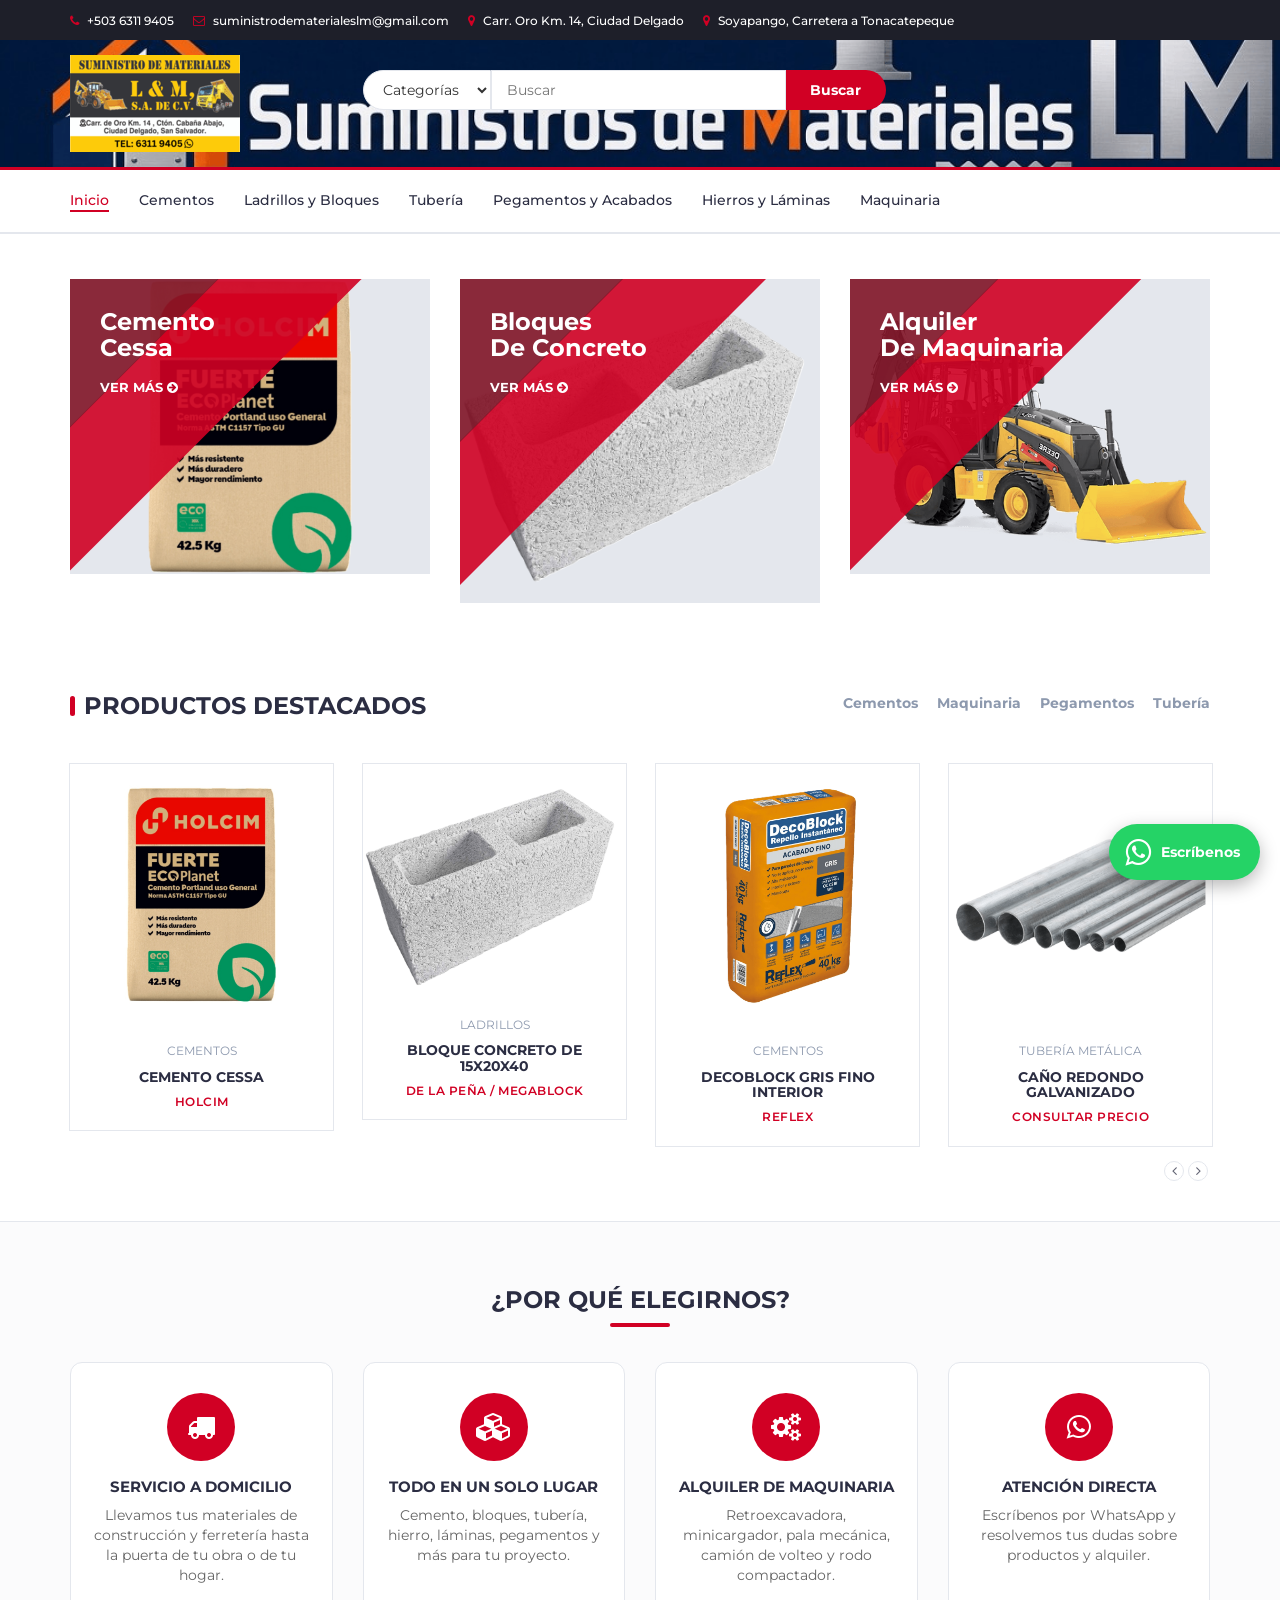
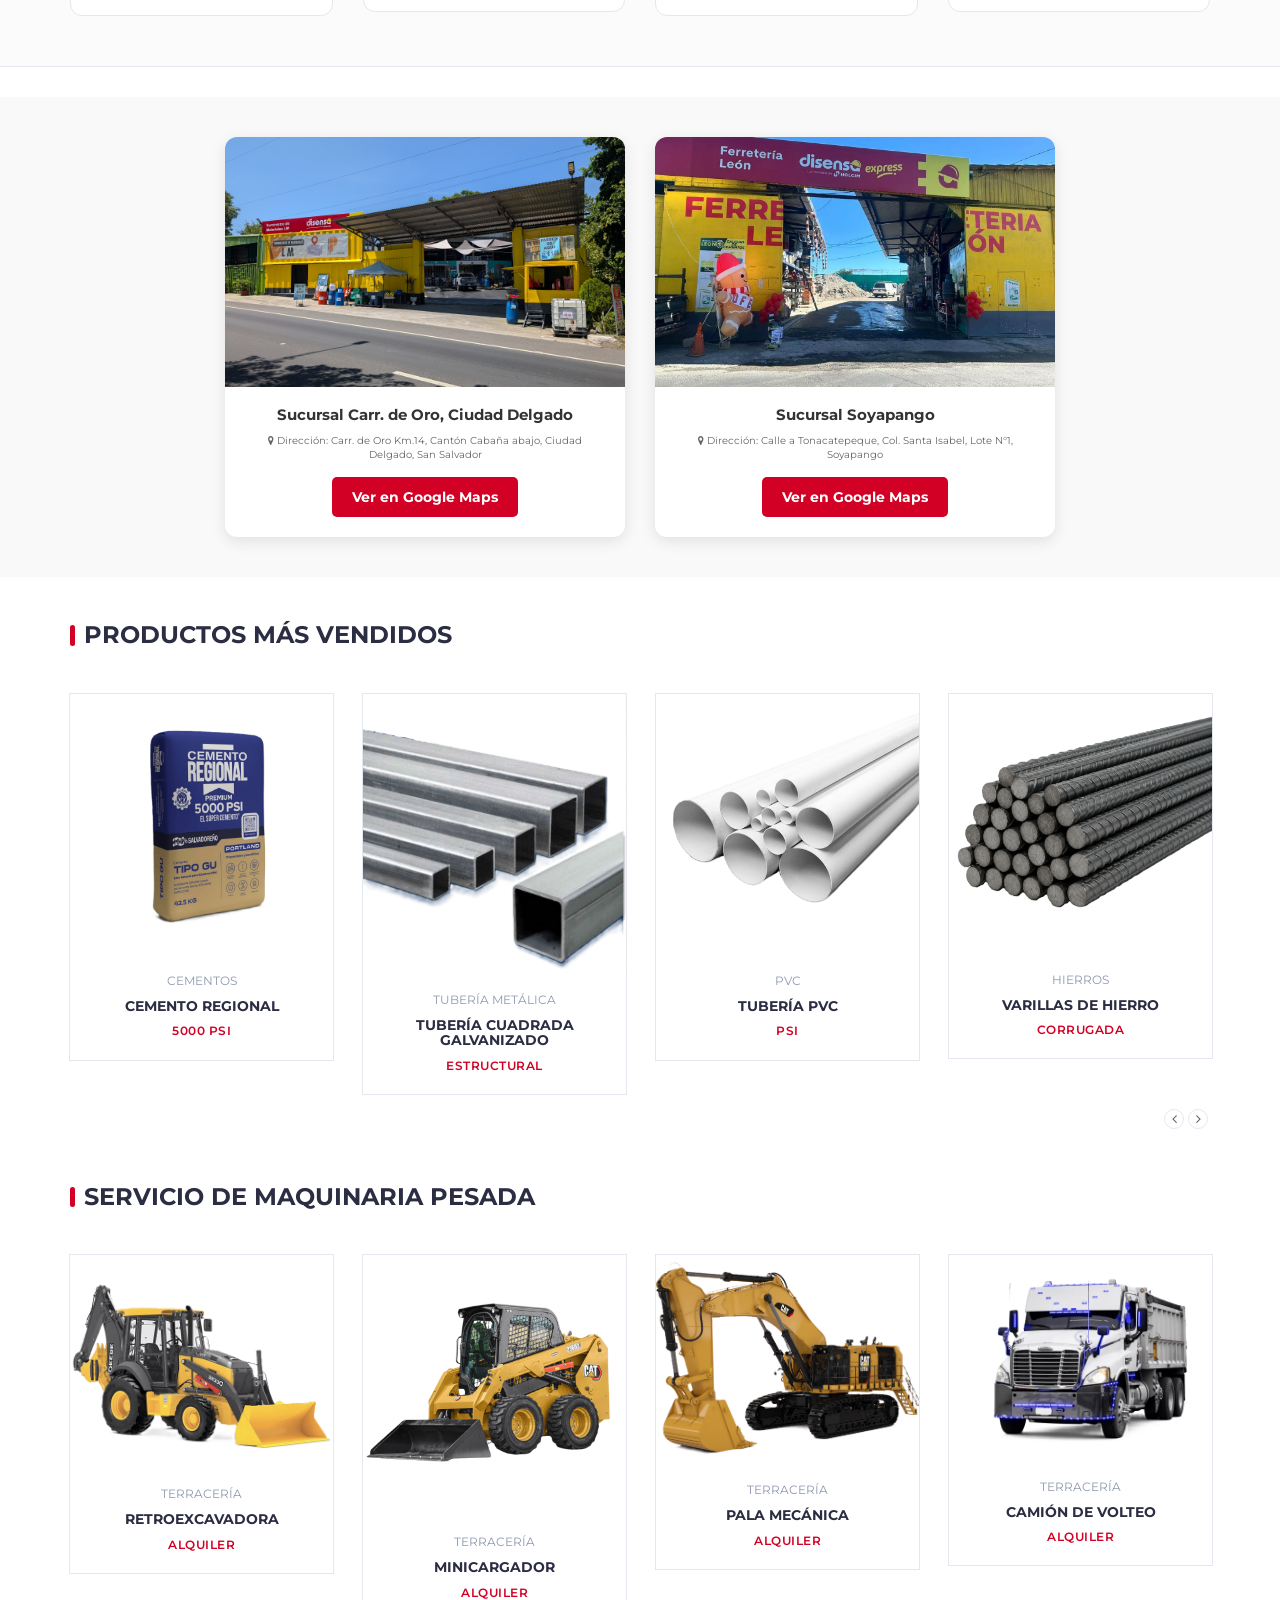
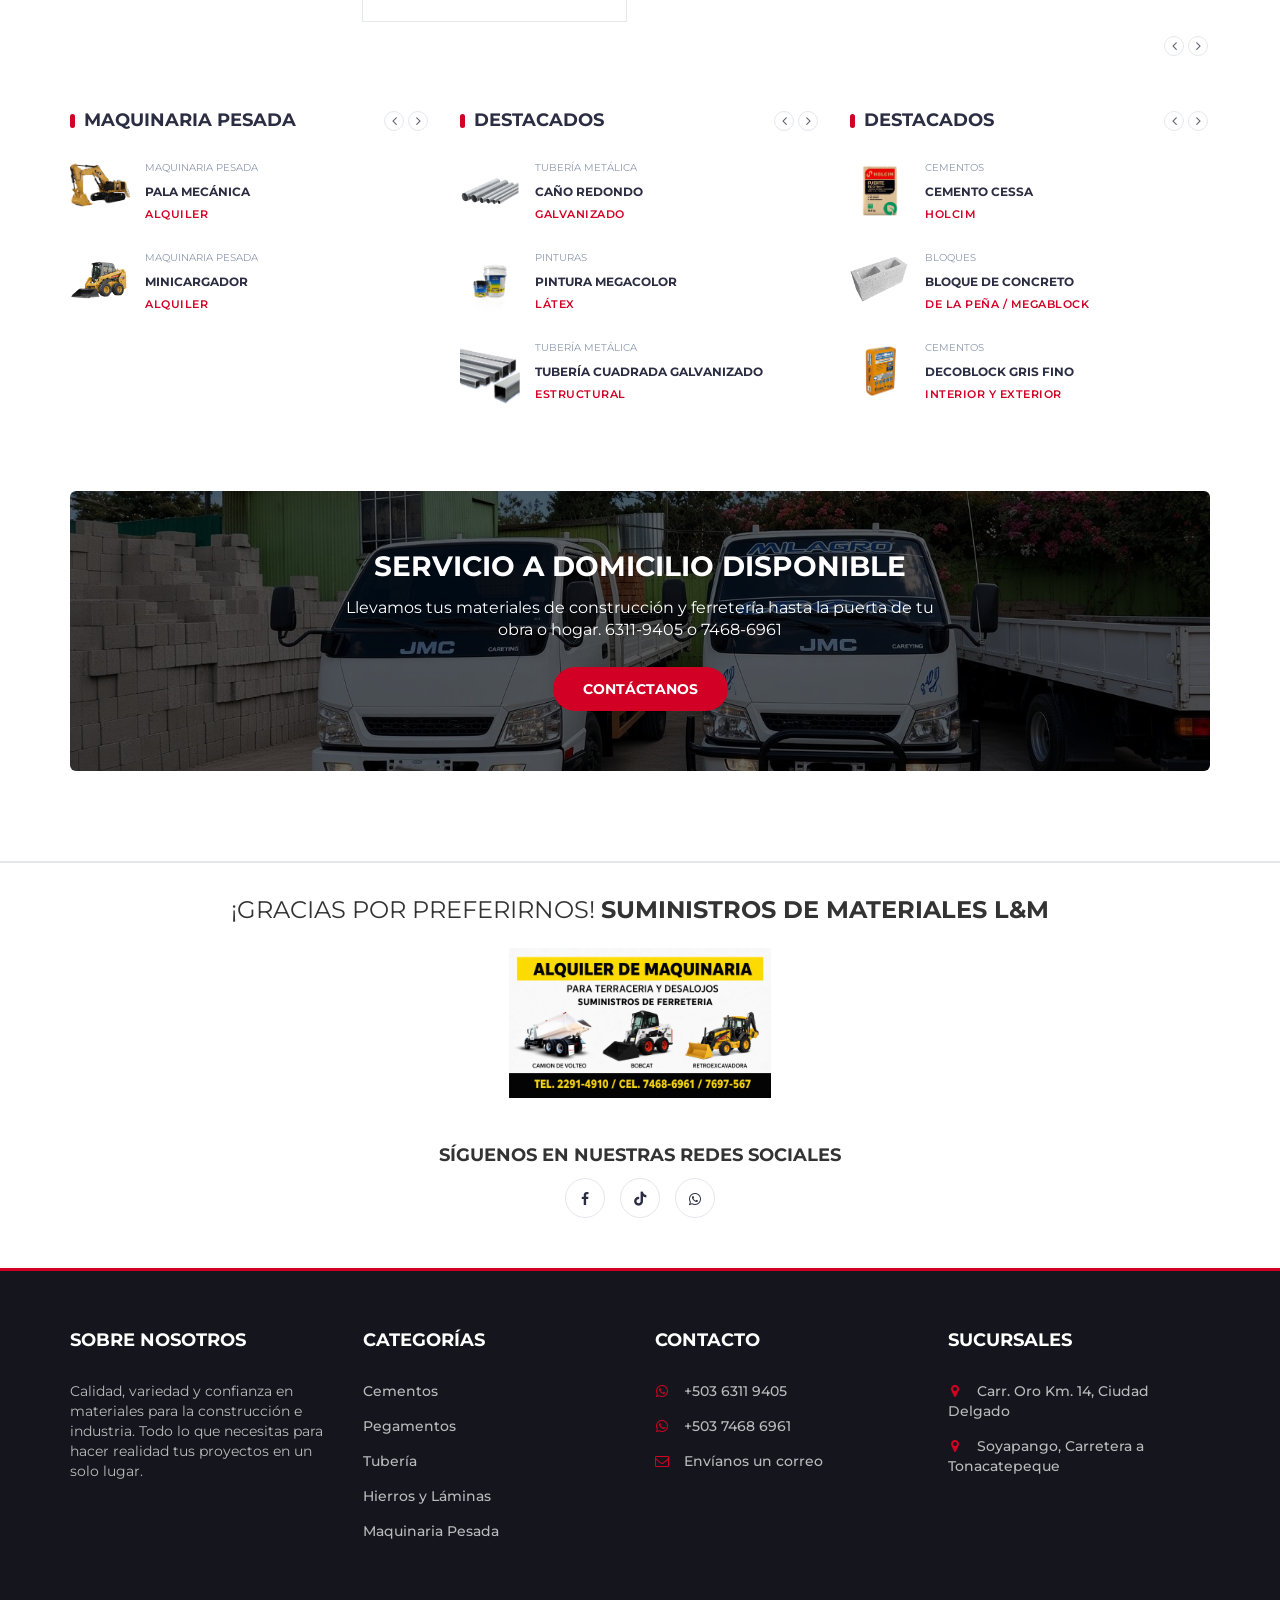
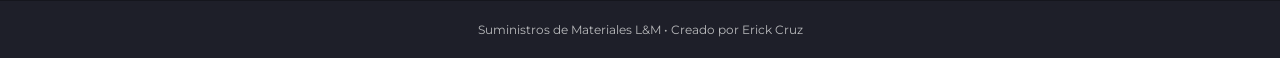
==== commit c1a8f8fe: "Add files via upload" ====
--- a/index.html
+++ b/index.html
@@ -68,7 +68,7 @@
 					<!-- SEARCH BAR -->
 					<div class="col-md-6">
 						<div class="header-search">
-							<form action="store.html" method="GET">
+							<form action="index.html" method="GET">
 								<select class="input-select" name="category">
 									<option value="0">Categorías</option>
 									<option value="1">Cemento</option>
@@ -374,7 +374,7 @@
 										<div class="product-body">
 											<p class="product-category">Cementos</p>
 											<h3 class="product-name"><a href="cementos.html">Cemento Regional</a></h3>
-											<h4 class="product-brand">50000 PSI</h4>
+											<h4 class="product-brand">5000 PSI</h4>
 										</div>
 										<div class="add-to-cart">
 											<button class="add-to-cart-btn" data-mensaje="Hola, me interesa Cemento Regional"><i class="fa fa-shopping-cart"></i> Comprar</button>
@@ -911,4 +911,4 @@
 	</script>
 
 </body>
-</html>
+</html>
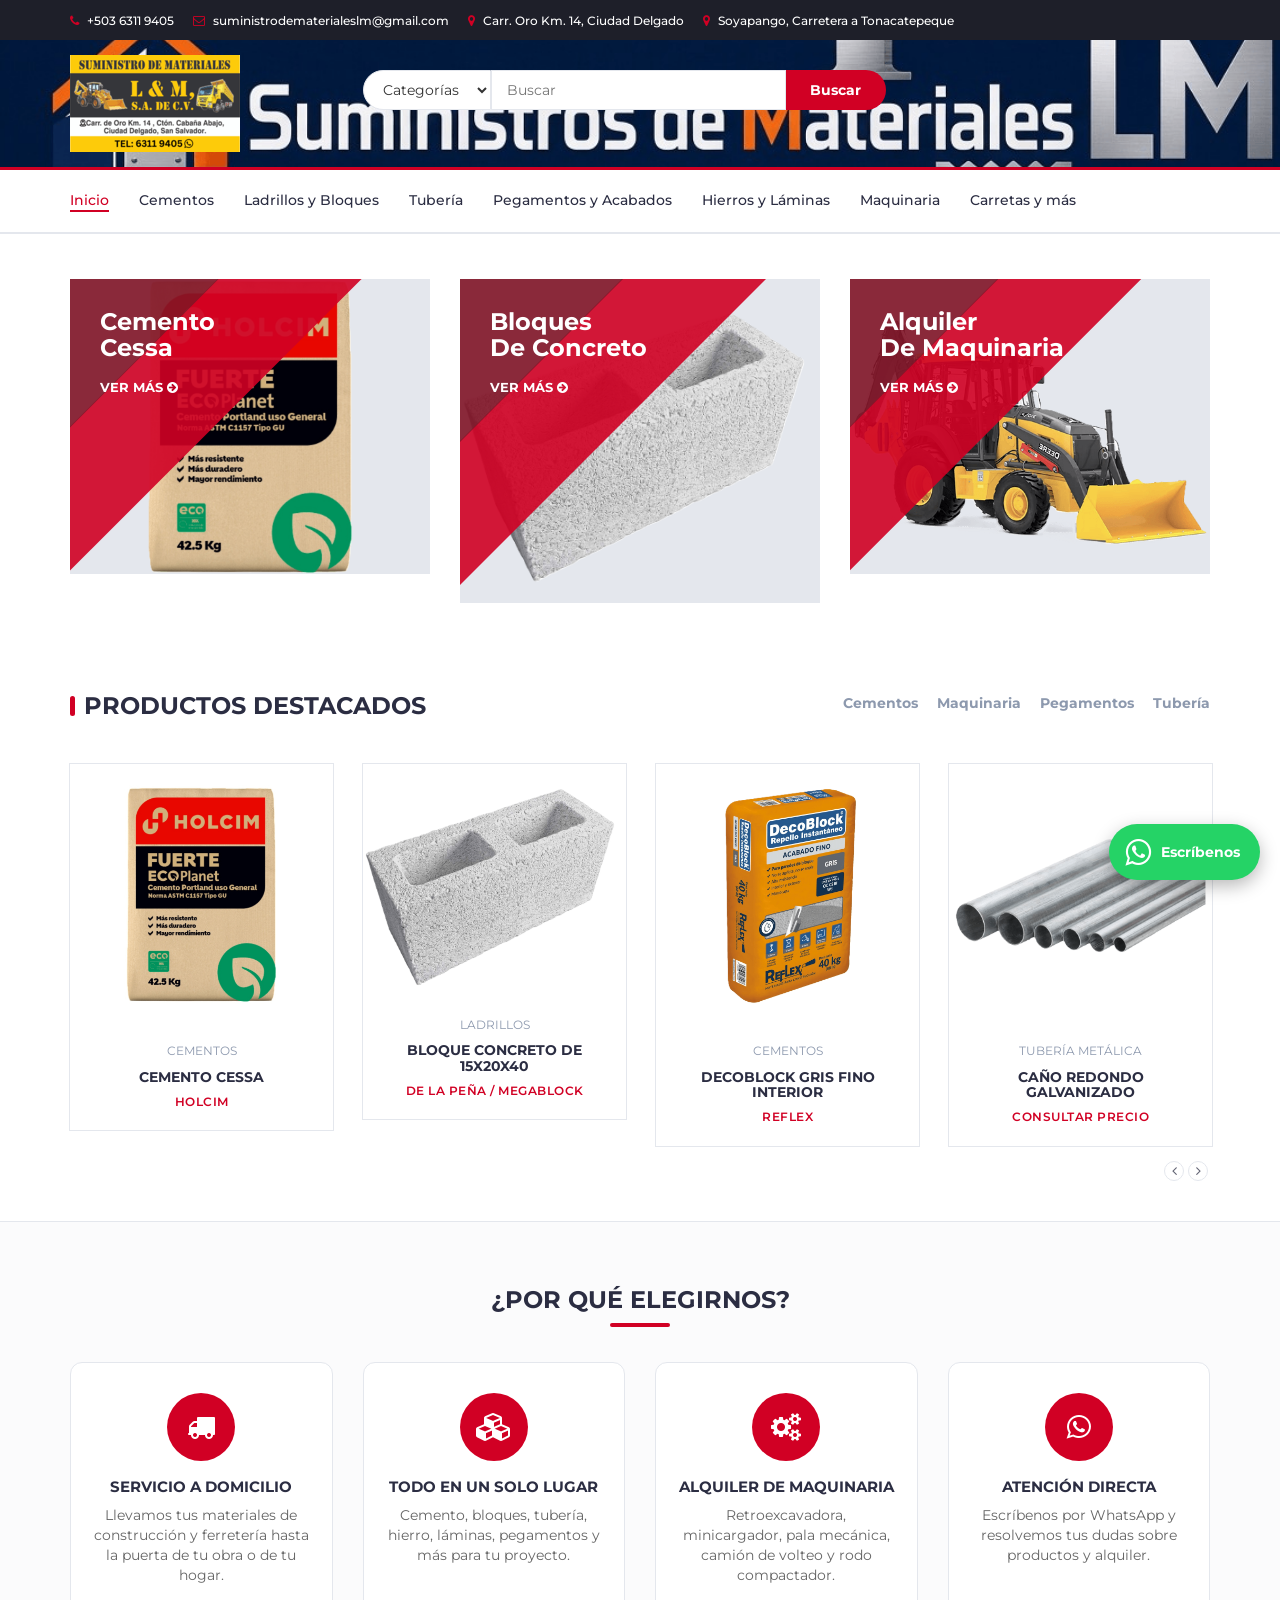
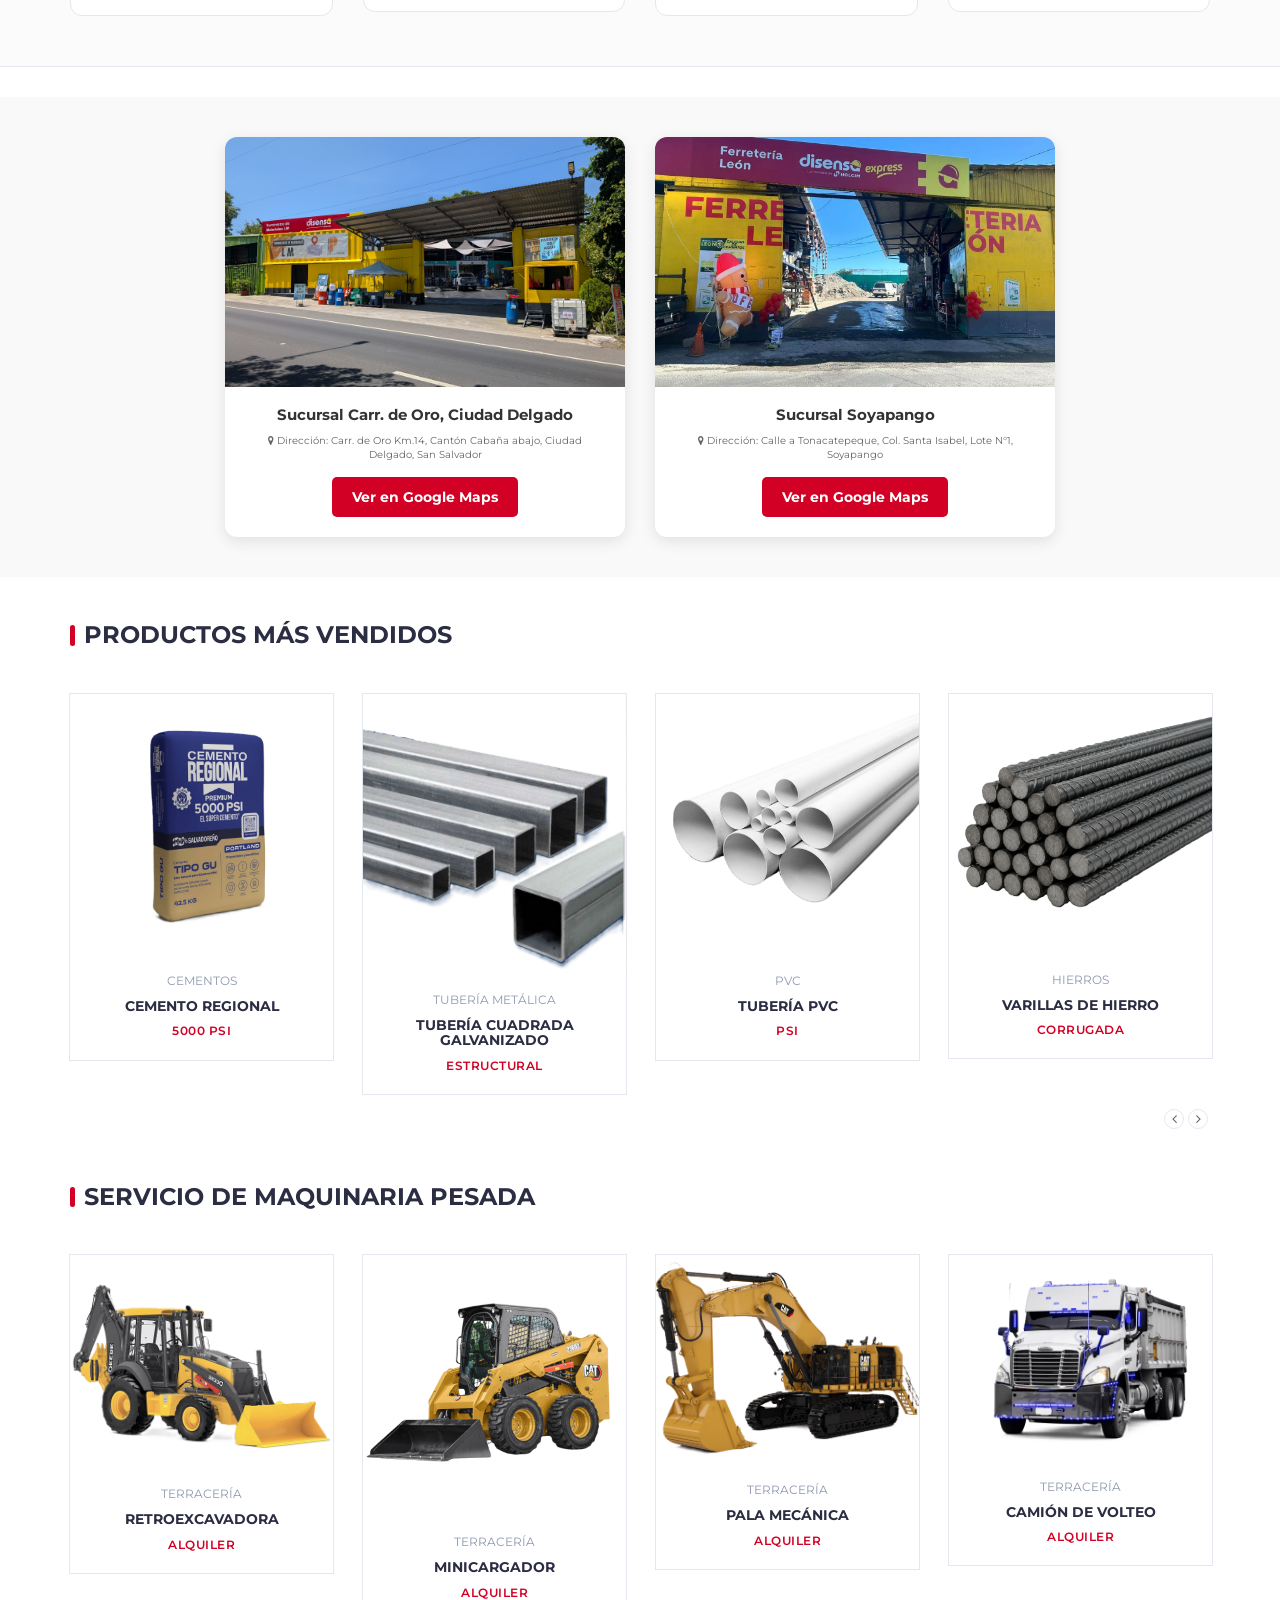
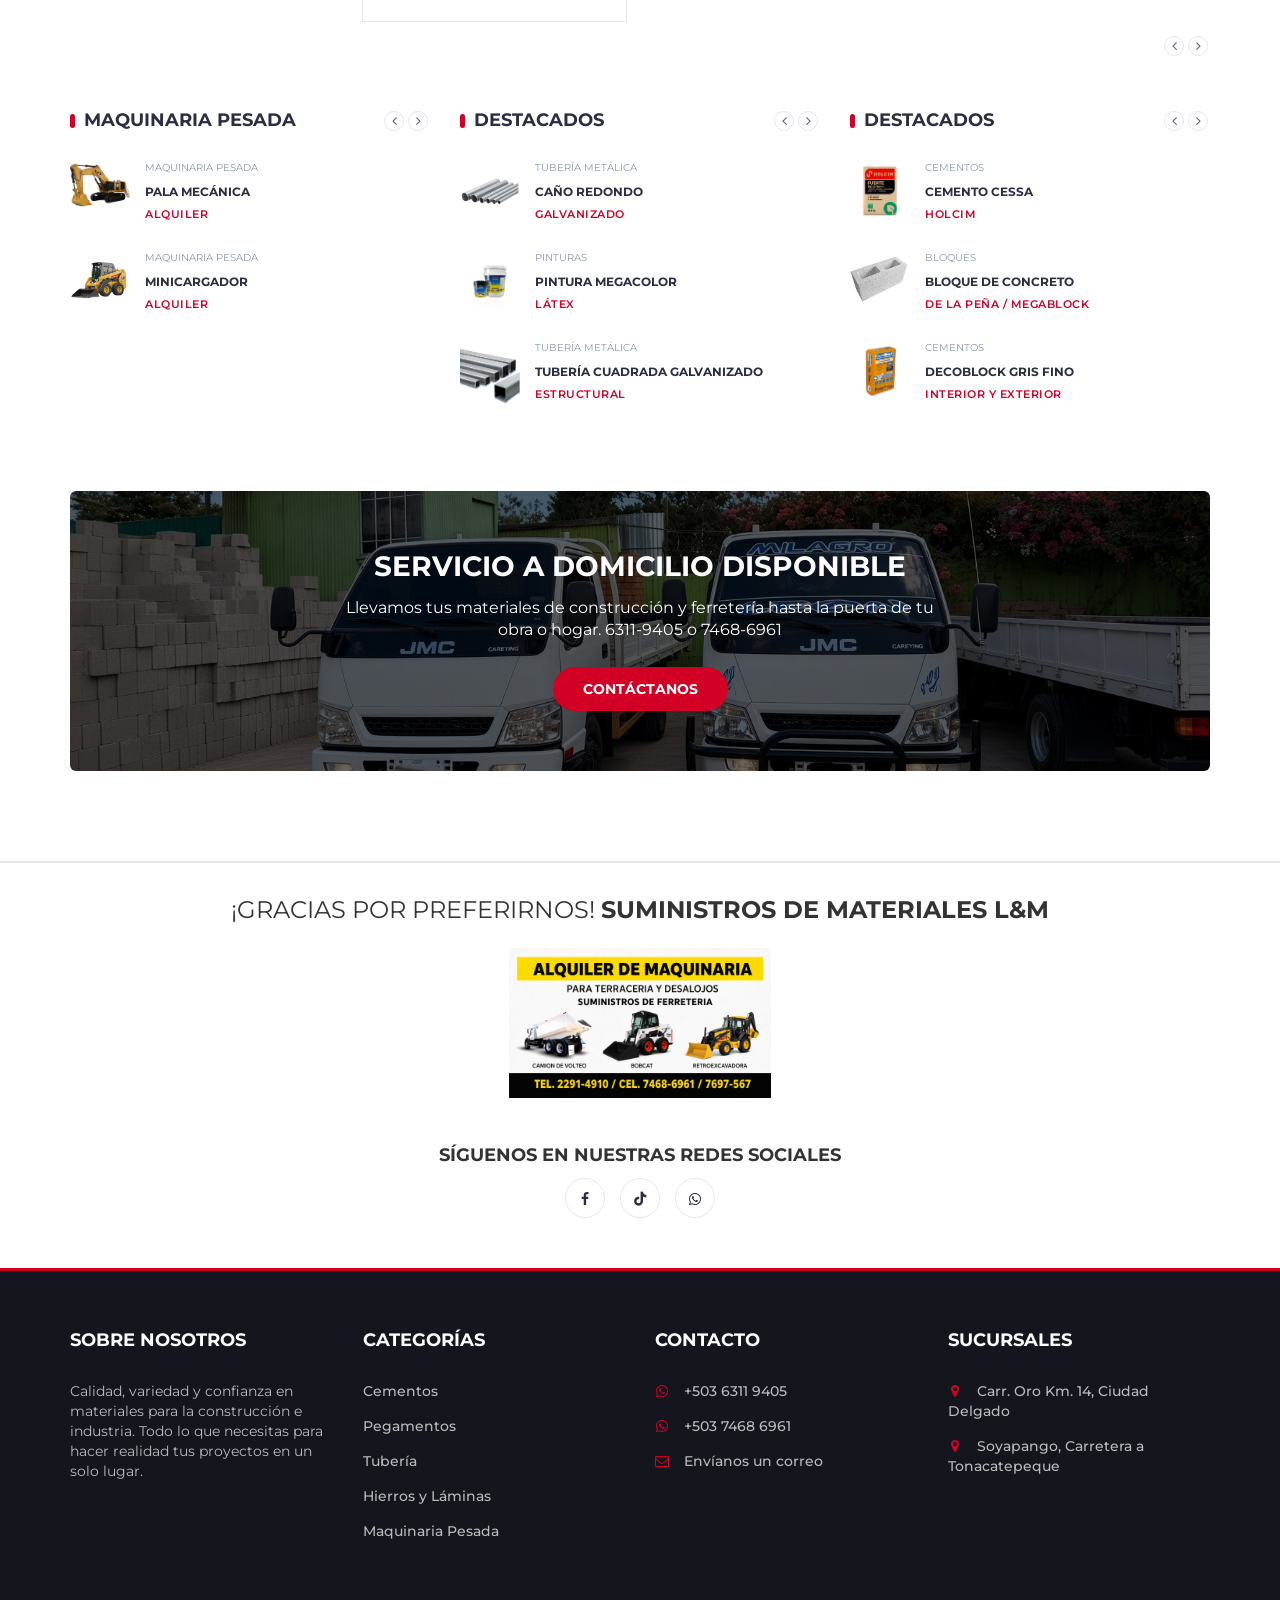
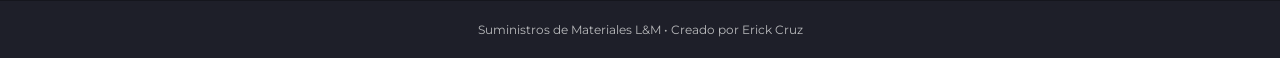
==== commit 7035b1a4: "Add files via upload" ====
--- a/index.html
+++ b/index.html
@@ -112,6 +112,7 @@
 					<li><a href="pegamentos-acabados.html">Pegamentos y Acabados</a></li>
 					<li><a href="hierros-laminas.html">Hierros y Láminas</a></li>
 					<li><a href="maquinaria.html">Maquinaria</a></li>
+					<li><a href="carretas-mas.html">Carretas y más</a></li>
 				</ul>
 			</div>
 		</div>
